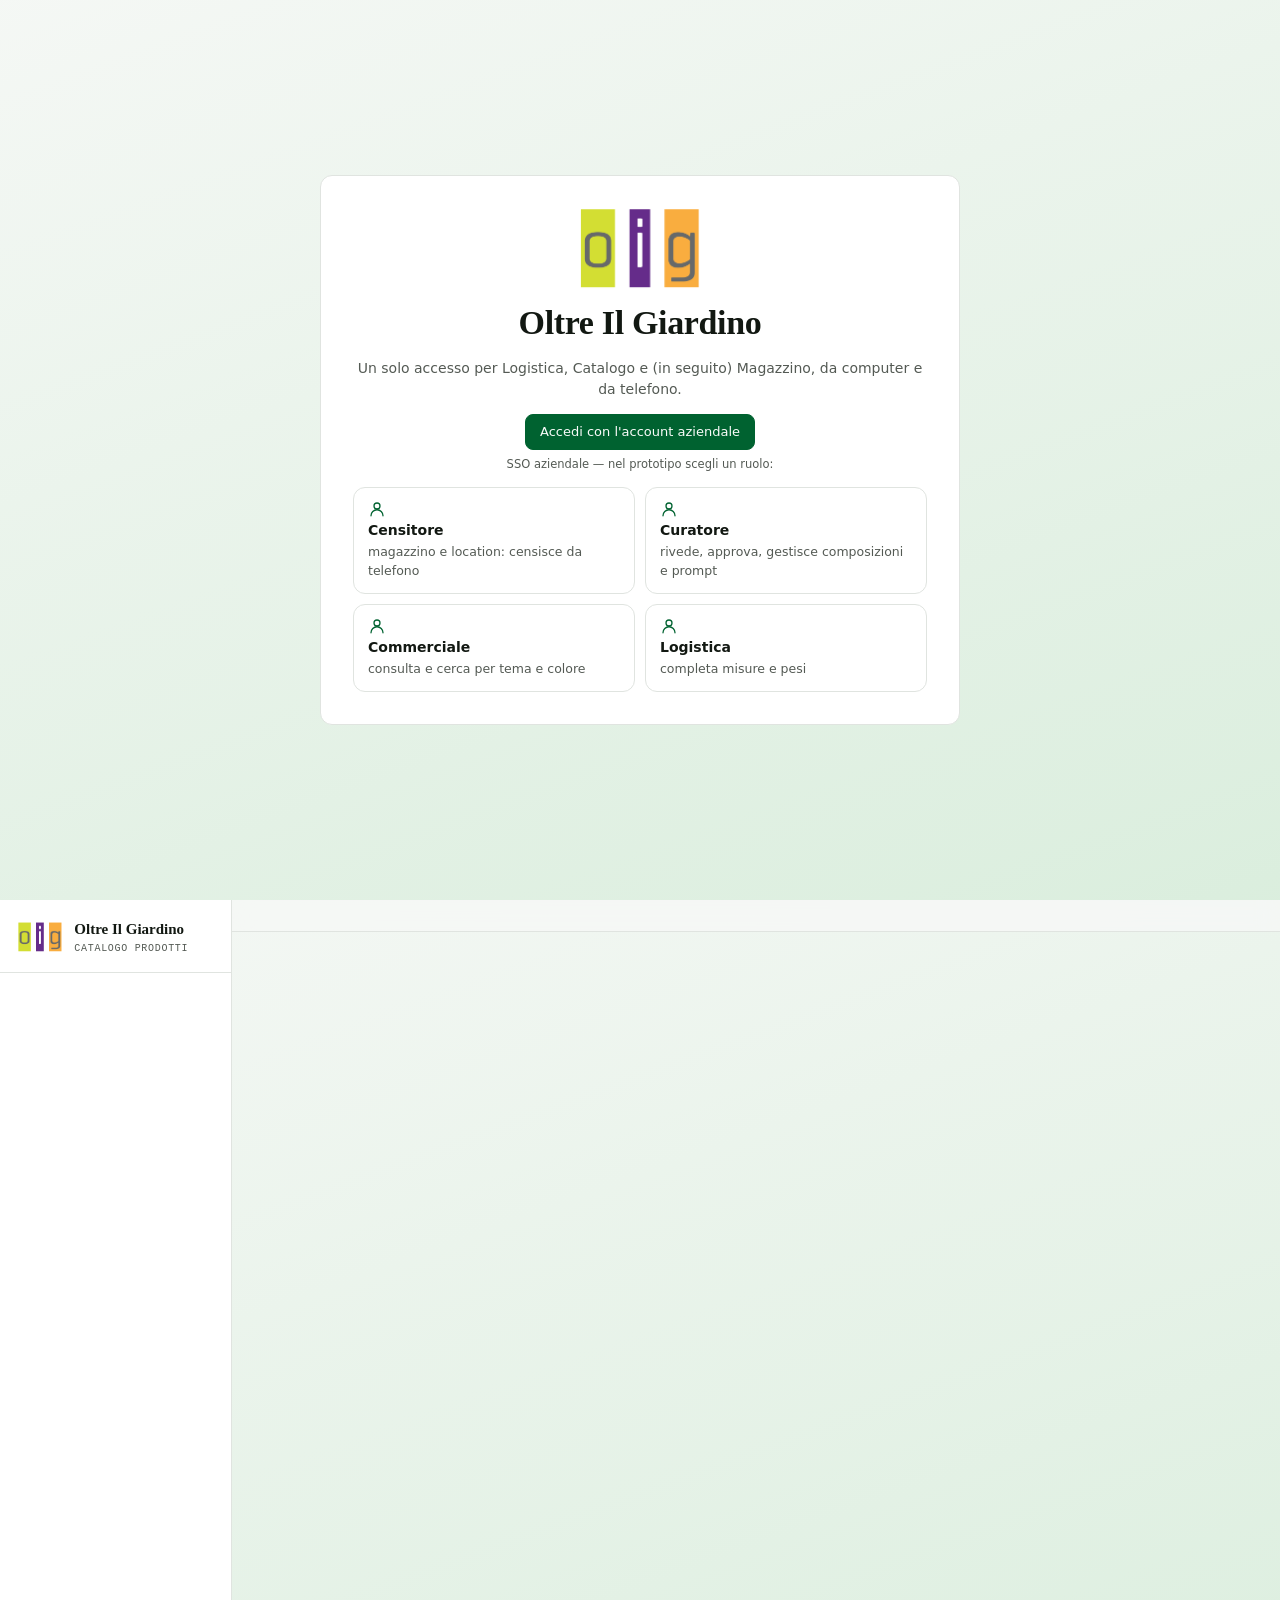
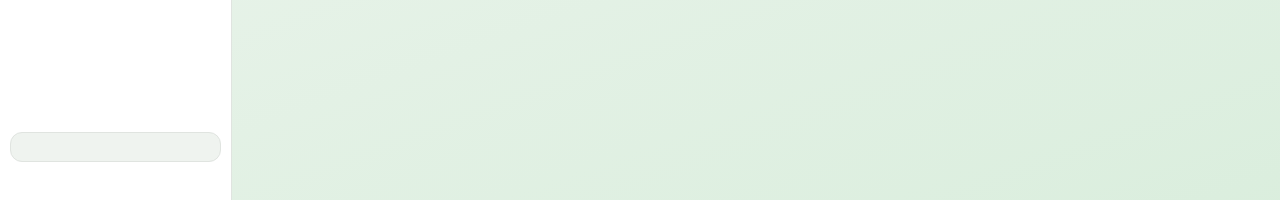
==== Prototipo-Catalogo/index.html @ 2d188ca6 "Catalogo come fonte unica: prezzi, fornitori multipli, storico costi, tipo articolo, navigazione per" ====
<!doctype html>
<html lang="it">
<head>
<meta charset="utf-8">
<meta name="viewport" content="width=device-width, initial-scale=1">
<meta name="color-scheme" content="light">
<title>Oltre Il Giardino · Catalogo prodotti</title>
<link rel="icon" href="assets/logo-oig.png">
<style>
:root{
  --bg:oklch(97.5% 0.005 145);
  --surface:oklch(100% 0 0);
  --sunken:oklch(96% 0.006 145);
  --fg:oklch(20% 0.015 145);
  --muted:oklch(46% 0.012 145);
  --faint:oklch(62% 0.01 145);
  --border:oklch(91.5% 0.007 145);
  --border-strong:oklch(85% 0.01 145);
  --accent:oklch(52% 0.14 155);
  --accent-ink:oklch(43% 0.12 155);
  --accent-soft:oklch(52% 0.14 155 / .1);
  --on-accent:oklch(99% 0.004 145);
  --hover:oklch(20% 0.015 145 / .045);
  --ok:oklch(46% 0.13 150);
  --warn:oklch(50% 0.13 70);
  --danger:oklch(50% 0.19 27);
  --info:oklch(47% 0.13 250);

  --t-carico:oklch(48% 0.09 255);
  --t-viaggio:oklch(50% 0.09 220);
  --t-consegna:oklch(48% 0.09 190);
  --t-allestimento:oklch(47% 0.12 155);
  --t-disallestimento:oklch(53% 0.12 80);
  --t-ritiro:oklch(51% 0.13 45);
  --t-rientro:oklch(44% 0.04 255);
  --pulse:oklch(78% 0.17 65);
  --t-attesa:oklch(55% 0.03 145);
  --t-pernotta:oklch(42% 0.09 300);
  --t-sopralluogo:oklch(50% 0.1 340);
  --t-altro:oklch(50% 0.02 60);

  --r:8px; --r-lg:12px;
  --font-display:'Iowan Old Style','Charter',Georgia,serif;
  --font-sans:-apple-system,BlinkMacSystemFont,'Segoe UI',system-ui,sans-serif;
  --font-mono:'JetBrains Mono','IBM Plex Mono',ui-monospace,Menlo,Consolas,monospace;
  --ease:cubic-bezier(.2,.7,.2,1);
  --lw:256px;
}
*{box-sizing:border-box}
html,body{height:100%}
body{margin:0; background:var(--bg); color:var(--fg); font:14px/1.5 var(--font-sans); -webkit-font-smoothing:antialiased}
button,input,select,textarea{font:inherit; color:inherit}
h1,h2,h3{margin:0; line-height:1.2; font-weight:600}
h1{font-family:var(--font-display); font-size:22px; letter-spacing:-.01em}
h2{font-size:15px}
h3{font-size:13.5px}
p{margin:0}
:focus-visible{outline:2px solid var(--accent-ink); outline-offset:2px}
.mono{font-family:var(--font-mono); font-variant-numeric:tabular-nums; letter-spacing:-.02em}
.muted{color:var(--muted)}
.small{font-size:12.5px}
.tiny{font-size:11.5px}
.eyebrow{font-family:var(--font-mono); font-size:10.5px; letter-spacing:.08em; text-transform:uppercase; color:var(--muted)}
[hidden]{display:none!important}
.sr{position:absolute; width:1px; height:1px; overflow:hidden; clip:rect(0 0 0 0); white-space:nowrap}
.row{display:flex; align-items:center; gap:8px}
.grow{flex:1; min-width:0}
.wrap{flex-wrap:wrap}

/* ---------- shell ---------- */
.app{display:grid; grid-template-columns:232px minmax(0,1fr); min-height:100vh}
.sidebar{background:var(--surface); border-right:1px solid var(--border); display:flex; flex-direction:column; position:sticky; top:0; height:100vh}
.brand{display:flex; align-items:center; gap:12px; padding:18px 18px 16px; border-bottom:1px solid var(--border)}
.brand img{height:30px; width:auto}
.brand strong{display:block; font-family:var(--font-display); font-size:15px}
.brand small{display:block; font-family:var(--font-mono); font-size:10px; letter-spacing:.07em; text-transform:uppercase; color:var(--muted)}
.nav{padding:10px; display:flex; flex-direction:column; gap:2px; flex:1; overflow-y:auto}
.nav button{display:flex; align-items:center; gap:10px; min-height:40px; padding:8px 10px; border:0; border-radius:var(--r); background:none; cursor:pointer; text-align:left; font-size:13.5px; font-weight:500; transition:background 140ms}
.nav button svg{color:var(--muted); flex:none}
.nav button:hover{background:var(--hover)}
.nav button[aria-current="page"]{background:var(--accent-soft); color:var(--accent-ink); font-weight:600}
.nav button[aria-current="page"] svg{color:var(--accent-ink)}
.nav .count{margin-left:auto; font-family:var(--font-mono); font-size:10.5px; font-weight:700; padding:1px 7px; border-radius:999px; background:oklch(50% 0.19 27 / .12); color:var(--danger)}
.health{margin:10px; padding:14px; border:1px solid var(--border); border-radius:var(--r-lg); background:var(--sunken); display:grid; gap:8px}
.health .row{justify-content:space-between; font-size:12.5px}
.health b{font-family:var(--font-mono); font-size:13px}
.side-foot{padding:12px 18px 16px; font-size:11px; color:var(--faint); line-height:1.45}

.main{min-width:0; display:flex; flex-direction:column}
.topbar{position:sticky; top:0; z-index:20; background:oklch(97.5% 0.005 145 / .9); backdrop-filter:blur(10px); border-bottom:1px solid var(--border); padding:14px 28px; display:flex; align-items:center; gap:16px; flex-wrap:wrap}
.topbar .title{flex:1 1 240px; min-width:0}
.topbar .title p{font-size:12.5px; color:var(--muted); margin-top:3px}
.datenav{display:flex; align-items:center; gap:4px}
.datenav .label{min-width:210px; text-align:center; font-weight:600; font-size:13.5px}
.datenav .label::first-letter{text-transform:uppercase}

/* ---------- controls ---------- */
.btn{display:inline-flex; align-items:center; justify-content:center; gap:7px; min-height:36px; padding:7px 14px; border:1px solid var(--border); border-radius:var(--r); background:var(--surface); cursor:pointer; font-size:13px; font-weight:500; white-space:nowrap; transition:background 140ms, border-color 140ms}
.btn:hover{background:var(--sunken); border-color:var(--border-strong)}
.btn-primary{background:var(--accent-ink); border-color:var(--accent-ink); color:var(--on-accent)}
.btn-primary:hover{background:oklch(38% 0.11 155); border-color:oklch(38% 0.11 155)}
.btn-ghost{border-color:transparent; background:none; color:var(--muted)}
.btn-ghost:hover{color:var(--fg)}
.btn-sm{min-height:30px; padding:4px 10px; font-size:12.5px}
.icon-btn{position:relative; display:inline-grid; place-items:center; width:36px; height:36px; border:1px solid var(--border); border-radius:var(--r); background:var(--surface); color:var(--muted); cursor:pointer; transition:background 140ms, color 140ms}
.icon-btn:hover{background:var(--sunken); color:var(--fg)}
.icon-btn .badge{position:absolute; top:-6px; right:-6px; min-width:18px; padding:1px 5px; border-radius:999px; background:var(--danger); color:#fff; font:700 10px/1.4 var(--font-mono)}
.seg{display:inline-flex; padding:3px; gap:2px; border:1px solid var(--border); border-radius:999px; background:var(--surface)}
.seg button{border:0; background:none; padding:5px 12px; min-height:28px; border-radius:999px; cursor:pointer; font-size:12.5px; font-weight:500; color:var(--muted); transition:background 140ms,color 140ms}
.seg button:hover{color:var(--fg)}
.seg button[aria-pressed="true"]{background:var(--fg); color:var(--surface)}
input,select,textarea{width:100%; min-height:36px; padding:7px 10px; border:1px solid var(--border); border-radius:var(--r); background:var(--surface); font-size:13px; transition:border-color 140ms}
input:hover,select:hover,textarea:hover{border-color:var(--border-strong)}
input:focus,select:focus,textarea:focus{outline:3px solid var(--accent-soft); border-color:var(--accent)}
textarea{min-height:64px; resize:vertical}
label.fl{display:block; font-size:12px; font-weight:600; color:var(--muted); margin-bottom:4px}

.chip{display:inline-flex; align-items:center; gap:5px; padding:2px 8px; border-radius:999px; font-size:11.5px; font-weight:600; white-space:nowrap; background:var(--hover); color:var(--muted)}
.chip.ok{background:oklch(46% 0.13 150 / .12); color:var(--ok)}
.chip.warn{background:oklch(50% 0.13 70 / .13); color:var(--warn)}
.chip.err{background:oklch(50% 0.19 27 / .11); color:var(--danger)}
.chip.info{background:oklch(47% 0.13 250 / .1); color:var(--info)}
.dot{width:8px; height:8px; border-radius:50%; flex:none; background:var(--faint)}
.dot.ok{background:var(--ok)} .dot.warn{background:var(--warn)} .dot.err{background:var(--danger)} .dot.info{background:var(--info)}
.tag{display:inline-flex; align-items:center; gap:6px; font-size:12px; font-weight:600}
.tag i{width:10px; height:10px; border-radius:3px; background:var(--c)}

/* ---------- surfaces ---------- */
.view{padding:24px 28px 56px; display:flex; flex-direction:column; gap:16px; animation:in 220ms var(--ease) both}
@keyframes in{from{opacity:0; transform:translateY(4px)}}
.card{background:var(--surface); border:1px solid var(--border); border-radius:var(--r-lg); min-width:0}
.card-head{padding:12px 16px; border-bottom:1px solid var(--border); display:flex; align-items:center; gap:12px; flex-wrap:wrap; min-height:56px}
.card-body{padding:16px}
.kpis{display:grid; grid-template-columns:repeat(auto-fit,minmax(170px,1fr)); gap:12px}
.kpi{background:var(--surface); border:1px solid var(--border); border-radius:var(--r-lg); padding:14px 16px}
.kpi .n{font-family:var(--font-mono); font-size:26px; font-weight:600; letter-spacing:-.04em; line-height:1.1}
.kpi .l{font-size:12px; color:var(--muted); margin-top:4px; display:flex; gap:6px; align-items:center}
table{width:100%; border-collapse:collapse; font-size:13px}
th{text-align:left; font-size:11.5px; font-weight:600; color:var(--muted); padding:9px 12px; border-bottom:1px solid var(--border); background:var(--sunken); white-space:nowrap; position:sticky; top:0; z-index:1}
td{padding:10px 12px; border-bottom:1px solid var(--border); vertical-align:top}
tbody tr:last-child td{border-bottom:0}
tr.click{cursor:pointer; transition:background 120ms}
tr.click:hover{background:var(--hover)}
.num{text-align:right; font-family:var(--font-mono); font-variant-numeric:tabular-nums; white-space:nowrap}
.table-box{overflow:auto}
.tabbar{display:flex; gap:2px; padding:0 12px; border-bottom:1px solid var(--border)}
.tabbar button{border:0; background:none; padding:12px 10px 10px; cursor:pointer; color:var(--muted); font-size:13px; font-weight:500; border-bottom:2px solid transparent; transition:color 140ms}
.tabbar button:hover{color:var(--fg)}
.tabbar button[aria-selected="true"]{color:var(--fg); border-bottom-color:var(--accent)}
/* registro modifiche */
.reg{list-style:none; margin:0; padding:0; display:grid}
.reg li{display:flex; gap:12px; align-items:center; padding:10px 0; border-bottom:1px solid var(--border)}
.reg li.annullata{opacity:.55} .reg li.annullata .grow>div:first-child{text-decoration:line-through}
.empty{padding:36px 20px; text-align:center; color:var(--muted); font-size:13px}
.meter{width:72px; height:6px; border-radius:999px; background:var(--sunken); overflow:hidden; display:inline-block; vertical-align:middle}
.meter b{display:block; height:100%; background:var(--accent)}
.meter.hi b{background:var(--warn)}

/* ---------- gantt ---------- */
.planner{display:grid; grid-template-columns:minmax(0,1fr) 340px; gap:16px; align-items:start}
@media (max-width:1240px){.planner{grid-template-columns:minmax(0,1fr)}}
.gscroll{overflow:auto; max-height:calc(100vh - 250px); scrollbar-width:thin}
.gantt{position:relative; width:calc(var(--lw) + var(--w)); min-width:100%}
.g-head,.g-row{display:grid; grid-template-columns:var(--lw) var(--w)}
.g-head{position:sticky; top:0; z-index:8; background:var(--surface)}
.g-corner{position:sticky; left:0; z-index:2; background:var(--sunken); border-right:1px solid var(--border); border-bottom:1px solid var(--border); padding:0 14px; display:flex; align-items:center}
.g-scale{position:relative; height:66px; background:var(--sunken); border-bottom:1px solid var(--border)}
.g-mbar{display:flex; height:22px; width:100%}
.mbseg{flex:0 0 auto; height:22px; position:relative; display:flex; align-items:center; background:oklch(91% 0.055 var(--h)); border-right:1px solid var(--surface); box-shadow:inset 0 -1px 0 oklch(80% 0.07 var(--h))}
.mb-lab{position:sticky; left:var(--lw); padding:0 10px; font-size:11px; font-weight:600; letter-spacing:.02em; color:oklch(32% 0.09 var(--h)); white-space:nowrap}
.g-scale .tk{position:absolute; top:22px; bottom:0; border-left:1px solid var(--border); padding:6px 0 0 6px; font-family:var(--font-mono); font-size:11px; color:var(--muted); white-space:nowrap}
.g-scale .tk b{display:block; font-family:var(--font-sans); font-size:12.5px; color:var(--fg); font-weight:600}
.g-scale .tk.today b{color:var(--accent-ink)}
.g-scale .tk.m1{border-left:2px solid var(--border-strong)}
.g-scale .tk.minor{top:50px; padding-top:0; color:var(--faint); font-size:9.5px; border-left-color:transparent}
.g-overlay{position:absolute; top:66px; bottom:0; left:var(--lw); width:var(--w); pointer-events:none}
.g-overlay i{position:absolute; top:0; bottom:0; border-left:1px solid var(--border)}
.g-overlay i.hr{border-left:1px dashed oklch(91.5% 0.007 145 / .7)}
.zoomer{align-items:center}
.sortsel{width:auto; min-height:30px; padding:3px 8px; font-size:12.5px}
.zoomer button{width:28px; padding:0; font-size:16px; line-height:1}
.zoomer span{min-width:48px; text-align:center; font-size:12px; color:var(--muted)}
.g-overlay i.shade{border:0; background:oklch(20% 0.015 145 / .028)}
.g-overlay i.today{border:0; background:var(--accent-soft)}
.g-now{position:absolute; top:0; bottom:0; width:2px; margin-left:-1px; background:var(--danger); z-index:3}
.g-now::before{content:''; position:absolute; top:-1px; left:-3px; width:8px; height:8px; border-radius:50%; background:var(--danger)}
.g-section{position:sticky; left:0; padding:14px 14px 6px; width:var(--lw)}
.g-row{position:relative}
.g-label{position:sticky; left:0; z-index:4; background:var(--surface); border-right:1px solid var(--border); border-bottom:1px solid var(--border); padding:8px 12px 8px 14px; display:flex; align-items:center; gap:8px; min-width:0}
.g-label .t{min-width:0; flex:1}
.g-label .l1{font-size:13px; font-weight:600; white-space:nowrap; overflow:hidden; text-overflow:ellipsis}
.g-label .l2{font-size:11.5px; color:var(--muted); white-space:nowrap; overflow:hidden; text-overflow:ellipsis}
.g-row.child .g-label{padding-left:40px; background:var(--sunken)}
.g-row.child .g-label .l1{font-weight:500}
.g-track{position:relative; border-bottom:1px solid var(--border); min-height:44px}
.g-empty{position:sticky; left:calc(var(--lw) + 16px); display:inline-block; padding:34px 0; font-size:13px; color:var(--muted)}
.g-row.drop .g-track{background:var(--accent-soft); box-shadow:inset 0 0 0 1.5px var(--accent)}
.chev{display:grid; place-items:center; width:24px; height:24px; border:0; border-radius:6px; background:none; color:var(--muted); cursor:pointer; flex:none; transition:transform 160ms var(--ease), background 140ms}
.chev:hover{background:var(--hover); color:var(--fg)}
.chev[aria-expanded="true"]{transform:rotate(90deg)}
.bar{position:absolute; z-index:2; display:flex; align-items:center; padding:0 7px; border:0; border-radius:5px; background:var(--c); color:#fff; font-size:11px; font-weight:600; white-space:nowrap; overflow:hidden; text-overflow:ellipsis; cursor:pointer; box-shadow:inset 0 -1px 0 oklch(0% 0 0 / .14); transition:filter 140ms, transform 140ms}
.bar:hover{filter:brightness(1.1); z-index:5}
.bar[draggable="true"]{cursor:grab}
.bar.dragging{opacity:.35}
.bar.slim{padding:0; justify-content:center; border-radius:min(5px,40%)}
/* barra troppo stretta per il testo: tre puntini indicano che c'è un'etichetta (nel tooltip e nel dettaglio) */
.bar .more{display:flex; gap:2px}
.bar .more i{width:3px; height:3px; border-radius:50%; background:currentColor; opacity:.9}
.bar.occ{background:repeating-linear-gradient(-45deg,var(--c) 0 5px,oklch(from var(--c) calc(l + .14) c h) 5px 10px)}
.bar.manual::after{content:""; position:absolute; top:2px; right:2px; width:5px; height:5px; border-radius:50%; background:#fff}
/* bordo di conflitto interno: non invade le barre vicine */
/* conflitto: la barra pulsa lentamente verso il rosso (niente bordi), lo stesso ritmo per tutte */
.bar.is-conflict::before,.legend .pulse::before{content:""; position:absolute; inset:0; border-radius:inherit; background:var(--pulse); opacity:0; pointer-events:none; animation:conflitto 2.4s ease-in-out infinite}
@keyframes conflitto{0%,100%{opacity:0} 50%{opacity:.85}}
/* la cella della griglia (ora o giorno, secondo lo zoom) che contiene il conflitto pulsa in controfase e più tenue */
.cellpulse{position:absolute; top:0; bottom:0; z-index:0; background:var(--pulse); opacity:0; pointer-events:none; animation:conflitto-cella 2.4s ease-in-out -1.2s infinite}
@keyframes conflitto-cella{0%,100%{opacity:0} 50%{opacity:.22}}
/* barre sottili: tacche rosse sopra e sotto, stessa larghezza, il colore del task resta visibile */
.clash{position:absolute; top:3px; bottom:3px; z-index:1; border-radius:4px; background:repeating-linear-gradient(-45deg, oklch(50% 0.19 27 / .18) 0 5px, transparent 5px 10px)}
.off{position:absolute; top:4px; bottom:4px; z-index:1; border-radius:5px; background:repeating-linear-gradient(-45deg, oklch(20% 0.015 145 / .07) 0 6px, transparent 6px 12px); border:1px dashed var(--border-strong); font-size:11px; color:var(--muted); display:flex; align-items:center; padding:0 8px; overflow:hidden; white-space:nowrap}
/* Spazio + trascina = sposta il diagramma */
body.space-pan .gscroll, body.space-pan .gscroll *{cursor:grab !important}
body.space-pan .gscroll .bar{pointer-events:none}
body.panning .gscroll, body.panning .gscroll *{cursor:grabbing !important; user-select:none}
/* pianificazione a tutta altezza: scorrono solo le righe del Gantt, legenda fissa in fondo */
@media (min-width:1241px){
  .main{height:100vh}
  .view{flex:1; min-height:0; overflow:auto}
  .view.fit{overflow:hidden; padding-bottom:20px}
  .view.fit .planner{flex:1; min-height:0; align-items:stretch}
  .view.fit .planner > .card{display:flex; flex-direction:column; min-height:0}
  .view.fit .gscroll,.view.fit .alerts-scroll{flex:1; min-height:0; max-height:none}
}
.legend{flex:none; display:flex; gap:6px 16px; flex-wrap:wrap; padding:12px 16px; border-top:1px solid var(--border); font-size:12px; color:var(--muted)}

/* ---------- avvisi ---------- */
.alerts{display:flex; flex-direction:column}
.alert{display:grid; grid-template-columns:auto 1fr; gap:4px 10px; padding:12px 16px; border:0; border-bottom:1px solid var(--border); background:none; text-align:left; cursor:pointer; transition:background 120ms}
.alert:hover{background:var(--hover)}
.alert:last-child{border-bottom:0}
.alert .dot{margin-top:6px}
.alert .a-t{font-size:13px; font-weight:600}
.alert .a-d{grid-column:2; font-size:12px; color:var(--muted)}
.alert .a-f{grid-column:2; font-size:12px; color:var(--accent-ink)}
.alerts-scroll{max-height:calc(100vh - 250px); overflow:auto}

/* ---------- foglio del giorno ---------- */
.sheet-head{display:flex; align-items:flex-end; gap:16px; flex-wrap:wrap}
.sheet-head h2{font-family:var(--font-display); font-size:26px; font-weight:600; letter-spacing:-.01em}
.sheet-head h2::first-letter{text-transform:uppercase}
/* foglio del giorno a tutta altezza: lista principale che scorre, colonna laterale fissa */
.giorno{display:grid; grid-template-columns:minmax(0,1fr) 320px; gap:16px; min-height:0}
.gl{display:flex; flex-direction:column; min-height:0}
.gl .tabbar .chip{margin-left:4px}
.gl-filtri{border-bottom:1px solid var(--border)}
.gl-scroll{flex:1; min-height:0; overflow:auto}
.gt{position:relative; padding:8px 16px 10px; border-bottom:1px solid var(--border); background:var(--surface); user-select:none; cursor:col-resize}
.gt-scale{position:relative; height:14px; margin-bottom:4px}
.gt-scale span{position:absolute; transform:translateX(-50%); font-family:var(--font-mono); font-size:9.5px; color:var(--faint)}
.gt-track{position:relative; height:calc(var(--lanes) * 9px + 8px); min-height:24px; border-radius:6px; background:var(--sunken)}
.gt-f{position:absolute; top:0; bottom:0; border-left:1px dashed var(--border-strong)}
.gt-bar{position:absolute; height:6px; padding:0; border:0; border-radius:3px; background:var(--c); opacity:.45; cursor:pointer; transition:opacity 140ms, transform 140ms}
.gt-bar.vis{opacity:1}
.gt-bar.w{box-shadow:0 0 0 1.5px var(--pulse)}
.gt-bar:hover{transform:scaleY(1.6); opacity:1}
.gt-now{position:absolute; top:-3px; bottom:-3px; width:2px; background:var(--danger)}
.gt-cur{position:absolute; top:-3px; bottom:-3px; border:1.5px solid var(--accent); border-radius:5px; background:var(--accent-soft); pointer-events:none; transition:left 120ms, width 120ms}
.gl-item.hot .gl-main,.gl-item.hov .gl-main{background:var(--accent-soft)}
.gl-item.hot{animation:hot 1.6s ease-out}
@keyframes hot{0%{box-shadow:inset 3px 0 0 var(--accent)}100%{box-shadow:inset 3px 0 0 transparent}}
.gl-group + .gl-group{border-top:1px solid var(--border)}
.gl-gh{position:sticky; top:0; z-index:2; display:flex; align-items:center; gap:8px; padding:7px 16px; background:var(--sunken); border-bottom:1px solid var(--border); font-family:var(--font-mono); font-size:10.5px; letter-spacing:.08em; text-transform:uppercase; color:var(--muted)}
.gl-item{border-bottom:1px solid var(--border)}
.gl-item:last-child{border-bottom:0}
.gl-item.has-w{box-shadow:inset 3px 0 0 var(--pulse)}
.gl-main{width:100%; display:grid; grid-template-columns:96px minmax(0,1fr) auto; gap:12px; align-items:center; padding:10px 16px; border:0; background:none; text-align:left; cursor:pointer; transition:background 120ms}
.gl-main:hover{background:var(--hover)}
.gl-item.open .gl-main{background:var(--accent-soft)}
.gl-ora{font-size:13px; font-weight:600; display:flex; flex-direction:column; line-height:1.25}
.gl-ora .muted{font-weight:400; font-size:11.5px}
.gl-body{display:flex; flex-direction:column; gap:2px; min-width:0}
.gl-l1{font-size:13.5px; white-space:nowrap; overflow:hidden; text-overflow:ellipsis}
.gl-l2{font-size:12.5px; color:var(--muted); white-space:nowrap; overflow:hidden; text-overflow:ellipsis}
.gl-side{display:flex; flex-direction:column; align-items:flex-end; gap:4px}
.gl-more{padding:4px 16px 14px 124px; background:var(--accent-soft)}
.gs-row{display:grid; grid-template-columns:170px minmax(0,1fr); gap:12px; padding:9px 16px; border-bottom:1px solid var(--border); align-items:center}
.gs-who{display:flex; flex-direction:column}
.gs-seq{display:flex; flex-wrap:wrap; gap:4px 6px; align-items:center; font-size:12.5px}
.gs-step{display:inline-flex; align-items:center; gap:5px; padding:2px 8px 2px 6px; border-radius:999px; background:var(--sunken)}
.gs-step i{width:8px; height:8px; border-radius:2px; background:var(--c)}
.gs-arr{color:var(--faint)}
.gside{min-height:0; overflow:auto}
.crew-v{grid-template-columns:1fr!important}
.crew-v > div{border-right:0!important; border-bottom:1px solid var(--border)}
.crew-v > div:last-child{border-bottom:0}
.kpi-btn{text-align:left; cursor:pointer; font:inherit; color:inherit; transition:border-color 140ms, background 140ms}
.kpi-btn:hover{border-color:var(--accent); background:var(--accent-soft)}
.print-only{display:none}
@media (min-width:1241px){ .view.fit .giorno{flex:1; grid-template-rows:minmax(0,1fr)} .view.fit .gl,.view.fit .gside{min-height:0; overflow:hidden} .view.fit .gside{overflow:auto} }
@media (max-width:1240px){ .giorno{grid-template-columns:1fr} .gl-scroll{max-height:none} .gl-more{padding-left:16px} }
@media print{ .giorno,.kpis{display:none!important} .print-only{display:block} }
.crew{display:grid; grid-template-columns:repeat(auto-fit,minmax(240px,1fr)); gap:0}
.crew > div{padding:14px 16px; border-right:1px solid var(--border)}
.crew > div:last-child{border-right:0}
.crew ul{list-style:none; margin:8px 0 0; padding:0; display:grid; gap:6px; font-size:13px}
.crew li{display:flex; gap:10px}
.crew .h{font-family:var(--font-mono); font-weight:600; min-width:48px; white-space:nowrap; flex:none}
.sheet td{font-size:12.5px}
.sheet td.who{min-width:150px}
td.mono{white-space:nowrap}
.sheet .need,.mag-sheet .need{color:var(--danger); font-weight:600}
/* report cartacei di magazzino */
.print-only{display:none}
.mag-list{display:grid; gap:14px}
.mag-sheet{padding:16px 18px; display:grid; gap:12px}
.mag-h{display:flex; align-items:flex-start; gap:12px}
.mag-h h3{margin:2px 0 0; font-size:16px}
.mag-h .mono{font-size:18px; font-weight:700}
.mag-info{display:grid; grid-template-columns:repeat(auto-fit,minmax(200px,1fr)); gap:6px 18px; margin:0}
.mag-info dt{font-size:10.5px; letter-spacing:.06em; text-transform:uppercase; color:var(--muted)}
.mag-info dd{margin:0; font-size:13px}
.mag-t{width:100%; border-collapse:collapse; font-size:13px}
.mag-t th,.mag-t td{border:1px solid var(--border); padding:6px 8px; text-align:left}
.mag-t th{background:var(--sunken); font-size:11.5px}
.mag-t .num{text-align:right; font-family:var(--font-mono)}
.mag-t .pen{width:90px} .mag-t .pen.c{text-align:center; font-size:16px; color:var(--muted)}
.mag-firma{display:flex; justify-content:space-between; gap:16px; flex-wrap:wrap; font-size:12px; color:var(--muted); padding-top:6px}

/* ---------- drawer & dialog (pannello dettaglio centrato) ---------- */
.scrim{position:fixed; inset:0; z-index:40; background:oklch(15% 0.02 145 / .45); opacity:0; pointer-events:none; transition:opacity 200ms}
.scrim.open{opacity:1; pointer-events:auto}
.drawer{position:fixed; inset:0; z-index:50; width:min(1320px,calc(100vw - 48px)); height:calc(100vh - 48px); margin:auto; background:var(--surface); border:1px solid var(--border); border-radius:var(--r-lg); box-shadow:0 24px 80px oklch(0% 0 0 / .18); display:flex; flex-direction:column; overflow:hidden; transform:scale(.97); opacity:0; visibility:hidden; transition:transform 220ms var(--ease), opacity 180ms ease, visibility 0s 220ms}
.drawer.open{transform:none; opacity:1; visibility:visible; transition:transform 220ms var(--ease), opacity 180ms ease}
.drawer-head{padding:18px 22px 14px; border-bottom:1px solid var(--border); display:flex; gap:16px; align-items:flex-start; flex-shrink:0}
.drawer-head h2{font-family:var(--font-display); font-size:22px; line-height:1.25}
.drawer-head .eyebrow{font-size:12px; color:var(--muted); text-transform:uppercase; letter-spacing:.06em; margin-bottom:2px}
.drawer-body{padding:0; overflow:auto; display:flex; flex-direction:column; flex:1; min-height:0}
.drawer-body > .detail-layout{flex:1}
.drawer-foot{padding:14px 22px; border-top:1px solid var(--border); display:flex; gap:10px; justify-content:flex-end; align-items:center; flex-shrink:0; background:var(--sunken)}
.drawer-foot .btn{min-height:36px}
.detail-layout{display:grid; grid-template-columns:minmax(0,1.35fr) minmax(0,1fr); gap:22px; padding:22px; align-content:start}
.detail-full{grid-column:1/-1; display:flex; flex-direction:column; gap:16px}
.detail-main,.detail-side{display:flex; flex-direction:column; gap:18px}
.detail-section{background:var(--surface); border:1px solid var(--border); border-radius:var(--r-lg); padding:16px; display:flex; flex-direction:column; gap:12px}
.detail-section > .eyebrow{margin:0}
.detail-section > .sec-head{margin:0}
.drawer .people{margin:0}
.drawer .seq{padding-bottom:6px}
.drawer .seq-i{flex-basis:110px}
@media (max-width:1024px){
  .drawer{width:100vw; height:100vh; max-height:none; border-radius:0; margin:0; inset:0}
  .detail-layout{grid-template-columns:1fr; padding:16px; gap:16px}
  .drawer-foot{position:sticky; bottom:0}
}
.sec > .eyebrow{margin-bottom:8px}
.sec-head{display:flex; align-items:center; gap:8px; margin-bottom:8px; min-height:30px}
.ui-head{display:flex; align-items:center; gap:12px; padding:12px 14px; border-radius:var(--r-lg); background:var(--sunken)}
.ui-head > i{width:6px; align-self:stretch; border-radius:3px; background:var(--c)}
.ui-head-t{font-family:var(--font-mono); font-size:14px; font-weight:600}
.drawer-body > *{flex-shrink:0}
.seq{display:flex; gap:2px; overflow-x:auto; padding-bottom:4px; scrollbar-width:thin}
.seq-i{flex:1 0 82px; display:flex; flex-direction:column; align-items:flex-start; gap:1px; min-width:0; padding:6px 6px 5px; border:1px solid var(--border); border-top:4px solid var(--c); border-radius:6px; background:var(--surface); text-align:left; cursor:pointer; position:relative; transition:background 140ms, border-color 140ms}
.seq-i:hover{background:var(--sunken)}
.seq-i.on{background:var(--accent-soft); border-color:var(--accent); border-top-color:var(--c); box-shadow:0 0 0 1px var(--accent)}
.seq-i.conf::after{content:""; position:absolute; top:4px; right:4px; width:7px; height:7px; border-radius:50%; background:var(--pulse)}
.seq-i > i{display:none}
.seq-n,.seq-d{display:block; width:100%; text-align:left}
.seq-n{max-width:100%; font-size:11.5px; font-weight:600; white-space:nowrap; overflow:hidden; text-overflow:ellipsis}
.seq-d{font-size:10.5px; color:var(--muted)}
.fold{border:1px solid var(--border); border-radius:var(--r); background:var(--surface)}
.fold > summary{display:flex; align-items:center; gap:8px; padding:9px 12px; cursor:pointer; list-style:none; font-size:12.5px; font-weight:600; color:var(--muted)}
.fold > summary::-webkit-details-marker{display:none}
.fold > summary svg{transition:transform 160ms var(--ease)}
.fold[open] > summary svg{transform:rotate(90deg)}
.fold-body{padding:0 12px 12px; display:grid; gap:10px}
.sec .fold{margin-top:10px}
dialog.confirm{width:min(440px,94vw)}
/* dialog di inserimento/modifica dati (anagrafiche, stima): larghezza moderata, non "wide" */
dialog.form{width:min(760px,94vw); max-height:92vh}
dialog.form .dlg-body{padding:20px 24px}
dialog.form .fgrid{grid-template-columns:repeat(2,minmax(0,1fr)); gap:14px 18px}
dialog.form .fgrid .full{grid-column:1/-1}
/* etichette di ambito per i pannelli di dettaglio: ordine (fisso) vs tratta vs task */
.scope{display:inline-flex; align-items:center; gap:5px; font-size:10px; font-weight:700; letter-spacing:.08em; text-transform:uppercase; padding:2px 8px; border-radius:999px; border:1px solid transparent; white-space:nowrap}
.scope.ordine{color:var(--accent-ink); border-color:var(--accent); background:var(--accent-soft)}
.scope.tratta{color:var(--ok); border-color:var(--ok); background:oklch(46% 0.13 150 / .1)}
.scope.task,.scope.piano{color:var(--info); border-color:var(--info); background:oklch(47% 0.13 250 / .1)}
.scope.avvisi{color:var(--warn); border-color:var(--warn); background:oklch(50% 0.13 70 / .1)}
.det-panel{overflow:hidden}
.det-panel.det-ordine{border-left:3px solid var(--accent)}
.det-panel.det-tratta{border-left:3px solid var(--ok)}
.det-panel.det-task,.det-panel.det-piano{border-left:3px solid var(--info)}
.det-panel.det-avvisi{border-left:3px solid var(--warn)}
.det-panel .card-head{gap:10px}
.det-panel .card-head h2{font-size:14px}
/* multi-selezione a checkbox (ruoli, patenti, certificazioni) */
.chipgroup{display:flex; flex-wrap:wrap; gap:8px}
.chk{display:inline-flex; align-items:center; gap:6px; padding:6px 10px; border:1px solid var(--border); border-radius:999px; background:var(--surface); cursor:pointer; font-size:13px; transition:border-color 140ms, background 140ms}
.chk:hover{border-color:var(--accent)}
.chk input{width:auto; min-height:0; accent-color:var(--accent)}
.chk:has(input:checked){border-color:var(--accent); background:var(--accent-soft)}
/* editor assenze/ferie nei moduli */
/* elenchi ad altezza fissa (~3 righe, poi scroll): il dialog non cambia dimensione aggiungendo righe */
.ass-list{display:flex; flex-direction:column; gap:8px; height:158px; overflow:auto; padding-right:4px; scrollbar-width:thin}
.ae-pane[data-pane="arch"] .ass-list{height:380px}
.ass-row{border:1px solid var(--border); border-radius:var(--r); padding:6px 8px 6px 10px; display:flex; gap:6px; align-items:center; flex-wrap:wrap; background:var(--surface)}
.ass-row.bad{border-color:var(--danger)}
.ass-row.hot{animation:hot 1.6s ease-out}
.ass-row select{width:auto; min-height:32px}
.ass-row input{min-height:32px; padding:4px 8px; font-size:12.5px; width:auto; min-width:118px}
.ass-dur{min-width:64px; text-align:right; font-family:var(--font-mono); font-size:11.5px; color:var(--muted)}
.ass-msg{flex-basis:100%; font-size:12px}
.ass-msg:empty{display:none}
.t-warn{color:var(--warn)}
/* dialog addetto: schede + disponibilità */
dialog.form.ae{width:min(980px,94vw)}
.ae .tabbar{padding:0 16px}
/* schede nei dialog: tutte nella stessa cella della griglia, quindi il dialog è alto quanto la scheda più grande
   e non cambia dimensione passando da una scheda all'altra (le nascoste restano in layout ma invisibili) */
.panes{display:grid}
.panes>*{grid-area:1/1; min-width:0; display:block}
/* data-off (non hidden: [hidden] è display:none globale) */
.panes>[data-off]{visibility:hidden}
.tab-n{margin-left:6px; padding:0 6px; border-radius:999px; background:var(--accent-soft); color:var(--accent-ink); font:700 10px/1.6 var(--font-mono)}
.tab-n[hidden]{display:none}
.tab-n.warn{background:oklch(50% 0.13 70 / .14); color:var(--warn)}
.stars{display:inline-flex; flex-direction:row-reverse; justify-content:flex-end; gap:2px}
.stars label{position:relative; padding:2px; font-size:24px; line-height:1; color:var(--border-strong); cursor:pointer; border-radius:4px}
.stars input{position:absolute; opacity:0; width:1px; height:1px}
.stars label:has(input:checked),.stars label:has(input:checked)~label{color:oklch(74% 0.15 80)}
.stars label:has(input:focus-visible){outline:2px solid var(--accent)}
.ae-bar{display:flex; align-items:center; gap:8px; flex-wrap:wrap}
.ae-bar b{min-width:130px; text-align:center; font-size:14px}
.ae-tl{--lw:150px; border:1px solid var(--border); border-radius:var(--r); overflow:hidden}
.ae-tl .gscroll{height:228px}
.ae-me .g-track{cursor:crosshair; user-select:none; touch-action:none}
.ae-sel{position:absolute; top:4px; bottom:4px; z-index:3; display:flex; align-items:center; padding:0 6px; border:1.5px dashed var(--accent); border-radius:5px; background:var(--accent-soft); color:var(--accent-ink); font-size:11px; white-space:nowrap; pointer-events:none}
.ae-sel[hidden]{display:none}
.off[data-act]{cursor:pointer}
.off[data-act]:hover{color:var(--danger); border-color:var(--danger)}
/* griglia delle tabelle di lookup */
.lk-grid{display:grid; grid-template-columns:repeat(2,minmax(0,1fr)); gap:16px}
@media (max-width:1024px){.lk-grid{grid-template-columns:1fr}}
/* ---------- aiuti contestuali (tooltip) ---------- */
.hint{display:inline-grid; place-items:center; width:20px; height:20px; padding:0; border:1px solid var(--border); border-radius:50%; background:var(--sunken); color:var(--muted); cursor:help; font-size:11px; line-height:1; flex:none; transition:border-color 140ms, color 140ms, background 140ms}
.hint:hover,.hint:focus-visible{border-color:var(--accent); color:var(--accent-ink); background:var(--accent-soft); outline:none}
.hint-tip{position:fixed; z-index:90; max-width:320px; padding:10px 12px; border:1px solid var(--border); border-radius:var(--r); background:var(--fg); color:var(--surface); box-shadow:0 12px 32px oklch(0% 0 0 / .22); font-size:12.5px; line-height:1.45}
.hint-tip b{color:var(--accent)}
.hint-tip[hidden]{display:none}


.btn-danger{background:var(--danger); border-color:var(--danger); color:#fff}
.btn-danger:hover{background:oklch(44% 0.18 27); border-color:oklch(44% 0.18 27)}
.comp-grid{display:grid; grid-template-columns:repeat(auto-fill,minmax(420px,1fr)); gap:16px; align-items:start}
.comp .card-head h2{font-size:13.5px}
.mt-leg{border:1px solid var(--border); border-radius:var(--r); padding:10px 12px; display:grid; gap:6px}
.mt-leg + .mt-leg{margin-top:10px}
.mt-dopo{padding:8px 10px; border-radius:var(--r); background:var(--sunken)}
.mt-dopo select{margin-top:2px}
.mt-row{display:grid; grid-template-columns:10px minmax(0,1fr) 168px 64px auto; gap:6px; align-items:center}
.mt-row > i{width:10px; height:22px; border-radius:3px; background:var(--c)}
.mt-row > i.occ{background:repeating-linear-gradient(-45deg,var(--c) 0 3px,transparent 3px 6px)}
.mt-row input{min-height:30px; padding:3px 6px; font-size:12px}
.mt-row.manual .mt-name::after{content:" ✎"; color:var(--warn)}
.mt-name{border:0; background:none; padding:0; text-align:left; font-size:12.5px; color:var(--fg); cursor:pointer; overflow:hidden; text-overflow:ellipsis; white-space:nowrap}
.mt-name:hover{color:var(--accent-ink); text-decoration:underline}
.mt-btns{display:flex; gap:2px}
.mt-btns .icon-btn{width:26px; height:26px; font-size:12px}
.mt-btns .icon-btn:disabled{opacity:.35; cursor:default}
.mt-add{min-height:30px; font-size:12px; padding:3px 8px}
.kv{display:grid; grid-template-columns:120px 1fr; gap:7px 14px; margin:0; font-size:13px}
.kv dt{color:var(--muted)}
.kv dd{margin:0; font-weight:500; min-width:0}
.why{font-size:12px; color:var(--muted); background:var(--sunken); border-radius:var(--r); padding:8px 10px; margin-top:8px}
.people{display:flex; flex-direction:column; gap:6px; margin-bottom:10px}
.person{display:flex; align-items:center; gap:10px; padding:8px 8px 8px 12px; border:1px solid var(--border); border-radius:var(--r)}
.person.bad{border-color:oklch(50% 0.19 27 / .4); background:oklch(50% 0.19 27 / .04)}
.steps{display:flex; flex-direction:column}
.stepi{display:grid; grid-template-columns:12px 1fr auto; gap:10px; align-items:center; padding:7px 8px; border:0; background:none; text-align:left; border-radius:6px; cursor:pointer; font-size:12.5px}
.stepi:hover{background:var(--hover)}
.stepi[aria-current="true"]{background:var(--accent-soft)}
.stepi i{width:10px; height:10px; border-radius:3px; background:var(--c)}
.stats{display:grid; grid-template-columns:repeat(2,minmax(0,1fr)); gap:8px}
.stats > div{background:var(--sunken); border-radius:var(--r); padding:10px 12px}
.stats b{display:block; font-family:var(--font-mono); font-size:17px; letter-spacing:-.03em}
.stats span{font-size:11.5px; color:var(--muted)}

dialog{border:1px solid var(--border); border-radius:var(--r-lg); padding:0; width:min(760px,96vw); max-height:92vh; background:var(--surface); color:var(--fg)}
dialog::backdrop{background:oklch(20% 0.015 145 / .38)}
dialog[open]{display:flex; flex-direction:column; animation:pop 200ms var(--ease)}
@keyframes pop{from{opacity:0; transform:translateY(8px) scale(.99)}}
.dlg-head{padding:16px 20px; border-bottom:1px solid var(--border); display:flex; gap:12px; align-items:flex-start}
.dlg-head h2{font-family:var(--font-display); font-size:20px}
.dlg-body{padding:20px; overflow:auto; display:flex; flex-direction:column; gap:16px}
.dlg-foot{padding:14px 20px; border-top:1px solid var(--border); display:flex; gap:10px; justify-content:flex-end; align-items:center}
.stepper{display:flex; gap:6px}
.stepper span{font-size:12px; font-weight:600; padding:4px 10px; border-radius:999px; background:var(--sunken); color:var(--muted)}
.stepper span.on{background:var(--fg); color:var(--surface)}
.stepper span.done{background:oklch(46% 0.13 150 / .12); color:var(--ok)}
.drop{display:grid; place-items:center; gap:6px; padding:40px 20px; border:1.5px dashed var(--border-strong); border-radius:var(--r-lg); background:var(--sunken); text-align:center; cursor:pointer; transition:border-color 140ms, background 140ms}
.drop:hover,.drop.over{border-color:var(--accent); background:var(--accent-soft)}
.progress{height:6px; border-radius:999px; background:var(--sunken); overflow:hidden}
.progress b{display:block; height:100%; width:0; background:var(--accent); transition:width 260ms linear}
.fgrid{display:grid; grid-template-columns:repeat(2,minmax(0,1fr)); gap:12px 14px}
.fgrid .full{grid-column:1/-1}
.conf{font-size:11px; font-weight:600; margin-top:4px; display:flex; gap:6px; align-items:center}
.field.low input,.field.low select{border-color:oklch(50% 0.13 70 / .6); background:oklch(50% 0.13 70 / .05)}
.preview{display:grid; grid-template-columns:repeat(4,minmax(0,1fr)); gap:8px}
.preview > div{background:var(--sunken); border-radius:var(--r); padding:10px 12px}
.preview b{display:block; font-family:var(--font-mono); font-size:15px}
.preview span{font-size:11.5px; color:var(--muted)}

.toasts{position:fixed; bottom:20px; right:20px; z-index:70; display:flex; flex-direction:column; gap:8px; max-width:360px}
.toast{background:var(--fg); color:var(--surface); border-radius:var(--r); padding:11px 14px; font-size:13px; border-left:3px solid var(--accent); animation:in 180ms var(--ease) both; transition:opacity 200ms}
/* dialog: una sola area di scorrimento */
dialog[open]{overflow:hidden}
.dlg-body{flex:1; min-height:0}
dialog.wide{width:min(1400px,97vw); height:94vh; max-height:94vh}
.dlg-body.split{overflow:hidden; padding-bottom:0}
.rev{flex:1; min-height:0; display:grid; grid-template-columns:minmax(0,1fr) minmax(0,1.1fr); gap:20px}
.pdfpane{display:flex; flex-direction:column; min-height:0; border:1px solid var(--border); border-radius:var(--r-lg); background:var(--sunken); overflow:hidden; margin-bottom:20px}
.pdfbar{display:flex; align-items:center; gap:8px; padding:8px 12px; border-bottom:1px solid var(--border); background:var(--surface); color:var(--muted)}
.pdfview{position:relative; flex:1; overflow:auto; padding:12px}
.pdfpage{position:relative; margin:0 auto 12px; background:#fff; box-shadow:0 1px 3px oklch(0% 0 0 / .18)}
.pdfpage canvas{display:block}
.hl{position:absolute; padding:0; border:0; border-radius:3px; background:oklch(88% 0.14 95 / .32); box-shadow:inset 0 0 0 1px oklch(72% 0.14 85 / .7); cursor:pointer; transition:background 140ms, box-shadow 140ms}
.hl.low{background:oklch(80% 0.13 60 / .3); box-shadow:inset 0 0 0 1px var(--warn)}
.hl:hover,.hl.on{background:oklch(52% 0.14 155 / .2); box-shadow:0 0 0 2px var(--accent); z-index:2}
.revform{min-height:0; overflow:auto; display:flex; flex-direction:column; gap:16px; padding:0 4px 20px 0}
.revform .field.on label,.revform tr.on td:first-child{color:var(--accent-ink)}
.revform .field.on input,.revform .field.on select,.revform .field.on textarea{border-color:var(--accent)}
.revform tr.on{background:var(--accent-soft)}
.src{font-size:11px; color:var(--muted)}
.src.miss{color:var(--warn)}
.offlist{display:grid; grid-template-columns:repeat(auto-fill,minmax(220px,1fr)); gap:8px}
.offitem{display:grid; gap:2px; text-align:left; padding:10px 12px; border:1px solid var(--border); border-radius:var(--r); background:var(--surface); cursor:pointer; transition:border-color 140ms, background 140ms}
.offitem:hover{border-color:var(--accent); background:var(--accent-soft)}
.avv{margin:6px 0 0; padding-left:18px; display:grid; gap:2px}
.standby{display:flex; gap:10px; align-items:flex-start; padding:10px 12px; border:1px dashed oklch(47% 0.13 250 / .45); border-radius:var(--r); background:oklch(47% 0.13 250 / .05); font-size:12.5px; color:var(--muted)}
.standby strong{color:var(--fg)}
.stepper button{font:inherit; font-size:12px; font-weight:600; padding:4px 10px; border-radius:999px; border:0; cursor:pointer; background:oklch(46% 0.13 150 / .12); color:var(--ok)}
.stepper button:hover{text-decoration:underline}
.field.verified input,.field.verified select,.field.verified textarea{border-color:oklch(46% 0.13 150 / .5)}
.wiz-scroll{flex:1; min-height:0; overflow:auto; display:flex; flex-direction:column; gap:16px; padding-bottom:20px}
.dlg-body:has(.wiz-scroll){overflow:hidden; padding-bottom:0}
.sum-head{display:flex; gap:20px; align-items:flex-end; flex-wrap:wrap}
.sum-title{font-family:var(--font-display); font-size:22px; margin:2px 0}
.sum-kpi .stats{grid-template-columns:repeat(4,auto)}
.t-err{color:var(--danger)}
.sum-grid{display:grid; grid-template-columns:repeat(2,minmax(0,1fr)); gap:16px}
@media (max-width:1024px){ .sum-grid{grid-template-columns:1fr} }
.map{margin-top:12px; display:flex; align-items:center; gap:10px; flex-wrap:wrap; min-height:44px}
.map iframe{width:100%; height:280px; border:0; border-radius:var(--r)}
.add-row td{background:var(--sunken)}
.dt-sort{display:inline-flex; align-items:center; gap:4px; border:0; background:none; padding:0; font:inherit; color:inherit; cursor:pointer; white-space:nowrap}
.dt-sort:hover{color:var(--fg)}
th[aria-sort="ascending"] .dt-sort,th[aria-sort="descending"] .dt-sort{color:var(--accent-ink)}
.dt-ico{font-size:9px; opacity:.5}
th[aria-sort="ascending"] .dt-ico,th[aria-sort="descending"] .dt-ico{opacity:1}
th.num .dt-sort{flex-direction:row-reverse}
table.dt tfoot td{font-weight:600; border-top:1px solid var(--border-strong); background:var(--sunken); border-bottom:0}
.dt-piede{display:flex; align-items:center; gap:12px; padding:8px 14px; border-top:1px solid var(--border); font-size:12px; color:var(--muted)}
.dt-pag{margin-left:auto; display:flex; gap:2px}
.dt-pag button{min-width:28px; height:28px; border:1px solid transparent; border-radius:6px; background:none; cursor:pointer; font-size:12px; color:var(--fg)}
.dt-pag button:hover:not(:disabled){background:var(--sunken)}
.dt-pag button.on{border-color:var(--accent); color:var(--accent-ink); font-weight:600}
.dt-pag button:disabled{opacity:.35; cursor:default}
.dt-filtri{padding:12px 14px}
.card-body.dt-filtri{border-bottom:1px solid var(--border)}
.filtri{display:flex; flex-wrap:wrap; gap:8px; align-items:center}
.filtri input[type=search]{max-width:280px; min-height:32px}
.seg-sm button{padding:4px 10px; min-height:26px; font-size:12px}
.seg-n{font-family:var(--font-mono); font-size:10.5px; opacity:.7}
.add-row input,.add-row select{min-height:30px; padding:3px 8px; font-size:12.5px}
.plan{display:flex; flex-direction:column; gap:12px}
.pl-leg{border:1px solid var(--border); border-radius:var(--r); padding:12px; display:grid; gap:10px}
.pl-line{display:flex; align-items:center; gap:8px; flex-wrap:wrap}
.pl-k{font-size:12px; font-weight:600; color:var(--muted); min-width:58px}
.pl-chips{flex:1; display:flex; flex-wrap:wrap; align-items:center; gap:6px; min-width:0}
.pl-chips select{width:auto; min-height:28px; padding:2px 8px; font-size:12px}
.pchip{display:inline-flex; align-items:center; gap:2px; padding:2px 3px 2px 10px; border:1px solid var(--border); border-radius:999px; background:var(--sunken); font-size:12px}
.pchip.bad{border-color:oklch(50% 0.19 27 / .45); color:var(--danger); background:oklch(50% 0.19 27 / .05)}
.pchip button{display:grid; place-items:center; width:20px; height:20px; padding:0; border:0; border-radius:50%; background:none; color:var(--muted); cursor:pointer}
.pchip button:hover{background:var(--hover); color:var(--fg)}
.pl-table th{position:static; padding:6px 8px}
.plan .stats{grid-template-columns:repeat(4,minmax(0,1fr))}
.pl-table td{padding:5px 8px; vertical-align:middle}
.pl-table input{min-height:30px; padding:3px 8px; font-size:12.5px}
@media (max-width:1024px){ .rev{grid-template-columns:1fr} .pdfpane{height:55vh; flex:none} .dlg-body.split{overflow:auto} .revform{overflow:visible} }
.toast.warn{border-left-color:oklch(75% 0.14 75)}

/* ---------- responsive / motion / print ---------- */
@media (max-width:1024px){
  :root{--lw:180px}
  .app{grid-template-columns:1fr}
  .sidebar{position:static; height:auto; flex-direction:row; align-items:center; border-right:0; border-bottom:1px solid var(--border); overflow-x:auto}
  .brand{border:0; padding:10px 14px}
  .brand div{display:none}
  .nav{flex-direction:row; padding:6px; overflow:visible}
  .nav .lbl{display:none}
  .health,.side-foot{display:none}
  .topbar{position:static; padding:12px 16px}
  .view{padding:16px 16px 40px}
  .datenav .label{min-width:0}
  .kv{grid-template-columns:1fr}
  .fgrid,.preview{grid-template-columns:1fr 1fr}
}
@media (prefers-reduced-motion:reduce){*{animation-duration:1ms!important; transition-duration:1ms!important}
  .bar.is-conflict::before,.legend .pulse::before{animation:none!important; opacity:.6}
  .cellpulse{animation:none!important; opacity:.14}}
@media print{
  body{background:#fff}
  .sidebar,.topbar,.no-print,.toasts{display:none!important}
  .app{display:block}
  .view{padding:0; animation:none}
  .card{border-color:#999; break-inside:avoid}
  th{background:#eee}
  .print-only{display:block}
  .mag-sheet{break-inside:avoid; box-shadow:none} .mag-list{gap:8mm} .mag-title{margin-bottom:4mm; font-size:14px} .mag-t th,.mag-t td{border-color:#666}
}

/* ===== aggiunte del Catalogo (sopra lo stile condiviso con la Logistica) ===== */
.link{border:0; background:none; padding:0; color:var(--accent-ink); cursor:pointer; font:inherit; text-decoration:underline; text-underline-offset:2px}
.side-foot strong{color:var(--fg)}
.sec{display:block}
.drawer{width:min(1520px,calc(100vw - 48px))}
/* sotto i 1024px la modale occupa tutto lo schermo, come nella Logistica */
@media (max-width:1024px){ .drawer{width:100vw} }
/* scheda articolo: riepilogo fisso a sinistra, schede a destra */
.art{display:grid; grid-template-columns:300px minmax(0,1fr); min-height:100%}
.art-side{display:flex; flex-direction:column; gap:14px; padding:20px; border-right:1px solid var(--border); background:var(--sunken)}
.art-side .kv{grid-template-columns:70px 1fr; font-size:12.5px}
.art-manca{list-style:none; margin:6px 0 0; padding:0; display:grid; gap:2px}
.art-manca .btn{width:100%; justify-content:flex-start; color:var(--warn)}
.art-main{display:flex; flex-direction:column; min-width:0}
.art-main .tabbar{position:sticky; top:0; z-index:2; background:var(--surface); padding:0 20px; overflow-x:auto; scrollbar-width:none}
.art-main .tabbar button{white-space:nowrap; flex:none}
.art-pane{padding:20px 24px; display:flex; flex-direction:column; gap:16px; max-width:1100px}
.art-grp{display:grid; gap:8px}
.art-uso{display:grid; grid-template-columns:repeat(2,minmax(0,1fr)); gap:18px 24px}
.ph.side{border-radius:var(--r-lg); overflow:hidden}
/* tablet: riepilogo in alto, compatto (foto accanto ai dati) */
@media (max-width:900px){ .art{grid-template-columns:1fr} .art-side{border-right:0; border-bottom:1px solid var(--border); display:grid; grid-template-columns:160px minmax(0,1fr); align-items:start}
  .art-side > *:not(.ph){grid-column:2} .art-side .ph{grid-row:1 / span 4} .art-uso{grid-template-columns:1fr} }
/* telefono: tutto in colonna, campi uno per riga */
@media (max-width:600px){ .art-side{grid-template-columns:96px minmax(0,1fr); padding:14px; gap:10px} .art-pane{padding:16px}
  .art-pane .fgrid,.art-pane .fgrid.g4{grid-template-columns:1fr 1fr} .art-pane .fgrid .full{grid-column:1/-1} .addc input#nc-desc{min-width:0; width:100%}
  .art-side .kv dt:nth-of-type(4),.art-side .kv dd:nth-of-type(4){display:none}
  #drawerFoot [data-act="close-drawer"]{display:none}   /* sul telefono si chiude con la × in alto */
  .art-manca{display:flex; flex-wrap:wrap; gap:4px} .art-manca .btn{width:auto} }
.view{overflow:auto}
/* accesso */
body.no-auth{background:linear-gradient(160deg,var(--bg),oklch(93% 0.03 150))}
.login{min-height:100vh; display:grid; place-items:center; padding:24px}
.login-card{width:min(640px,100%); padding:32px; text-align:center; display:grid; gap:14px; justify-items:center}
.login-card h1{font-size:34px}
.login-sso{display:grid; gap:6px; justify-items:center}
.ruoli{display:grid; grid-template-columns:repeat(2,minmax(0,1fr)); gap:10px; width:100%; text-align:left}
.ruolo{text-align:left; justify-items:start; display:grid; gap:2px; padding:12px 14px; border:1px solid var(--border); border-radius:var(--r-lg); background:var(--surface); cursor:pointer; transition:border-color 140ms, background 140ms}
.ruolo:hover{border-color:var(--accent); background:var(--accent-soft)}
.ruolo svg{color:var(--accent-ink)}
/* filtri e griglia */
.filtri-col{display:grid; gap:10px}
.filtri{display:flex; flex-wrap:wrap; gap:8px; align-items:center}
.filtri input[type=search]{max-width:340px; min-height:32px}
.seg-sm button{padding:4px 10px; min-height:26px; font-size:12px; text-transform:none}
.seg.k1{flex-wrap:wrap; border-radius:12px}
.seg.k1 button{text-transform:capitalize}
.seg-n{font-family:var(--font-mono); font-size:10.5px; opacity:.7}
.colfil{gap:4px}
.swb{border:2px solid transparent; border-radius:50%; padding:1px; background:none; cursor:pointer}
.swb.on{border-color:var(--accent)}
.sw{display:inline-block; width:14px; height:14px; border-radius:50%; background:var(--sw); box-shadow:inset 0 0 0 1px oklch(0% 0 0 / .18); flex:none}
.sw.big{width:22px; height:22px}
.dt-filtri{padding:12px 14px; border-bottom:1px solid var(--border)}
.pgrid{display:grid; grid-template-columns:repeat(auto-fill,minmax(190px,1fr)); gap:12px; padding:14px}
.pc{display:flex; flex-direction:column; border:1px solid var(--border); border-radius:var(--r-lg); background:var(--surface); padding:0; text-align:left; cursor:pointer; overflow:hidden; transition:border-color 140ms, box-shadow 140ms}
.pc:hover{border-color:var(--accent); box-shadow:0 4px 14px oklch(0% 0 0 / .07)}
.pc-b{padding:10px 12px 12px; display:grid; gap:6px}
.pc-t{font-size:13px; font-weight:600; line-height:1.3; display:-webkit-box; -webkit-line-clamp:2; -webkit-box-orient:vertical; overflow:hidden; min-height:2.6em}
.bar-c{height:4px; border-radius:2px; background:var(--sunken); overflow:hidden}
.bar-c b{display:block; height:100%; background:var(--accent)}
.dt-piede{display:flex; align-items:center; gap:12px; padding:8px 14px; border-top:1px solid var(--border); font-size:12px; color:var(--muted)}
.dt-pag{margin-left:auto; display:flex; gap:2px}
.dt-pag button{min-width:28px; height:28px; border:1px solid transparent; border-radius:6px; background:none; cursor:pointer; font-size:12px}
.dt-pag button.on{border-color:var(--accent); color:var(--accent-ink); font-weight:600}
.dt-pag button:disabled{opacity:.35}
/* segnaposto foto */
.ph{position:relative; aspect-ratio:4/3; display:flex; flex-direction:column; align-items:center; justify-content:center; gap:2px; background:radial-gradient(circle at 50% 42%, var(--ph) 0 28%, color-mix(in oklch, var(--ph) 22%, var(--sunken)) 29%); color:oklch(25% 0 0 / .65); text-align:center}
.ph span{font-size:11px; font-weight:600; text-transform:uppercase; letter-spacing:.06em; background:oklch(100% 0 0 / .75); padding:1px 6px; border-radius:4px; margin-top:58%}
.ph small{font-size:10px}
.ph.has-img{background:#f6f6f4}
.ph.has-img img{width:100%; height:100%; object-fit:contain}
.ph.big{width:200px; flex:none; border-radius:var(--r-lg); overflow:hidden}
.ph.sm{width:120px; border-radius:var(--r)}
.ph.xs{width:52px; flex:none; border-radius:6px}
.ph.xs span,.ph.xs small,.ph.sm small{display:none}
/* scheda */
.sch-top{display:flex; gap:16px; align-items:flex-start}
.sch-check{display:flex; flex-wrap:wrap; gap:4px 12px; margin-top:8px; font-size:12px; color:var(--muted)}
.sch-check .ok{color:var(--ok)}
.sec-head{display:flex; align-items:center; gap:8px; margin-bottom:8px}
.var{display:flex; flex-wrap:wrap; gap:6px}
.vb{display:inline-flex; align-items:center; gap:6px; padding:4px 10px 4px 6px; border:1px solid var(--border); border-radius:999px; background:var(--surface); cursor:pointer; font-size:12px}
.vb.on{border-color:var(--accent); background:var(--accent-soft)}
.tagset{display:flex; flex-wrap:wrap; gap:5px}
.tg{padding:3px 10px; border:1px solid var(--border); border-radius:999px; background:var(--surface); font-size:12px; cursor:pointer}
.tg.on{background:var(--accent-ink); border-color:var(--accent-ink); color:var(--on-accent)}
.tg-l{margin:10px 0 6px}
.fgrid.g4{grid-template-columns:repeat(4,minmax(0,1fr))}
.fgrid.one{grid-template-columns:1fr}
.addc{display:flex; gap:6px; margin-top:8px; flex-wrap:wrap}
.addc select{width:auto}
.addc input#nc-desc{flex:1; min-width:200px}
.fotos{display:flex; flex-wrap:wrap; gap:10px}
.fotos figure{margin:0; width:120px; display:grid; gap:3px}
.fotos img{width:120px; height:90px; object-fit:contain; background:#f6f6f4; border-radius:var(--r); border:1px solid var(--border)}
.fotos figure.main img{border-color:var(--accent); box-shadow:0 0 0 1px var(--accent)}
.fotos figcaption{overflow-wrap:anywhere}
.fold{border:1px solid var(--border); border-radius:var(--r); background:var(--surface)}
.fold > summary{display:flex; align-items:center; gap:8px; padding:9px 12px; cursor:pointer; list-style:none; font-size:12.5px; font-weight:600; color:var(--muted)}
.fold > summary::-webkit-details-marker{display:none}
.fold[open] > summary svg{transform:rotate(90deg)}
.fold-body{padding:0 12px 12px; display:grid; gap:8px}
.standby{display:flex; gap:10px; align-items:flex-start; padding:10px 12px; border:1px dashed oklch(47% 0.13 250 / .45); border-radius:var(--r); background:oklch(47% 0.13 250 / .05); font-size:12.5px; color:var(--muted)}
.standby strong{color:var(--fg)}
dialog.confirm{width:min(440px,94vw)}
/* telefono */
.cens{display:grid; grid-template-columns:auto minmax(0,1fr); gap:24px; align-items:start}
.phone{width:380px; height:760px; border-radius:46px; background:#151515; padding:14px; box-shadow:0 20px 50px oklch(0% 0 0 / .25); position:relative}
.phone-notch{position:absolute; top:14px; left:50%; transform:translateX(-50%); width:120px; height:24px; background:#151515; border-radius:0 0 14px 14px; z-index:2}
.phone-scr{height:100%; border-radius:34px; background:var(--bg); overflow:auto; display:flex; flex-direction:column}
.m-head{position:sticky; top:0; z-index:1; display:flex; align-items:center; gap:8px; padding:36px 16px 12px; background:var(--surface); border-bottom:1px solid var(--border); font-size:16px}
.m-back{border:0; background:none; font-size:26px; line-height:1; cursor:pointer; color:var(--accent-ink); padding:0 6px 0 0}
.m-body{padding:16px; display:grid; gap:12px}
.m-opt{display:grid; gap:2px; padding:16px; border:1px solid var(--border); border-radius:16px; background:var(--surface); text-align:left; cursor:pointer}
.m-opt:hover{border-color:var(--accent)}
.m-coda{text-align:center}
.m-shot{display:grid; justify-items:center; gap:6px; padding:34px 12px; border:2px dashed var(--border-strong); border-radius:18px; background:var(--surface); color:var(--accent-ink); cursor:pointer}
.m-thumbs{display:flex; flex-wrap:wrap; gap:8px}
.m-th{position:relative}
.m-th img{width:96px; height:96px; object-fit:cover; border-radius:12px}
.m-th button{position:absolute; top:-6px; right:-6px; width:22px; height:22px; border-radius:50%; border:0; background:var(--fg); color:#fff; cursor:pointer}
.m-next{width:100%; min-height:46px; font-size:15px}
.m-list,.m-sim{display:grid; gap:6px}
.m-it{display:flex; gap:10px; align-items:center; padding:8px; border:1px solid var(--border); border-radius:12px; background:var(--surface); text-align:left; cursor:pointer}
.m-it > span{display:grid; gap:2px; min-width:0}
.m-it strong{font-size:13px}
.m-imgs{display:grid; grid-template-columns:1fr 1fr; gap:8px}
.m-imgs figure{margin:0; display:grid; gap:2px; text-align:center}
.m-imgs img{width:100%; aspect-ratio:1; object-fit:cover; border-radius:12px; background:#eee}
.m-wait{justify-items:center; text-align:center; padding-top:120px}
.spin{width:44px; height:44px; border-radius:50%; border:4px solid var(--border); border-top-color:var(--accent); animation:spin 1s linear infinite}
@keyframes spin{to{transform:rotate(360deg)}}
.m-ok{width:72px; height:72px; border-radius:50%; display:grid; place-items:center; background:var(--accent-soft); color:var(--accent-ink)}
.steps-l{padding-left:18px; display:grid; gap:6px; margin:8px 0 14px}
/* revisione, prompt, import, api */
.rev-list{display:grid; gap:12px}
.rev-it{display:flex; gap:14px; padding:12px; align-items:flex-start}
.rev-it .ph{width:140px; flex:none; border-radius:var(--r); overflow:hidden}
.rev-act{display:grid; gap:6px}
.ptwo{display:grid; grid-template-columns:minmax(0,1.3fr) minmax(0,1fr); gap:16px; align-items:start}
.plist{display:grid}
.pitem{padding:12px 16px; border-bottom:1px solid var(--border); display:grid; gap:6px}
.imp{display:grid; gap:8px}
.codes{display:flex; flex-wrap:wrap; gap:4px 10px}
.json{margin:0; padding:14px 16px; font-family:var(--font-mono); font-size:12px; background:var(--sunken); overflow:auto; max-height:420px; white-space:pre}
@media (max-width:1100px){ .cens,.ptwo{grid-template-columns:1fr} .fgrid.g4{grid-template-columns:repeat(2,minmax(0,1fr))} }
/* su un telefono vero il censimento occupa tutto lo schermo */
@media (max-width:640px){
  .cens-note{display:none} .phone{width:100%; height:auto; min-height:calc(100vh - 140px); padding:0; border-radius:0; background:none; box-shadow:none}
  .phone-notch{display:none} .phone-scr{border-radius:0} .m-head{padding-top:12px}
  .sch-top{flex-direction:column} .ph.big{width:100%} .ruoli{grid-template-columns:1fr}
}
/* navigazione per categoria */
.crumbs{display:flex; align-items:center; gap:2px; flex-wrap:wrap; margin-bottom:10px; font-size:13px}
.cat-grid{grid-template-columns:repeat(auto-fill,minmax(210px,1fr))}
.cat-t{position:relative}
.cat-b{width:100%; height:100%}
.cat-b .pc-t{min-height:0; font-size:14.5px}
.cat-pin{position:absolute; top:6px; right:6px; color:var(--faint)}
.cat-pin.on{color:oklch(74% 0.15 80)}
/* moduli di aggiunta in riga (componenti, fornitori, costi): i campi si dividono la riga, poi vanno a capo */
.addc{align-items:center}
.addc input,.addc select{width:auto; flex:1 1 140px; min-width:0}
.addc input[type=date],.addc input[type=number]{flex:0 0 130px}
.addc .btn{flex:none}
</style>
<script src="assets/articoli.js"></script>
<!-- listino completo (escluso da git) se presente in locale, altrimenti la copia pubblicabile (Catalogo/pubblica.py) -->
<script>if(!window.CAT) document.write('<script src="assets/articoli-demo.js"><'+'/script>');</script>
</head>
<body>
<div class="login-wrap" id="login"></div>
<div class="app">
  <aside class="sidebar">
    <div class="brand">
      <img src="assets/logo-oig.png" alt="" width="241" height="163">
      <div><strong>Oltre Il Giardino</strong><small>Catalogo prodotti</small></div>
    </div>
    <nav class="nav" id="nav" aria-label="Sezioni"></nav>
    <div class="health" id="health" aria-live="polite"></div>
    <p class="side-foot" id="sideFoot"></p>
  </aside>
  <div class="main">
    <header class="topbar">
      <div class="title"><div class="row"><h1 id="pageTitle"></h1><span id="pageHint"></span></div><p id="pageSub"></p></div>
      <div class="row" id="topActions" style="gap:8px"></div>
    </header>
    <main class="view" id="view" tabindex="-1"></main>
  </div>
</div>
<div class="scrim" id="scrim" data-act="close-drawer"></div>
<aside class="drawer" id="drawer" role="dialog" aria-modal="true" aria-labelledby="drawerTitle">
  <div class="drawer-head">
    <div class="grow"><div class="eyebrow" id="drawerKicker"></div><h2 id="drawerTitle"></h2></div>
    <button class="icon-btn" data-act="close-drawer" aria-label="Chiudi dettaglio"><svg width="18" height="18" viewBox="0 0 24 24" fill="none" stroke="currentColor" stroke-width="1.8" stroke-linecap="round"><path d="M18 6 6 18M6 6l12 12"/></svg></button>
  </div>
  <div class="drawer-body" id="drawerBody"></div>
  <div class="drawer-foot" id="drawerFoot" hidden></div>
</aside>
<div class="toasts" id="toasts" aria-live="polite"></div>
<div class="hint-tip" id="hintTip" role="tooltip" hidden></div>
<script>
"use strict";
/* ---- libreria componenti copiata dal prototipo Logistica da Catalogo/build.py: non modificare qui ---- */
const esc=s=>String(s??"").replace(/[&<>"']/g,c=>({"&":"&amp;","<":"&lt;",">":"&gt;",'"':"&quot;","'":"&#39;"}[c]));
const $=id=>document.getElementById(id);
const showDlg=d=>{if(typeof d.showModal==="function")d.showModal();else d.setAttribute("open","open");};
const closeDlg=d=>{if(!d)return; if(typeof d.close==="function")d.close();else{d.removeAttribute("open"); d.dispatchEvent(new Event("close",{bubbles:false}));}};
const ICON={
  sheet:'<rect x="3" y="4" width="18" height="16" rx="2"/><path d="M3 9h18M9 9v11"/>',
  gantt:'<path d="M4 6h8M7 12h10M10 18h7"/><path d="M3 3v18"/>',
  list:'<path d="M8 6h13M8 12h13M8 18h13M3 6h.01M3 12h.01M3 18h.01"/>',
  users:'<path d="M16 21v-2a4 4 0 0 0-4-4H6a4 4 0 0 0-4 4v2"/><circle cx="9" cy="7" r="4"/><path d="M22 21v-2a4 4 0 0 0-3-3.9M16 3.1a4 4 0 0 1 0 7.8"/>',
  box:'<path d="M21 8 12 3 3 8v8l9 5 9-5Z"/><path d="m3 8 9 5 9-5M12 13v8"/>',
  chev:'<path d="m9 18 6-6-6-6"/>',
  x:'<path d="M18 6 6 18M6 6l12 12"/>',
  grid:'<rect x="3" y="3" width="7" height="7" rx="1.5"/><rect x="14" y="3" width="7" height="7" rx="1.5"/><rect x="3" y="14" width="7" height="7" rx="1.5"/><rect x="14" y="14" width="7" height="7" rx="1.5"/>',
  file:'<path d="M14 3H6a2 2 0 0 0-2 2v14a2 2 0 0 0 2 2h12a2 2 0 0 0 2-2V9Z"/><path d="M14 3v6h6"/>'
};
const icon=(n,s=17)=>`<svg width="${s}" height="${s}" viewBox="0 0 24 24" fill="none" stroke="currentColor" stroke-width="1.7" stroke-linecap="round" stroke-linejoin="round" aria-hidden="true">${ICON[n]}</svg>`;
const UI={
  /* stato: chip colorata. tono: ok | warn | err | info | (neutro) */
  stato:(testo,tono="",titolo="")=>`<span class="chip ${tono}"${titolo?` title="${esc(titolo)}"`:""}>${esc(testo)}</span>`,
  contatore:(n,tono="")=>n?`<span class="chip ${tono}">${n}</span>`:"",
  /* aiuto contestuale: icona «?» che mostra il testo da AIUTI[chiave] */
  hint:k=>`<button type="button" class="hint" data-hint="${esc(k)}" aria-label="Aiuto su questa sezione">?</button>`,
  /* sezione del pannello laterale: etichetta, azioni a destra, corpo */
  sezione:({titolo,azioni="",corpo,id="",aiuto})=>`<section class="sec"${id?` id="${id}"`:""}>${titolo||azioni?`<div class="sec-head"><div class="eyebrow grow">${titolo||""}${aiuto?` ${UI.hint(aiuto)}`:""}</div>${azioni}</div>`:""}${corpo}</section>`,
  /* pannello: card con intestazione */
  /* pannello: card con intestazione (titolo/azioni) o testata libera (es. schede), corpo e piede facoltativo */
  pannello:({titolo,azioni="",testata="",corpo,piede="",classe="",aiuto})=>`<section class="card ${classe}">${testata}${titolo||azioni?`<div class="card-head"><h2 class="grow">${titolo||""}${aiuto?` ${UI.hint(aiuto)}`:""}</h2>${azioni}</div>`:""}${corpo}${piede?`<div class="card-body small muted" style="border-top:1px solid var(--border)">${piede}</div>`:""}</section>`,
  /* schede: tab che cambiano state[chiave] */
  schede:(chiave,voci)=>`<div class="tabbar" role="tablist">${voci.map(([k,l])=>`<button role="tab" data-act="tab" data-k="${chiave}" data-v="${k}" aria-selected="${state[chiave]===k}">${l}</button>`).join("")}</div>`,
  /* misura: barra di riempimento con valore */
  misura:(v,max,unita="")=>`<span class="meter${v/max>.85?" hi":""}"><b style="width:${Math.min(100,v/max*100)}%"></b></span> <span class="mono small">${num(v,0)}${unita?" "+unita:""}</span>`,
  /* elenco: blocco con titolo e coppie [sinistra, destra] */
  elenco:(titolo,voci,vuoto="Nessuno")=>`<div><div class="eyebrow">${esc(titolo)}</div><ul>${voci.map(([a,b])=>`<li>${a}<span>${b}</span></li>`).join("")||`<li class="muted">${esc(vuoto)}</li>`}</ul></div>`,
  /* tipoTask: etichetta colorata di un tipo di micro-task */
  /* gettone: persona o mezzo compatto con ✕ (anteprima del piano) */
  gettone:(testo,rimuovi,problema=false)=>`<span class="pchip${problema?" bad":""}">${esc(testo)}<button type="button" ${rimuovi} aria-label="Togli ${esc(testo)}">${icon("x",12)}</button></span>`,
  tipoTask:tipo=>`<span class="tag" style="--c:var(${TIPI[tipo].c})"><i></i>${TIPI[tipo].l}</span>`,
  /* voce: riga punto + titolo + testo, senza azione (criticità, note) */
  voce:(tono,titolo,testo)=>`<div class="alert" style="cursor:default"><i class="dot ${tono}"></i><span class="a-t">${esc(titolo)}</span><span class="a-d">${esc(testo)}</span></div>`,
  /* blocco piegabile (chiuso di default) */
  piegabile:({titolo,corpo,aperto=false,conteggio=""})=>`<details class="fold"${aperto?" open":""}><summary><span class="grow">${titolo}</span>${conteggio!==""?`<span class="chip">${conteggio}</span>`:""}${icon("chev",14)}</summary><div class="fold-body">${corpo}</div></details>`,
  /* testata del pannello laterale: tipo colorato, titolo, sottotitolo, stati */
  intestazione:({colore,titolo,sotto="",stati=""})=>`<div class="ui-head"${colore?` style="--c:var(${colore})"`:""}>${colore?"<i></i>":""}<div class="grow"><div class="ui-head-t">${esc(titolo)}</div>${sotto?`<div class="small muted">${sotto}</div>`:""}</div>${stati}</div>`,
  kpi:(n,etichetta,stato)=>`<div class="kpi"><div class="n">${esc(n)}</div><div class="l">${esc(etichetta)}${stato?` ${UI.stato(stato[0],stato[1])}`:""}</div></div>`,
  kpiRiga:voci=>`<div class="stats">${voci.map(([n,l])=>`<div><b>${esc(n)}</b><span>${esc(l)}</span></div>`).join("")}</div>`,
  /* dettagli: coppie etichetta → valore (valore già in HTML) */
  dettagli:voci=>`<dl class="kv">${voci.filter(Boolean).map(([k,v])=>`<dt>${esc(k)}</dt><dd>${v}</dd>`).join("")}</dl>`,
  /* tabella: colonne [{t:"Titolo", num:true}], righe = array di celle HTML */
  /* tabella: colonne [{t, num, mono, cls}]; righe = array di celle HTML oppure {celle, act} per righe cliccabili; senza colonne/titoli: solo corpo */
  tabella:({colonne,righe,vuoto="Nessun dato.",classe="",testa=true})=>{
    const cl=c=>[c?.num&&"num",c?.mono&&"mono",c?.cls].filter(Boolean).join(" ");
    const td=(v,i)=>v&&typeof v==="object"?`<td colspan="${v.span}"${v.cls?` class="${v.cls}"`:""}>${v.html}</td>`:`<td${cl(colonne[i])?` class="${cl(colonne[i])}"`:""}>${v}</td>`;
    const tr=r=>{const R=Array.isArray(r)?{celle:r}:r, cls=[R.act&&"click",R.cls].filter(Boolean).join(" ");
      return `<tr${cls?` class="${cls}"`:""}${R.act?` ${R.act} tabindex="0"`:""}${R.attr?` ${R.attr}`:""}>${R.celle.map(td).join("")}</tr>`;};
    return `<div class="table-box"><table class="${classe}">${testa?`<thead><tr>${colonne.map(c=>`<th${c.num?' class="num"':""}>${esc(c.t)}</th>`).join("")}</tr></thead>`:""}<tbody>${righe.length?righe.map(tr).join(""):`<tr><td colspan="${colonne.length}" class="empty">${esc(vuoto)}</td></tr>`}</tbody></table></div>`;},
  /* sequenza: mini-timeline orizzontale dei micro-task, il corrente evidenziato; ogni tappa apre il suo task */
  sequenza:(tasks,corrente)=>`<div class="seq" role="list">${tasks.map(x=>`<button class="seq-i${x.id===corrente?" on":""}${state.av.conflitti.has(x.id)?" conf":""}" role="listitem" data-act="task" data-id="${x.id}" style="--c:var(${TIPI[x.tipo].c})" title="${esc(tl(x)+" — "+rng(x))}" aria-current="${x.id===corrente}">
      <i></i><span class="seq-n">${esc(tsh(x))}</span><span class="seq-d mono">${GG[x.inizio.getDay()]} ${hm(x.inizio)}</span></button>`).join("")}</div>`,
  /* risorsa: riga persona o mezzo con stati e azione per toglierla */
  risorsa:({nome,sotto="",stati=[],problema=false,rimuovi})=>`<div class="person${problema?" bad":""}"><div class="grow"><strong>${esc(nome)}</strong> <span class="small muted">${esc(sotto)}</span></div>${stati.join(" ")}${rimuovi?`<button class="icon-btn" style="width:30px;height:30px" ${rimuovi} aria-label="Togli ${esc(nome)}">${icon("x",14)}</button>`:""}</div>`,
  /* avviso: punto colorato, titolo, dettaglio, azione suggerita; cliccabile se ha indice */
  avviso:(w,{clic=true,azione=true}={})=>{const i=state.av?.list.indexOf(w);
    return `<${clic&&i>=0?`button class="alert" data-act="warn" data-i="${i}"`:'div class="alert" style="cursor:default"'}><i class="dot ${sevCls(w.sev)}"></i><span class="a-t">${esc(w.titolo)}</span><span class="a-d">${esc(w.dettaglio)}</span>${azione&&w.azione?`<span class="a-f">${esc(w.azione)}</span>`:""}</${clic&&i>=0?"button":"div"}>`;},
  avvisi:(list,opz={})=>list.length?list.map(w=>UI.avviso(w,opz)).join(""):`<div class="empty">${esc(opz.vuoto||"Nessun avviso: risorse, capacità e accessi sono coerenti.")}</div>`,
  /* binario: stepper; i passi già fatti sono cliccabili se si passa act */
  binario:(passi,corrente,act)=>`<div class="stepper">${passi.map((s,i)=>i<corrente&&act&&i>=2?`<button type="button" class="done" data-act="${act}" data-v="${i}">${i+1} · ${s}</button>`:`<span class="${i===corrente?"on":i<corrente?"done":""}">${i+1} · ${s}</span>`).join("")}</div>`,
  inArrivo:(titolo,testo)=>`<div class="standby"><span class="chip info">In arrivo</span><span><strong>${esc(titolo)}</strong> ${esc(testo)}</span></div>`,
  nota:testo=>`<p class="why">${testo}</p>`,
  /* campo modulo con etichetta */
  campo:({id,etichetta,valore="",tipo="text",attr="",pieno=false})=>`<div${pieno?' class="full"':""}><label class="fl" for="${id}">${esc(etichetta)}</label>${tipo==="textarea"?`<textarea id="${id}" ${attr}>${esc(valore)}</textarea>`:`<input id="${id}" type="${tipo}" value="${esc(valore)}" ${attr}>`}</div>`,
  selezione:({id,etichetta,opzioni,attr="",nascosta=true})=>`<div>${etichetta?`<label class="${nascosta?"sr":"fl"}" for="${id}">${esc(etichetta)}</label>`:""}<select id="${id}" ${attr}>${opzioni.map(([v,l,sel])=>`<option value="${esc(v)}"${sel?" selected":""}>${esc(l)}</option>`).join("")}</select></div>`,
  /* conferma: dialog che sostituisce confirm(); restituisce una Promise<boolean> */
  conferma:({titolo,testo,ok="Conferma",pericolo=false})=>new Promise(res=>{
    const d=document.createElement("dialog"); d.className="confirm";
    d.innerHTML=`<div class="dlg-head"><h2 class="grow">${esc(titolo)}</h2></div><div class="dlg-body"><p>${esc(testo)}</p></div>
      <div class="dlg-foot"><button class="btn" value="no">Annulla</button><button class="btn ${pericolo?"btn-danger":"btn-primary"}" value="si">${esc(ok)}</button></div>`;
    document.body.append(d);
    d.querySelectorAll(".dlg-foot button").forEach(b=>b.onclick=()=>{d.returnValue=b.value; closeDlg(d);});
    d.addEventListener("close",()=>{res(d.returnValue==="si"); d.remove();});
    showDlg(d);
    d.querySelector(".dlg-foot .btn:last-child").focus();
  })
};
const dtStato=id=>state.dt[id]??={ord:null,pag:0,q:"",seg:{}};
const DT_TIPI={
  testo:{v:x=>String(x??"").toLocaleLowerCase("it"),f:x=>esc(x??"—")},
  numero:{v:x=>+x||0,f:x=>num(+x||0),num:true},
  data:{v:x=>x?+new Date(x):0,f:x=>x?`${GG[new Date(x).getDay()]} ${dm(new Date(x))} ${hm(new Date(x))}`:"—",mono:true},
  ora:{v:x=>x?+new Date(x):0,f:x=>x?hm(new Date(x)):"—",mono:true},
  stato:{v:x=>String(x??""),f:x=>esc(x??"")}
};
Object.assign(UI,{
  /* datatable: ordinamento cliccando l'intestazione, paginazione, conteggio, totali, stato vuoto */
  datatable:({id,colonne,righe,perPagina=25,vuoto="Nessun elemento",suggerimento="",riga,classe="",ordIniziale=null})=>{
    const st=dtStato(id); if(!st.ord&&ordIniziale) st.ord={...ordIniziale};
    const cols=colonne.map(c=>({...c,_t:DT_TIPI[c.tipo||"testo"],_v:c.valore||(r=>r[c.key])}));
    let lista=righe;
    if(st.ord){ const c=cols.find(x=>x.key===st.ord.key); if(c){ const val=c.ordina||(r=>c._t.v(c._v(r)));
      lista=[...righe].sort((a,b)=>{const x=val(a),y=val(b), r=typeof x==="string"?x.localeCompare(y,"it",{numeric:true}):x-y; return st.ord.dir==="desc"?-r:r;}); } }
    const n=lista.length, pagine=perPagina?Math.max(1,Math.ceil(n/perPagina)):1; st.pag=Math.min(st.pag,pagine-1);
    const vis=perPagina?lista.slice(st.pag*perPagina,(st.pag+1)*perPagina):lista;
    const cl=c=>[(c.num??c._t.num)&&"num",(c.mono??c._t.mono)&&"mono",c.cls].filter(Boolean).join(" ");
    const th=c=>{const att=!!st.ord && st.ord.key===c.key, dir=att?st.ord.dir:"";
      return c.sort===false||!c.key?`<th${cl(c)?` class="${cl(c)}"`:""}>${esc(c.t)}</th>`
        :`<th class="${cl(c)}" aria-sort="${att?(dir==="asc"?"ascending":"descending"):"none"}"><button type="button" class="dt-sort" data-act="dt-sort" data-dt="${id}" data-k="${c.key}">${esc(c.t)}<span class="dt-ico">${att?(dir==="asc"?"▲":"▼"):"↕"}</span></button></th>`;};
    const td=(c,r,i)=>`<td${cl(c)?` class="${cl(c)}"`:""}>${c.cella?c.cella(r):(Array.isArray(r)&&r[i]!==undefined?r[i]:r.celle?.[i]!==undefined?r.celle[i]:c._t.f(c._v(r)))}</td>`;
    const tr=(r)=>{const x=riga?riga(r):{}; return `<tr${x.act?` class="click${x.cls?" "+x.cls:""}" ${x.act} tabindex="0"`:x.cls?` class="${x.cls}"`:""}>${cols.map((c,i)=>td(c,r,i)).join("")}</tr>`;};
    const tot=cols.some(c=>c.totale)?`<tfoot><tr>${cols.map((c,i)=>`<td${cl(c)?` class="${cl(c)}"`:""}>${c.totale?num(lista.reduce((s,r)=>s+(+c._v(r)||0),0)):i===0?"Totale":""}</td>`).join("")}</tr></tfoot>`:"";
    const nav=pagine>1?`<nav class="dt-pag" aria-label="Pagine">${[["‹",st.pag-1,st.pag===0,"Pagina precedente"],...Array.from({length:pagine},(_,i)=>[i+1,i,false,"Pagina "+(i+1)]),["›",st.pag+1,st.pag===pagine-1,"Pagina successiva"]]
      .map(([t,p,dis,tit])=>`<button type="button" data-act="dt-pag" data-dt="${id}" data-p="${p}"${dis?" disabled":""}${p===st.pag&&typeof t==="number"?' aria-current="page" class="on"':""} title="${tit}">${t}</button>`).join("")}</nav>`:"";
    return `<div class="table-box"><table class="dt ${classe}"><thead><tr>${cols.map(th).join("")}</tr></thead><tbody>${vis.length?vis.map(tr).join("")
      :`<tr><td colspan="${cols.length}"><div class="empty"><strong>${esc(vuoto)}</strong>${suggerimento?`<div class="small">${esc(suggerimento)}</div>`:""}</div></td></tr>`}</tbody>${tot}</table></div>
      ${n?`<div class="dt-piede"><span>${pagine>1?`${st.pag*perPagina+1}–${Math.min(n,(st.pag+1)*perPagina)} di `:""}${n} ${n===1?"elemento":"elementi"}</span>${nav}</div>`:""}`;
  },
  /* filtri: ricerca + gruppi di segmenti con conteggio. segmenti: [{nome, etichetta, voci:[[valore, etichetta, n]]}] ("" = tutti) */
  filtri:({id,cerca="",segmenti=[]})=>{const st=dtStato(id), attivi=(st.q?1:0)+Object.values(st.seg).filter(Boolean).length;
    return `<div class="filtri">${cerca?`<label class="sr" for="dtq-${id}">Cerca</label><input id="dtq-${id}" type="search" placeholder="${esc(cerca)}" value="${esc(st.q)}" data-dtq="${id}">`:""}
      ${segmenti.map(g=>`<div class="seg seg-sm" role="group" aria-label="${esc(g.etichetta)}">${g.voci.map(([v,l,n])=>`<button data-act="dt-seg" data-dt="${id}" data-g="${g.nome}" data-v="${esc(v)}" aria-pressed="${(st.seg[g.nome]||"")===v}">${esc(l)}${n!=null?` <span class="seg-n">${n}</span>`:""}</button>`).join("")}</div>`).join("")}
      ${attivi?`<button class="btn btn-sm btn-ghost" data-act="dt-reset" data-dt="${id}">Togli i filtri</button>`:""}</div>`;},
  /* applica ricerca e segmenti di un filtro a un elenco. testo: r=>stringa ricercabile; campi: {nome: r=>valore} */
  filtra:(id,righe,testo,campi={})=>{const st=dtStato(id), q=st.q.toLocaleLowerCase("it").trim();
    return righe.filter(r=>(!q||testo(r).toLocaleLowerCase("it").includes(q))&&Object.entries(st.seg).every(([g,v])=>!v||(Array.isArray(campi[g]?.(r))?campi[g](r).includes(v):String(campi[g]?.(r))===v)));},
  /* conteggio per segmento, sul set già filtrato dalla ricerca e dagli altri gruppi */
  conta:(id,righe,testo,campi,gruppo,valore)=>{const st=dtStato(id), salv=st.seg[gruppo]; st.seg[gruppo]="";
    const base=UI.filtra(id,righe,testo,campi); st.seg[gruppo]=salv; return valore?base.filter(r=>(Array.isArray(campi[gruppo](r))?campi[gruppo](r).includes(valore):String(campi[gruppo](r))===valore)).length:base.length;}
});
function toast(msg,kind=""){
  const n=document.createElement("div"); n.className="toast "+kind; n.textContent=msg; $("toasts").append(n);
  setTimeout(()=>{n.style.opacity="0"; setTimeout(()=>n.remove(),220);},3800);
}
function hintShow(el){
  const k=el.dataset.hint, testo=AIUTI[k]; if(!testo) return;
  const tip=$("hintTip"); tip.innerHTML=testo; tip.hidden=false;
  const r=el.getBoundingClientRect(), tw=tip.offsetWidth, th=tip.offsetHeight;
  let x=r.left+r.width/2-tw/2, y=r.top-th-8;
  if(y<8) y=r.bottom+8;
  tip.style.left=Math.max(8,Math.min(window.innerWidth-tw-8,x))+"px";
  tip.style.top=y+"px";
}
const hintHide=()=>{const t=$("hintTip"); if(t) t.hidden=true;};
document.addEventListener("mouseover",ev=>{const h=ev.target.closest?.("[data-hint]"); if(h) hintShow(h);});
document.addEventListener("mouseout",ev=>{if(ev.target.closest?.("[data-hint]")) hintHide();});
document.addEventListener("focusin",ev=>{const h=ev.target.closest?.("[data-hint]"); if(h) hintShow(h);});
document.addEventListener("focusout",ev=>{if(ev.target.closest?.("[data-hint]")) hintHide();});
document.addEventListener("scroll",()=>hintHide(),true);
/* ---- catalogo ---- */
/* ============================================================
   OLTRE IL GIARDINO · CATALOGO — prototipo dell'anagrafica articoli (stessa suite della Logistica)
   Componenti (UI, datatable, filtri, conferme, toast, ?) arrivano dalla Logistica tramite build.py.
   Dati: file articoli (2.194 articoli) convertito da Catalogo/converti.py.
   AI simulata: Nano Banana (foto di presentazione) e LLM (descrizione, temi) sono imitati nel browser;
   i colori della foto invece sono calcolati davvero (k-means sui pixel).
   Le modifiche restano solo in questo browser (localStorage).
   ============================================================ */
const pad=n=>String(n).padStart(2,"0");
const num=(n,d=1)=>(+n).toLocaleString("it-IT",{maximumFractionDigits:d});
const GG=["dom","lun","mar","mer","gio","ven","sab"], dm=d=>pad(d.getDate())+"/"+pad(d.getMonth()+1), hm=d=>pad(d.getHours())+":"+pad(d.getMinutes());
const oggi=()=>{const d=new Date(); return `${dm(d)}/${d.getFullYear()} ${hm(d)}`;};
Object.assign(ICON,{cam:'<path d="M4 8h3l2-3h6l2 3h3v11H4z"/><circle cx="12" cy="13" r="3.5"/>',check:'<path d="m5 12 4 4 10-10"/>',
  spark:'<path d="M12 3v4M12 17v4M3 12h4M17 12h4M6 6l2.5 2.5M15.5 15.5 18 18M6 18l2.5-2.5M15.5 8.5 18 6"/>',
  upload:'<path d="M12 15V3"/><path d="m7 8 5-5 5 5"/><path d="M5 21h14"/>',api:'<path d="M8 6 3 12l5 6M16 6l5 6-5 6"/>',
  user:'<circle cx="12" cy="8" r="4"/><path d="M4 21a8 8 0 0 1 16 0"/>',text:'<path d="M4 6h16M4 12h10M4 18h7"/>'});

/* ---------- tabelle ---------- */
const CAT=window.CAT||{articoli:[],colori:{},colfam:{},materiali:{},matfam:{},classi:[],anomalie:{}};
const RGB={"00":"#e9eef0","01":"#ffffff","02":"#fffff0","03":"#fdf3d0","04":"#e6f2f5","05":"#faf3e0","10":"#f2d43c","11":"#d4a017","12":"#bfd641","13":"#dfff00","14":"#cc7722","15":"#ffbf00",
 "20":"#f28c28","21":"#fa8072","22":"#f5a04a","23":"#9a463d","30":"#c62828","31":"#c41e3a","32":"#6d071a","33":"#ff7f50","40":"#7b3fa0","41":"#c8a2c8","42":"#e0218a","43":"#f4a6c0","44":"#e8c4c4","45":"#f7d6dc","46":"#a99bd8",
 "50":"#1c2541","52":"#1f4e9c","53":"#30b5b0","54":"#7ec8e3","55":"#7fd1c1","60":"#2e8b3e","61":"#1b5e63","62":"#6b7f2a","63":"#9caf88","64":"#6fc3b0","65":"#39ff14","66":"#b0ff1a","67":"#8db600","68":"#0b4d2c",
 "70":"#6b4226","71":"#8b7d6b","72":"#e8dcc0","73":"#d9c7a7","74":"#c2b280","75":"#8b5a2b","76":"#4e2e1e","77":"#7a5230","80":"#8c8c8c","81":"#383e42","82":"#a89f91","83":"#c8c8c8","90":"#1a1a1a",
 "91":"#c9a227","92":"#c0c0c0","93":"#5a5a5a","94":"#8c4a2f","95":"#c8a97e","96":"#b0a0c0","97":"#b76e79","98":"#b5a642","99":"#b87333"};
const FAMCOL={bianco:"#ffffff",giallo:"#f2d43c",arancione:"#f28c28",rosso:"#c62828",viola:"#7b3fa0",blu:"#1f4e9c",verde:"#2e8b3e",marrone:"#6b4226",grigio:"#8c8c8c",nero:"#1a1a1a",liberi:"#c9a227",incolore:"#e9eef0"};
const famColore=cc=>{if(!cc) return ""; const n=+cc, k=Object.keys(CAT.colfam).sort().reverse().find(x=>+x<=n); return k?CAT.colfam[k]:"";};
const nomeColore=cc=>CAT.colori[cc]||"";
const nomeMateriale=pr=>CAT.materiali[pr]||(()=>{const k=Object.keys(CAT.matfam).sort().reverse().find(x=>+x<=+pr); return k?CAT.matfam[k]:"";})();
const hex2rgb=h=>[1,3,5].map(i=>parseInt(h.slice(i,i+2),16)), rgb2hex=c=>"#"+c.map(x=>pad(Math.round(x).toString(16))).join("");
const vicino=rgb=>Object.entries(RGB).filter(([k])=>CAT.colori[k]).map(([k,h])=>[k,hex2rgb(h).reduce((s,v,i)=>s+(v-rgb[i])**2,0)]).sort((a,b)=>a[1]-b[1])[0][0];
const CODICI1={},CODICI2={}; CAT.classi.forEach(([c1,n1,c2,n2])=>{CODICI1[n1]=c1; CODICI2[n1+"|"+n2]=c2;});
const CLASSI1=[...new Set(CAT.classi.map(x=>x[1]))];
const classi2=k1=>[...new Set(CAT.classi.filter(x=>x[1]===k1).map(x=>x[3]))], classi3=(k1,k2)=>CAT.classi.filter(x=>x[1]===k1&&x[3]===k2).map(x=>x[5]);
const cap=s=>s?s.charAt(0)+s.slice(1).toLowerCase():"";
const FUNZIONI=["Seduta","Appoggio / tavolo","Bar e catering","Accoglienza","Illuminazione","Decorazione e scenografia","Separazione spazi","Copertura","Contenitore / espositore","Pedane e palchi","Tessili","Mise en place","Climatizzazione"];
const STILI=["Minimal","Industrial","Shabby chic","Boho","Vintage","Rustico","Luxury","Tropicale","Nordico","Mediterraneo","Contemporaneo","Pop"];
const TEMI=["Matrimonio","Gala","Aziendale / convention","Fiera e stand","Lancio prodotto","Festa privata","Natalizio","Estivo / beach","Garden party","Cerimonia","Evento culturale","Street food"];
const ATTR=["Impilabile","Smontabile","Pieghevole","Per esterni","Resiste alla pioggia","Richiede corrente"];
const RUOLI={parte:"Parte",anima:"Anima",rivestimento:"Rivestimento",struttura:"Struttura"};

/* ---------- stato, persistenza ---------- */
const LS="serra-catalogo-v1";   // chiave storica: cambiarla farebbe perdere i dati già salvati nei browser
const load=()=>{try{return JSON.parse(localStorage.getItem(LS))||{};}catch{return {};}};
const DB=Object.assign({ov:{},nuovi:[],prompt:[]},load());
const save=()=>{try{localStorage.setItem(LS,JSON.stringify(DB));}catch{}};
const state={view:"catalogo",ruolo:DB.ruolo||null,dt:{},sel:null,mob:{step:0},vista:"griglia",drawer:null};

/* articoli: dati origine + modifiche locali + nuovi censiti */
const ARTICOLI=()=>[...CAT.articoli,...DB.nuovi];
/* il catalogo è la fonte dei dati (anche per l'ERP): dai campi del file si ricava il modello completo
   - forn: fornitori dell'articolo [{nome, codice, acquisto, condizioni, principale}] (molti-a-molti)
   - prezzi: {acquisto, vendita, noleggio}; costi: storico [{data, tipo:"produzione"|"riacquisto", importo, fornitore, nota}]
   - tipo: "finito" (si noleggia da solo) | "componente" (parte di altri articoli, es. anima o rivestimento)
   - giacenza: giacenza fisica contata a mano, giacenzaIl: data dell'ultimo conteggio */
const COMPONENTE_RX=/copertur|fodera|rivestiment|struttura |anima |imbottitur|ricambio/i;
const conOv=a=>{ const x={...a,...(DB.ov[a.c]||{})};
  x.forn??=[a.f&&{nome:a.f,principale:true},a.f2&&{nome:a.f2}].filter(Boolean);
  x.prezzi??={acquisto:null,vendita:a.pv??null,noleggio:a.pn??null};
  x.costi??=[]; x.tipo??=(COMPONENTE_RX.test(a.d)?"componente":"finito");
  return x; };
/* foto collegate a un codice diverso da quello dell'articolo (errore di mappatura nel file) */
const fotoFuori=a=>(a.foto||[]).filter(f=>!f.toUpperCase().startsWith(a.c.toUpperCase()+"_"));
const art=c=>{const a=CAT.articoli.find(x=>x.c===c)||DB.nuovi.find(x=>x.c===c); return a?conOv(a):null;};
const setArt=(c,patch,nota)=>{const prev=DB.ov[c]||{}; DB.ov[c]={...prev,...patch,storico:[...(prev.storico||[]),{q:oggi(),chi:RUOLO_N[state.ruolo]||"—",n:nota||Object.keys(patch).join(", ")}]}; save();};
const gruppi=()=>{const m=new Map(); ARTICOLI().forEach(a0=>{const a=conOv(a0); if(!m.has(a.b)) m.set(a.b,[]); m.get(a.b).push(a);}); return [...m.values()];};

/* completezza della scheda (§6 del PRD) */
const CHECK=[["foto","Foto principale",a=>a.foto?.length||a.fotoNuove?.length],["desc","Descrizione estesa",a=>(a.e||"").length>20],
  ["dim","Dimensioni strutturate",a=>a.L||a.D],["log","Volume e peso da imballato",a=>a.vol&&a.peso],["rgb","Colori RGB",a=>a.rgb?.length],
  ["temi","Almeno un tema",a=>a.temi?.length],["funz","Funzione",a=>a.funz?.length],["prezzo","Prezzo di noleggio",a=>a.tipo==="componente"||a.prezzi?.noleggio!=null]];
const compl=a=>CHECK.filter(([,,f])=>f(a)).length/CHECK.length;
const statoArt=a=>a.stato==="revisione"?["Da revisionare","warn"]:a.stato==="pubblicato"?["Pubblicato","ok"]:compl(a)===1?["Completo","info"]:["Da completare",""];
const STATI=["Da completare","Da revisionare","Completo","Pubblicato"];

/* una sola azione primaria per vista, in alto a destra (come «Carica offerta PDF» / «+ Nuovo» nella Logistica) */
/* pezzi propri del catalogo (in aggiunta a UI della Logistica) */
const sw=(hex,lab="",big=false)=>`<span class="sw${big?" big":""}" style="--sw:${hex}" title="${esc(lab||hex)}"></span>`;
/* multi-selezione a checkbox: stesso componente dei ruoli/patenti dell'anagrafica addetti */
const scelte=(campo,voci,sel=[],c,ro)=>`<div class="chipgroup">${voci.map(x=>`<label class="chk"><input type="checkbox" data-tag="${campo}" data-c="${esc(c)}" value="${esc(x)}"${sel.includes(x)?" checked":""}${ro?" disabled":""}>${esc(x)}</label>`).join("")}</div>`;
const blocco=(titolo,corpo,{azioni="",aiuto}={})=>`<div class="detail-section">${UI.sezione({titolo,azioni,corpo,aiuto})}</div>`;
/* segnaposto foto: le immagini non sono nel progetto, si mostra un riquadro col colore dell'articolo */
const ph=(a,cls="")=>{const f=a.fotoNuove?.find(x=>x.main)||a.fotoNuove?.[0];
  if(f) return `<div class="ph ${cls} has-img"><img src="${f.pres||f.orig}" alt="${esc(a.t||a.d)}"></div>`;
  return `<div class="ph ${cls}" style="--ph:${RGB[a.cc]||"#d9d9d9"}" title="${esc(a.foto?.[0]||"nessuna foto")}"><span>${esc((a.k2||a.k1||"").slice(0,14))}</span><small>${a.foto?.length?"con foto":"senza foto"}</small></div>`;};

/* ---------- aiuti (?) ---------- */
const AIUTI={
  "vista-catalogo":"<b>Catalogo</b>: tutti gli articoli raggruppati per modello (le varianti di colore stanno insieme). Cerca, filtra per stato, classe e colore; clicca un articolo per aprire la scheda.",
  "vista-censimento":"<b>Censimento</b>: il flusso da telefono — foto, nota, AI, invio in revisione. Qui è mostrato dentro un telefono; su un telefono vero occupa tutto lo schermo.",
  "vista-revisione":"<b>Revisione</b>: le schede proposte dall'AI o dai censitori. Il curatore le apre, le corregge e le approva; «Rimanda» le restituisce al censitore.",
  "vista-prompt":"<b>Prompt immagini</b>: le istruzioni per la foto di presentazione (Nano Banana). Gli standard non si modificano; i personali sì.",
  "vista-importa":"<b>Import</b>: cosa è arrivato dal file articoli attuale e le anomalie da sistemare. Clicca una riga per aprire l'articolo.",
  "vista-api":"<b>API e MCP</b>: come ERP, sito, logistica e agenti AI leggono il catalogo. Escono solo gli articoli pubblicati.",
  "sch-misure":"<b>Misure per la logistica</b>: volume e peso da imballato, pezzi per pila e tempi sono i dati che servono al pianificatore per stimare carichi e mezzi.",
  "sch-comp":"<b>Composizione</b>: distinta base (struttura, parti), anima e rivestimento, componenti condivisi tra articoli diversi."
};

/* ---------- accesso unico ---------- */
const RUOLI_U={censitore:["Censitore","magazzino e location: censisce da telefono"],curatore:["Curatore","rivede, approva, gestisce composizioni e prompt"],commerciale:["Commerciale","consulta e cerca per tema e colore"],logistica:["Logistica","completa misure e pesi"]};
const RUOLO_N=Object.fromEntries(Object.entries(RUOLI_U).map(([k,v])=>[k,v[0]]));
function viewAccesso(){
  return `<div class="login"><div class="login-card card"><img src="assets/logo-oig.png" alt="" width="120"><h1>Oltre Il Giardino</h1><p class="muted">Un solo accesso per Logistica, Catalogo e (in seguito) Magazzino, da computer e da telefono.</p>
    <div class="login-sso"><button class="btn btn-primary" disabled>Accedi con l'account aziendale</button><span class="tiny muted">SSO aziendale — nel prototipo scegli un ruolo:</span></div>
    <div class="ruoli">${Object.entries(RUOLI_U).map(([k,[n,d]])=>`<button class="ruolo" data-act="ruolo" data-v="${k}">${icon("user",18)}<strong>${n}</strong><span class="small muted">${d}</span></button>`).join("")}</div></div></div>`;
}

/* ---------- navigazione ---------- */
const VIEWS={
  catalogo:{l:"Catalogo",i:"grid",sub:"Tutti gli articoli: cerca, filtra per classe, colore e stato, apri la scheda"},
  censimento:{l:"Censimento",i:"cam",sub:"Da telefono: foto → AI → revisione"},
  revisione:{l:"Revisione",i:"check",sub:"Schede proposte dall'AI o dai censitori, da approvare prima della pubblicazione"},
  prompt:{l:"Prompt immagini",i:"spark",sub:"Prompt standard e personali per le foto di presentazione"},
  importa:{l:"Import",i:"upload",sub:"Il file articoli attuale: cosa è stato importato e le anomalie da sistemare"},
  api:{l:"API e MCP",i:"api",sub:"Come gli altri sistemi leggono il catalogo"}
};
const VISIBILI={censitore:["censimento","catalogo"],curatore:Object.keys(VIEWS),commerciale:["catalogo","api"],logistica:["catalogo","censimento","importa"]};
function topActions(){
  const a=[];
  if(state.view==="prompt"&&state.ruolo==="curatore") a.push(`<button class="btn btn-primary" data-act="prompt-new">+ Nuovo prompt</button>`);
  if(state.view==="catalogo"&&VISIBILI[state.ruolo].includes("censimento")) a.push(`<button class="btn btn-primary" data-act="view" data-v="censimento">${icon("cam",16)} Censisci</button>`);
  return a.join("");
}
/* un campo che perde il focus mentre la pagina si ridisegna genera un «change» e un secondo render annidato:
   lo si rimanda a dopo il primo */
let _rendering=false, _ancora=false;
function render(){
  if(_rendering){ _ancora=true; return; }
  _rendering=true; try{ disegna(); } finally{ _rendering=false; if(_ancora){ _ancora=false; render(); } }
}
function disegna(){
  document.body.classList.toggle("no-auth",!state.ruolo);
  if(!state.ruolo){ $("login").innerHTML=viewAccesso(); return; }
  $("login").innerHTML="";
  const vis=VISIBILI[state.ruolo]; if(!vis.includes(state.view)) state.view=vis[0];
  const tutti=ARTICOLI().map(conOv), nRev=tutti.filter(a=>a.stato==="revisione").length, nOk=tutti.filter(a=>a.stato==="pubblicato").length, nCompl=tutti.filter(a=>compl(a)===1).length;
  $("nav").innerHTML=vis.map(k=>`<button data-act="view" data-v="${k}" aria-current="${state.view===k?"page":"false"}">${icon(VIEWS[k].i)}<span class="lbl">${VIEWS[k].l}</span>${k==="revisione"&&nRev?`<span class="count">${nRev}</span>`:""}</button>`).join("");
  $("health").innerHTML=`<div class="eyebrow">Stato del catalogo</div>
    <div class="row"><span class="row"><i class="dot warn"></i>Da revisionare</span><b>${nRev}</b></div>
    <div class="row"><span class="row"><i class="dot info"></i>Schede complete</span><b>${num(nCompl,0)}</b></div>
    <div class="row"><span class="row"><i class="dot ok"></i>Pubblicati</span><b>${num(nOk,0)}</b></div>`;
  $("sideFoot").innerHTML=`Accesso come <strong>${RUOLO_N[state.ruolo]}</strong> · <button class="btn btn-sm btn-ghost" data-act="esci">Cambia</button><br>Prototipo: AI simulata, modifiche salvate solo in questo browser. <button class="btn btn-sm btn-ghost" data-act="reset">Azzera</button>`;
  $("pageTitle").textContent=VIEWS[state.view].l; $("pageSub").textContent=VIEWS[state.view].sub; $("pageHint").innerHTML=UI.hint("vista-"+state.view); $("topActions").innerHTML=topActions();
  $("view").innerHTML=({catalogo:viewCatalogo,censimento:viewCensimento,revisione:viewRevisione,prompt:viewPrompt,importa:viewImport,api:viewApi})[state.view]();
  if(state.drawer) state.drawer();
}

/* ---------- CATALOGO ---------- */
const testoGruppo=g=>g.map(x=>[x.c,x.d,x.t,x.e,x.k1,x.k2,x.k3,(x.forn||[]).map(f=>f.nome).join(" "),nomeColore(x.cc),(x.temi||[]).join(" "),(x.stili||[]).join(" ")].join(" ")).join(" ");
const CAMPI_CAT={st:g=>g.map(x=>statoArt(x)[0]),k1:g=>g[0].k1,k2:g=>g[0].k2,tipo:g=>g[0].tipo,col:g=>g.map(x=>famColore(x.cc))};
/* ordine delle categorie: prima quelle messe in testa dal curatore (nell'ordine scelto), poi alfabetico */
const ordCat=lista=>{const pin=DB.catOrd||[]; return [...lista].sort((a,b)=>{const i=pin.indexOf(a), j=pin.indexOf(b); return i>=0||j>=0?(i<0?1e9:i)-(j<0?1e9:j):a.localeCompare(b,"it");});};
/* senza ricerca si naviga a due livelli: prima la categoria, poi la sottocategoria, solo allora i prodotti */
function navCategorie(tutti,st){
  const k1=st.seg.k1, cur=state.ruolo==="curatore", pin=DB.catOrd||[];
  const conta=f=>tutti.filter(f).length;
  const voci=k1?ordCat(classi2(k1)).map(k2=>[k2,conta(g=>g[0].k1===k1&&g[0].k2===k2),"k2"]).filter(x=>x[1]):ordCat(CLASSI1).map(k=>[k,conta(g=>g[0].k1===k),"k1"]);
  const tile=([n,q,liv])=>`<div class="cat-t"><button class="pc cat-b" data-act="dt-seg" data-dt="cat" data-g="${liv}" data-v="${esc(n)}"><div class="pc-b"><div class="pc-t">${esc(cap(n))}</div><span class="small muted">${num(q,0)} ${q===1?"modello":"modelli"}</span></div></button>
    ${cur&&liv==="k1"?`<button class="icon-btn cat-pin${pin.includes(n)?" on":""}" data-act="cat-pin" data-v="${esc(n)}" aria-label="${pin.includes(n)?"Togli dalla testa":"Metti in testa"}: ${esc(cap(n))}" title="${pin.includes(n)?"In testa all'elenco: clicca per tornare in ordine alfabetico":"Metti in testa all'elenco"}">★</button>`:""}</div>`;
  return `<div class="pgrid cat-grid">${voci.map(tile).join("")}</div>`;
}
const briciole=st=>`<nav class="crumbs" aria-label="Percorso"><button class="btn btn-sm btn-ghost" data-act="cat-nav" data-v="">Tutte le categorie</button>${st.seg.k1?` › <button class="btn btn-sm btn-ghost" data-act="cat-nav" data-v="k1">${esc(cap(st.seg.k1))}</button>`:""}${st.seg.k2?` › <strong>${esc(cap(st.seg.k2))}</strong>`:""}${st.q?` · <span class="muted">risultati della ricerca in ${st.seg.k2?"questa sottocategoria":st.seg.k1?"questa categoria":"tutto il catalogo"}</span>`:""}</nav>`;
function viewCatalogo(){
  const tutti=gruppi(), list=UI.filtra("cat",tutti,testoGruppo,CAMPI_CAT).sort((a,b)=>a[0].b.localeCompare(b[0].b)), st=dtStato("cat"), cnt=(g,v)=>UI.conta("cat",tutti,testoGruppo,CAMPI_CAT,g,v);
  const naviga=!st.q&&!st.seg.k2;
  const filtri=naviga?UI.filtri({id:"cat",cerca:"Cerca in tutto il catalogo: codice, descrizione, fornitore, tema…"}):UI.filtri({id:"cat",cerca:"Cerca codice, descrizione, fornitore, tema…",segmenti:[
      {nome:"st",etichetta:"Stato",voci:[["","Tutti",cnt("st")],...STATI.map(s=>[s,s,cnt("st",s)])]},
      {nome:"tipo",etichetta:"Tipo",voci:[["","Tutti"],["finito","Articoli finiti",cnt("tipo","finito")],["componente","Componenti",cnt("tipo","componente")]]}]})
    +(naviga?"":`<div class="row wrap colfil" role="group" aria-label="Colore"><span class="tiny muted">Colore</span>${Object.entries(FAMCOL).map(([f,h])=>`<button class="swb${st.seg.col===f?" on":""}" data-act="dt-seg" data-dt="cat" data-g="col" data-v="${st.seg.col===f?"":f}" title="${f}" aria-pressed="${st.seg.col===f}">${sw(h,f)}</button>`).join("")}</div>`);
  const vista=`<div class="seg" role="group" aria-label="Vista"><button data-act="vista" data-v="griglia" aria-pressed="${state.vista==="griglia"}">Griglia</button><button data-act="vista" data-v="tabella" aria-pressed="${state.vista==="tabella"}">Tabella</button></div>`;
  /* la datatable tratta gli array come celle: ogni gruppo va incapsulato in {g} */
  const corpo=naviga?navCategorie(tutti,st):state.vista==="tabella"?UI.datatable({id:"cat",righe:list.map(g=>({g})),perPagina:48,ordIniziale:{key:"b",dir:"asc"},vuoto:"Nessun articolo con questi filtri",suggerimento:"Cambia la ricerca o togli i filtri.",
      riga:({g})=>({act:`data-act="apri" data-c="${esc(g[0].c)}"`}),colonne:[
      {key:"b",t:"Codice",mono:true,valore:({g})=>g[0].b},{key:"t",t:"Articolo",valore:({g})=>g[0].t||g[0].d,cella:({g})=>`<strong>${esc(g[0].t||g[0].d)}</strong>`},
      {key:"k",t:"Classe",valore:({g})=>g[0].k1+" "+g[0].k2,cella:({g})=>`<span class="small">${esc(cap(g[0].k1))} › ${esc(cap(g[0].k2))}</span>`},
      {key:"n",t:"Varianti",tipo:"numero",valore:({g})=>g.length,cella:({g})=>`<span class="row" style="gap:3px;justify-content:flex-end">${g.slice(0,6).map(x=>sw(RGB[x.cc]||"#ddd",nomeColore(x.cc))).join("")}<span class="mono small">${g.length}</span></span>`},
      {key:"dim",t:"Dimensioni",valore:({g})=>g[0].dim||"",cella:({g})=>`<span class="small">${esc(g[0].dim||"—")}</span>`},
      {key:"compl",t:"Completezza",tipo:"numero",valore:({g})=>compl(g[0]),cella:({g})=>UI.misura(Math.round(compl(g[0])*100),100,"%")},
      {key:"st",t:"Stato",tipo:"stato",valore:({g})=>statoArt(g[0])[0],cella:({g})=>UI.stato(...statoArt(g[0]))}]})
    :griglia(list);
  return `<section class="kpis">${UI.kpi(num(ARTICOLI().length,0),"articoli")}${UI.kpi(num(tutti.length,0),"modelli (con varianti)")}${UI.kpi(num(ARTICOLI().filter(a=>compl(conOv(a))===1).length,0),"schede complete",["obiettivo 80%","info"])}${UI.kpi(cnt("st","Da revisionare"),"da revisionare")}</section>
    ${UI.pannello({titolo:naviga?(st.seg.k1?`${esc(cap(st.seg.k1))}: scegli la sottocategoria`:"Scegli la categoria"):`${num(list.length,0)} modelli`,azioni:naviga?"":vista,aiuto:"vista-catalogo",corpo:`<div class="card-body dt-filtri">${briciole(st)}${filtri}</div>${corpo}`})}`;
}
/* griglia a schede: stessa paginazione e stesso piede della datatable (stato in dtStato("cat")) */
function griglia(list){
  const st=dtStato("cat"), per=48, pagine=Math.max(1,Math.ceil(list.length/per)); st.pag=Math.min(st.pag,pagine-1);
  const vis=list.slice(st.pag*per,(st.pag+1)*per);
  const card=g=>{const a=g[0], [s,t]=statoArt(a), c=compl(a);
    return `<button class="pc" data-act="apri" data-c="${esc(a.c)}">${ph(a)}<div class="pc-b"><div class="mono tiny muted">${esc(a.b)}</div><div class="pc-t">${esc(a.t||a.d)}</div>
      <div class="row wrap" style="gap:4px">${g.slice(0,8).map(x=>sw(RGB[x.cc]||"#ddd",nomeColore(x.cc))).join("")}${g.length>8?`<span class="tiny muted">+${g.length-8}</span>`:""}<span class="grow"></span>${UI.stato(s,t)}</div>
      <span class="meter" title="Scheda completa al ${Math.round(c*100)}%"><b style="width:${c*100}%"></b></span></div></button>`;};
  const nav=pagine>1?`<nav class="dt-pag" aria-label="Pagine">${[["‹",st.pag-1,st.pag===0,"Pagina precedente"],...Array.from({length:pagine},(_,i)=>[i+1,i,false,"Pagina "+(i+1)]).filter(([,i])=>Math.abs(i-st.pag)<4||i===0||i===pagine-1),["›",st.pag+1,st.pag===pagine-1,"Pagina successiva"]]
    .map(([t,p,dis,tit])=>`<button type="button" data-act="dt-pag" data-dt="cat" data-p="${p}"${dis?" disabled":""}${p===st.pag&&typeof t==="number"?' aria-current="page" class="on"':""} title="${tit}">${t}</button>`).join("")}</nav>`:"";
  return vis.length?`<div class="pgrid">${vis.map(card).join("")}</div><div class="dt-piede"><span>${pagine>1?`${st.pag*per+1}–${Math.min(list.length,(st.pag+1)*per)} di `:""}${list.length} ${list.length===1?"elemento":"elementi"}</span>${nav}</div>`
    :`<div class="empty"><strong>Nessun articolo con questi filtri</strong><div class="small">Cambia la ricerca o togli i filtri.</div></div>`;
}

/* ---------- SCHEDA ARTICOLO (stesso pannello del dettaglio ordine) ---------- */
function openDrawer(fn){ state.drawer=fn; fn(); $("drawer").classList.add("open"); $("scrim").classList.add("open"); }
function closeDrawer(){ state.drawer=null; state.sel=null; $("drawer").classList.remove("open"); $("scrim").classList.remove("open"); $("drawerFoot").hidden=true; }
function fillDrawer(kicker,title,html,foot=""){ $("drawerKicker").textContent=kicker; $("drawerTitle").textContent=title; const sc=$("drawerBody").scrollTop; $("drawerBody").innerHTML=html; $("drawerBody").scrollTop=sc; $("drawerFoot").innerHTML=foot; $("drawerFoot").hidden=!foot; }
const apri=c=>{ if(!state.drawer) state.atab="scheda"; state.sel=c; openDrawer(drawerArticolo); $("drawerBody").scrollTop=0; };
/* scheda articolo: a sinistra il riepilogo sempre visibile (foto, stato, varianti, cosa manca),
   a destra una scheda per argomento. Ogni voce di completezza porta alla scheda dove si completa. */
const SCHEDE_ART=[["scheda","Descrizione"],["uso","Uso negli eventi"],["misure","Misure"],["comp","Composizione"],["foto","Foto e colori"],["prezzi","Prezzi e fornitori"],["info","Magazzino e storico"]];
const CHECK_TAB={prezzo:"prezzi",foto:"foto",desc:"scheda",dim:"misure",log:"misure",rgb:"foto",temi:"uso",funz:"uso"};
function drawerArticolo(){
  const a=art(state.sel); if(!a) return closeDrawer();
  const g=gruppi().find(x=>x.some(y=>y.c===a.c))||[a], [s,t]=statoArt(a), c=a.c, ro=state.ruolo==="commerciale";
  const tab=state.atab||"scheda", manca=CHECK.filter(([,,fn])=>!fn(a)), mancaIn=k=>manca.filter(([m])=>CHECK_TAB[m]===k).length;
  const dis=ro?" disabled":"", at=k=>`data-f="${k}" data-c="${esc(c)}"${dis}`;
  const f=(k,et,step="any",suff="")=>UI.campo({id:"f-"+k,etichetta:et+(suff?` (${suff})`:""),valore:a[k]??"",tipo:"number",attr:`${at(k)} step="${step}"`});
  const sel=(k,et,op,v)=>`<div><label class="fl" for="f-${k}">${esc(et)}</label><select id="f-${k}" ${at(k)}>${op.map(o=>{const [val,l]=Array.isArray(o)?o:[o,cap(o)]; return `<option value="${esc(val)}"${val===v?" selected":""}>${esc(l)}</option>`;}).join("")}</select></div>`;

  const usatoIn=ARTICOLI().map(conOv).filter(x=>(x.comp||[]).some(k=>k.cod===c));
  const roP=state.ruolo!=="curatore", disP=roP?" disabled":"";   /* prezzi e fornitori: li modifica il curatore */
  const eur=v=>v==null||v===""?"—":`€ ${num(v,2)}`;
  /* ---- riepilogo (colonna sinistra) ---- */
  const riep=`<aside class="art-side">${ph(a,"side")}
    <div class="row wrap" style="gap:4px">${UI.stato(s,t)}${UI.stato(a.tipo==="componente"?"Componente":"Articolo finito",a.tipo==="componente"?"info":"")}${a.dup?UI.stato("codice duplicato","err"):""}${fotoFuori(a).length?UI.stato("foto di un altro codice","err"):""}${a.nuovo?UI.stato("censito da telefono","info"):""}${a.ai?UI.stato("proposta AI da controllare","warn"):""}</div>
    ${UI.dettagli([["Codice",`<span class="mono">${esc(c)}</span>`],["Classe",`${esc(cap(a.k1))} › ${esc(cap(a.k2))}${a.k3?` › ${esc(cap(a.k3))}`:""}`],["Colore",a.cc?`${sw(RGB[a.cc]||"#ddd")} ${esc(a.cc)} ${esc(nomeColore(a.cc))}`:"—"],["Misure",esc(a.dim||"—")]])}
    ${g.length>1?`<div><div class="eyebrow">Varianti · ${g.length}</div><div class="var">${g.map(x=>`<button class="vb${x.c===c?" on":""}" data-act="apri" data-c="${esc(x.c)}" title="${esc(x.c)}">${sw(RGB[x.cc]||"#ddd")}<span>${esc(nomeColore(x.cc)||x.cc||x.d)}</span></button>`).join("")}</div></div>`:""}
    <div><div class="row"><span class="eyebrow grow">Scheda completa</span>${UI.misura(Math.round(compl(a)*100),100,"%")}</div>
      ${manca.length?`<ul class="art-manca">${manca.map(([k,l])=>`<li><button class="btn btn-sm btn-ghost" data-act="tab" data-k="atab" data-v="${CHECK_TAB[k]}">○ ${esc(l)} ›</button></li>`).join("")}</ul>`:'<p class="small" style="color:var(--ok)">✓ Tutti i dati richiesti ci sono</p>'}</div>
  </aside>`;

  /* ---- contenuto delle schede ---- */
  const pesoComp=(a.comp||[]).reduce((s,k)=>s+((art(k.cod)?.peso||0)*(k.q||1)),0);
  const volAuto=a.L&&a.P&&a.H?a.L*a.P*a.H/1e6:a.D&&a.H?Math.PI*(a.D/2)**2*a.H/1e6:null;
  const corpo={
    scheda:()=>`<div class="fgrid">${UI.campo({id:"f-t",etichetta:"Nome",valore:a.t,attr:at("t"),pieno:true})}
        ${UI.campo({id:"f-e",etichetta:"Descrizione",valore:a.e,tipo:"textarea",pieno:true,attr:`rows="5" ${at("e")}`})}
        ${UI.campo({id:"f-d",etichetta:`Descrizione breve per l'ERP (${(a.d||"").length}/40)`,valore:a.d,attr:`maxlength="60" ${at("d")}`,pieno:true})}
        ${sel("k1","Classe",CLASSI1,a.k1)}${sel("k2","Sottoclasse",classi2(a.k1),a.k2)}${sel("k3","Tipo",classi3(a.k1,a.k2),a.k3)}
        ${sel("cc","Colore (scala aziendale)",Object.entries(CAT.colori).map(([k,n])=>[k,`${k} ${n}`]),a.cc)}
        ${sel("tipo","Tipo articolo",[["finito","Articolo finito (si noleggia da solo)"],["componente","Componente (parte di altri articoli)"]],a.tipo)}</div>
      ${(a.d||"").length>40?UI.nota("La descrizione breve supera i 40 caratteri ammessi dall'ERP."):""}
      ${a.tipo==="componente"&&!usatoIn.length?UI.nota("È un componente ma non è ancora collegato a nessun articolo: aprilo dall'articolo principale, scheda Composizione."):""}
      <p class="small muted">Materiale (dal codice): ${a.mat?`<span class="mono">${a.mat}</span> ${esc(nomeMateriale(a.mat))}`:"—"}</p>`,
    uso:()=>`<div class="art-uso"><div><label class="fl">Funzione</label>${scelte("funz",FUNZIONI,a.funz||[],c,ro)}</div><div><label class="fl">Temi</label>${scelte("temi",TEMI,a.temi||[],c,ro)}</div>
        <div><label class="fl">Stile</label>${scelte("stili",STILI,a.stili||[],c,ro)}</div><div><label class="fl">Caratteristiche</label>${scelte("attr",ATTR,a.attr||[],c,ro)}</div></div>`,
    misure:()=>`<p class="small">Dal file: <span class="mono">${esc(a.dim||"—")}</span></p>
      <div class="art-grp"><div class="eyebrow">Dimensioni da montato</div><div class="fgrid g4">${f("L","Lunghezza","any","cm")}${f("P","Profondità","any","cm")}${f("H","Altezza","any","cm")}${f("D","Diametro","any","cm")}</div></div>
      <div class="art-grp"><div class="eyebrow">Trasporto ${UI.hint("sch-misure")}</div><div class="fgrid g4">${f("vol","Volume imballato","0.01","m³")}${f("peso","Peso","0.1","kg")}${f("pila","Pezzi per pila","1")}${f("pers","Persone per spostarlo","1")}</div>
        ${volAuto&&!a.vol&&!ro?`<div class="row" style="margin-top:8px"><span class="small muted grow">Dalle dimensioni: ${num(volAuto,3)} m³ da montato.</span><button class="btn btn-sm" data-act="usa-vol" data-c="${esc(c)}" data-v="${volAuto.toFixed(3)}">Usa come volume</button></div>`:""}</div>
      <div class="art-grp"><div class="eyebrow">Tempi</div><div class="fgrid g4">${f("tCar","Carico per pezzo","0.5","min")}${f("tMon","Montaggio per pezzo","1","min")}</div></div>`,
    comp:()=>`${UI.tabella({colonne:[{t:"Ruolo"},{t:"Componente"},{t:"Q.tà",num:true},{t:""}],vuoto:"Nessun componente.",righe:(a.comp||[]).map((k,i)=>{const ka=k.cod&&art(k.cod);
        return [UI.stato(RUOLI[k.ruolo]||k.ruolo,k.ruolo==="rivestimento"?"info":""),ka?`<button class="btn btn-sm btn-ghost" data-act="apri" data-c="${esc(k.cod)}">${esc(ka.d)}</button> <span class="mono tiny muted">${esc(k.cod)}</span>`:esc(k.desc),k.q||1,
          ro?"":`<button class="icon-btn" data-act="rm-comp" data-c="${esc(c)}" data-i="${i}" aria-label="Togli ${esc(ka?.d||k.desc)}">${icon("x",13)}</button>`];})})}
      ${ro?"":`<div class="addc"><select id="nc-ruolo" aria-label="Ruolo">${Object.entries(RUOLI).map(([k,v])=>`<option value="${k}">${v}</option>`).join("")}</select>
        <input id="nc-desc" placeholder="Descrizione del componente, o cerca un articolo (es. copertura)…" list="nc-list" aria-label="Componente"><datalist id="nc-list">${suggerisciComp(a).map(x=>`<option value="${esc(x.c)} · ${esc(x.d)}">`).join("")}</datalist>
        <input id="nc-q" type="number" min="1" value="1" style="width:72px" aria-label="Quantità"><button class="btn btn-sm" data-act="add-comp" data-c="${esc(c)}">+ Aggiungi</button></div>`}
      ${pesoComp?`<p class="small muted">Peso dai componenti: ${num(pesoComp)} kg</p>`:""}
      ${usatoIn.length?`<p class="small">Usato come componente in: ${usatoIn.map(x=>`<button class="btn btn-sm btn-ghost" data-act="apri" data-c="${esc(x.c)}">${esc(x.d)}</button>`).join(" ")}</p>`:""}`,
    foto:()=>`<div class="fotos">${(a.fotoNuove||[]).map((x,i)=>`<figure class="${x.main?"main":""}"><img src="${x.pres||x.orig}" alt=""><figcaption class="tiny">${esc(x.prompt||"originale")}${x.main?" · principale":""}</figcaption>${ro||x.main?"":`<button class="btn btn-sm btn-ghost" data-act="foto-main" data-c="${esc(c)}" data-i="${i}">Rendi principale</button>`}</figure>`).join("")}
        ${(a.foto||[]).map((n,i)=>`<figure><div class="ph sm" style="--ph:${RGB[a.cc]||"#ddd"}"></div><figcaption class="tiny mono">${esc(n)}${i===0?" · principale":""}${fotoFuori(a).includes(n)?' <span class="t-err">· codice diverso</span>':""}</figcaption></figure>`).join("")||(a.fotoNuove?.length?"":'<p class="small muted">Nessuna foto.</p>')}</div>
      ${ro?"":`<div><button class="btn btn-sm" data-act="foto-da" data-c="${esc(c)}">${icon("cam",15)} Aggiungi foto da telefono</button></div>`}
      <div class="art-grp"><div class="eyebrow">Colori rilevati dalla foto</div>${a.rgb?.length?`<div class="row wrap">${a.rgb.map(x=>`${sw(x.hex,"",true)}<span class="mono tiny">${x.hex} · ${x.pct}%</span>`).join("")}</div><p class="tiny muted">Codice colore più vicino: ${vicino(hex2rgb(a.rgb[0].hex))} ${esc(nomeColore(vicino(hex2rgb(a.rgb[0].hex))))}</p>`:'<p class="small muted">Si calcolano quando si aggiunge una foto.</p>'}</div>
      ${UI.nota("Le foto del file sono indicate per nome: la cartella immagini non è ancora nel progetto.")}`,
    prezzi:()=>{ const P=a.prezzi||{}, pf=(k,l)=>UI.campo({id:"p-"+k,etichetta:l+" (€)",valore:P[k]??"",tipo:"number",attr:`data-prezzo="${k}" data-c="${esc(c)}" step="0.01" min="0"${disP}`});
        const marg=P.vendita&&P.acquisto?Math.round((P.vendita-P.acquisto)/P.vendita*100):null;
        return `<div class="art-grp"><div class="eyebrow">Prezzi</div><div class="fgrid g4">${pf("acquisto","Acquisto")}${pf("vendita","Vendita")}${pf("noleggio","Noleggio")}</div>
          ${marg!=null?`<p class="small muted">Margine sulla vendita: ${marg}%${P.noleggio&&P.acquisto?` · il noleggio ripaga l'acquisto in ${Math.ceil(P.acquisto/P.noleggio)} noleggi`:""}</p>`:""}</div>
        <div class="art-grp"><div class="eyebrow">Fornitori · ${(a.forn||[]).length}</div>
          ${UI.tabella({colonne:[{t:"Fornitore"},{t:"Codice del fornitore",mono:true},{t:"Prezzo d'acquisto",num:true},{t:"Condizioni"},{t:"Principale"},{t:""}],vuoto:"Nessun fornitore.",righe:(a.forn||[]).map((f,i)=>[
            `<strong>${esc(f.nome)}</strong>`,esc(f.codice||"—"),eur(f.acquisto),`<span class="small">${esc(f.condizioni||"—")}</span>`,
            f.principale?UI.stato("principale","ok"):roP?"":`<button class="btn btn-sm btn-ghost" data-act="forn-main" data-c="${esc(c)}" data-i="${i}">Rendi principale</button>`,
            roP?"":`<button class="icon-btn" data-act="forn-del" data-c="${esc(c)}" data-i="${i}" aria-label="Togli ${esc(f.nome)}">${icon("x",13)}</button>`])})}
          ${roP?"":`<div class="addc"><input id="nf-nome" placeholder="Fornitore" list="nf-list" aria-label="Fornitore"><datalist id="nf-list">${FORNITORI().map(n=>`<option value="${esc(n)}">`).join("")}</datalist>
            <input id="nf-cod" placeholder="Suo codice" style="width:130px" aria-label="Codice del fornitore"><input id="nf-pr" type="number" step="0.01" min="0" placeholder="€ acquisto" style="width:110px" aria-label="Prezzo d'acquisto">
            <input id="nf-cond" placeholder="Condizioni (es. 15 gg, minimo 10 pz)" aria-label="Condizioni"><button class="btn btn-sm" data-act="forn-add" data-c="${esc(c)}">+ Aggiungi</button></div>`}</div>
        <div class="art-grp"><div class="eyebrow">Storico costi di produzione e di riacquisto · ${(a.costi||[]).length}</div>
          ${UI.tabella({colonne:[{t:"Data",mono:true},{t:"Tipo"},{t:"Importo",num:true},{t:"Fornitore"},{t:"Nota"}],vuoto:"Nessun costo registrato.",righe:(a.costi||[]).slice().sort((x,y)=>y.data.localeCompare(x.data)).map(k=>[esc(k.data),UI.stato(k.tipo==="produzione"?"Produzione":"Riacquisto",k.tipo==="produzione"?"info":""),eur(k.importo),esc(k.fornitore||"—"),`<span class="small">${esc(k.nota||"")}</span>`])})}
          ${roP?"":`<div class="addc"><input id="nk-data" type="date" value="${new Date().toISOString().slice(0,10)}" aria-label="Data"><select id="nk-tipo" aria-label="Tipo"><option value="riacquisto">Riacquisto</option><option value="produzione">Produzione</option></select>
            <input id="nk-imp" type="number" step="0.01" min="0" placeholder="€" style="width:100px" aria-label="Importo"><select id="nk-forn" aria-label="Fornitore"><option value="">—</option>${(a.forn||[]).map(f=>`<option>${esc(f.nome)}</option>`).join("")}</select>
            <input id="nk-nota" placeholder="Nota" aria-label="Nota"><button class="btn btn-sm" data-act="costo-add" data-c="${esc(c)}">+ Registra</button></div>`}</div>
        ${a.f==null&&a.pn==null&&!(a.forn||[]).length?UI.nota("Nella versione pubblica fornitori e prezzi del file sono esclusi."):""}`; },
    info:()=>`<div class="art-grp"><div class="eyebrow">Giacenza</div><div class="fgrid g4">${f("giacenza","Giacenza fisica","1","pz")}</div>
        <p class="small muted">${a.giacenzaIl?`Ultimo conteggio: ${esc(a.giacenzaIl)}`:"Mai contata: va allineata articolo per articolo prima del nuovo magazzino."}</p>
        ${ro||a.giacenza==null?"":`<div><button class="btn btn-sm" data-act="giac-ok" data-c="${esc(c)}">Conferma il conteggio di oggi</button></div>`}</div>
      <div class="art-grp"><div class="eyebrow">Codice</div><p class="small"><span class="mono">${esc(c)}</span> — classe ${esc(CODICI1[a.k1]||"?")} · sottoclasse ${esc(CODICI2[a.k1+"|"+a.k2]||"?")} · materiale ${esc(a.mat||"?")} · colore ${esc(a.cc||"?")}</p>
        ${a.dup?UI.nota("Questo codice compare su più righe del file: va reso univoco prima della pubblicazione (vedi Import)."):""}</div>
      <div class="art-grp"><div class="eyebrow">Storico modifiche · ${(a.storico||[]).length}</div>${(a.storico||[]).slice().reverse().map(h=>`<div class="small"><span class="mono tiny muted">${h.q}</span> ${esc(h.chi)} — ${esc(h.n)}</div>`).join("")||'<p class="small muted">Nessuna modifica: dati originali.</p>'}</div>`
  };
  const schede=`<div class="tabbar" role="tablist">${SCHEDE_ART.map(([k,l])=>`<button role="tab" data-act="tab" data-k="atab" data-v="${k}" aria-selected="${tab===k}">${l}${mancaIn(k)?`<span class="tab-n warn" title="${mancaIn(k)} dati mancanti">${mancaIn(k)}</span>`:""}${k==="comp"&&a.comp?.length?`<span class="tab-n">${a.comp.length}</span>`:""}</button>`).join("")}</div>`;
  const foot=`<button class="btn" data-act="close-drawer">Chiudi</button><span class="grow"></span>${ro?"":`<button class="btn btn-ghost" data-act="ai" data-c="${esc(c)}">${icon("spark",15)} Arricchisci con AI</button>
      ${a.stato==="revisione"&&state.ruolo==="curatore"?`<button class="btn" data-act="scarta" data-c="${esc(c)}">Rimanda</button><button class="btn btn-primary" data-act="approva" data-c="${esc(c)}">Approva e pubblica</button>`:a.stato!=="pubblicato"&&a.stato!=="revisione"?`<button class="btn btn-primary" data-act="invia" data-c="${esc(c)}">Invia in revisione</button>`:""}`}`;
  fillDrawer(`${a.b} · ${cap(a.k1)} › ${cap(a.k2)}`,a.t||a.d,`<div class="art">${riep}<section class="art-main">${schede}<div class="art-pane">${corpo[tab]()}</div></section></div>`,foot);
}
const FORNITORI=()=>[...new Set(ARTICOLI().map(conOv).flatMap(x=>(x.forn||[]).map(f=>f.nome)))].sort();
const suggerisciComp=a=>{const parola=(a.t||a.d).split(/\s+/).find(w=>w.length>3&&!/poltrona|divano|pouf|tavolo|sedia/i.test(w))||"";
  return ARTICOLI().map(conOv).filter(x=>x.b!==a.b&&(x.tipo==="componente"||/piano|gamba|telo|zavorr|cuscin/i.test(x.d))&&(!parola||x.d.toLowerCase().includes(parola.toLowerCase())||x.k1===a.k1)).slice(0,40);};

/* ---------- AI simulata ---------- */
const KW=[[/pallet|legno|rustic|botte|cassett/i,"Rustico"],[/ferro|metall|industr|acciaio|corten/i,"Industrial"],[/velluto|oro|ottone|crist|specchi/i,"Luxury"],[/bamb|rattan|vimini|midollino|juta|paglia/i,"Boho"],[/tropic|palm|jungle|mare|righe/i,"Tropicale"],[/vintage|retr|anni/i,"Vintage"],[/bianc|minimal|plexi|metacril/i,"Minimal"],[/shabby|provenz|decap/i,"Shabby chic"]];
const FUNZ_K1={SEDUTE:["Seduta"],TAVOLI:["Appoggio / tavolo"],BANCONI:["Bar e catering"],LUCI:["Illuminazione"],"MISE EN PLACE":["Mise en place"],COPERTURE:["Copertura"],TESSUTI:["Tessili"],CUSCINI:["Tessili","Seduta"],"VASI E PIANTE":["Decorazione e scenografia"],"PAVIMENTI E TAPPETI":["Pedane e palchi","Decorazione e scenografia"],ACCESSORI:["Accoglienza"],MOBILI:["Contenitore / espositore"],BAMBINI:["Decorazione e scenografia"]};
function aiProponi(a,nota=""){
  const testo=[a.t,a.d,a.e,nota,nomeColore(a.cc),nomeMateriale(a.mat||"")].join(" ");
  const stili=[...new Set(KW.filter(([r])=>r.test(testo)).map(x=>x[1]))]; if(!stili.length) stili.push("Contemporaneo");
  const temi=new Set(); if(stili.includes("Luxury")) temi.add("Gala").add("Matrimonio"); if(stili.includes("Rustico")) temi.add("Garden party").add("Matrimonio");
  if(stili.some(s=>["Tropicale","Boho"].includes(s))) temi.add("Estivo / beach"); if(/ross|oro|verde bott/i.test(nomeColore(a.cc))) temi.add("Natalizio"); temi.add("Aziendale / convention");
  const attr=[]; if(/sedia|sgabello|bicchier|piatt|calic/i.test(testo)) attr.push("Impilabile"); if(/ester|giardin|outdoor|polipropil|ombrell/i.test(testo)) attr.push("Per esterni"); if(/lampad|luce|led|frigo/i.test(testo)) attr.push("Richiede corrente");
  const mis=a.L?`Misure ${a.L}×${a.P}${a.H?"×"+a.H:""} cm.`:a.D?`Diametro ${a.D} cm${a.H?", altezza "+a.H+" cm":""}.`:"";
  const e=`${a.t||a.d}${a.mat?" in "+nomeMateriale(a.mat).toLowerCase():""}${a.cc?", colore "+nomeColore(a.cc).toLowerCase():""}. ${a.e&&a.e.length>20?a.e.replace(/\s+$/,"")+" ":""}${mis} ${nota?"Note del censitore: "+nota+". ":""}Adatto ad allestimenti in stile ${stili.join(", ").toLowerCase()}, in particolare per ${[...temi].slice(0,3).join(", ").toLowerCase()}.`.replace(/\s+/g," ").trim();
  return {e,stili,temi:[...temi],funz:FUNZ_K1[a.k1]||[],attr};
}
/* colori reali dalla foto: k-means sui pixel centrali, si scarta il cluster dello sfondo (bordi) */
function coloriDaImmagine(img){
  const N=64, cv=document.createElement("canvas"); cv.width=cv.height=N; const x=cv.getContext("2d",{willReadFrequently:true}); x.drawImage(img,0,0,N,N);
  const d=x.getImageData(0,0,N,N).data, px=[], bordo=[];
  for(let y=0;y<N;y++) for(let i=0;i<N;i++){const k=(y*N+i)*4, p=[d[k],d[k+1],d[k+2]]; (y<3||y>N-4||i<3||i>N-4?bordo:px).push(p);}
  const K=5; let c=Array.from({length:K},(_,i)=>px[Math.floor(i*px.length/K)]); let lab=[];
  for(let it=0;it<10;it++){ lab=px.map(p=>c.reduce((b,q,j)=>{const dd=(p[0]-q[0])**2+(p[1]-q[1])**2+(p[2]-q[2])**2; return dd<b[1]?[j,dd]:b;},[0,1e9])[0]);
    c=c.map((q,j)=>{const m=px.filter((_,i)=>lab[i]===j); return m.length?[0,1,2].map(t=>m.reduce((s,p)=>s+p[t],0)/m.length):q;}); }
  const bg=[0,1,2].map(t=>bordo.reduce((s,p)=>s+p[t],0)/bordo.length);
  const cl=c.map((q,j)=>({q,n:lab.filter(l=>l===j).length})).filter(o=>Math.hypot(...o.q.map((v,i)=>v-bg[i]))>40);
  const tot=cl.reduce((s,o)=>s+o.n,0)||1;
  return cl.sort((a,b)=>b.n-a.n).slice(0,3).map(o=>({hex:rgb2hex(o.q),rgb:o.q.map(Math.round),pct:Math.round(o.n/tot*100)}));
}
/* "Nano Banana" simulato: oggetto centrato su sfondo pulito con ombra, secondo il prompt */
function presentazione(img,prompt){
  const S=640, cv=document.createElement("canvas"); cv.width=cv.height=S; const x=cv.getContext("2d");
  const amb=/giardin|ambient/i.test(prompt), grigio=/grigio|ombra/i.test(prompt);
  const g=x.createLinearGradient(0,0,0,S); if(amb){g.addColorStop(0,"#dfe9d6");g.addColorStop(1,"#9fb98a");} else if(grigio){g.addColorStop(0,"#f4f4f2");g.addColorStop(1,"#dcdcd8");} else {g.addColorStop(0,"#fff");g.addColorStop(1,"#f6f6f6");}
  x.fillStyle=g; x.fillRect(0,0,S,S);
  const r=Math.min(S*.78/img.width,S*.78/img.height), w=img.width*r, h=img.height*r;
  x.save(); x.shadowColor="rgba(0,0,0,.22)"; x.shadowBlur=30; x.shadowOffsetY=16; x.drawImage(img,(S-w)/2,(S-h)/2-10,w,h); x.restore();
  x.fillStyle="rgba(0,0,0,.45)"; x.font="12px system-ui"; x.fillText("simulazione Nano Banana",12,S-12);
  return cv.toDataURL("image/jpeg",.85);
}
const caricaImg=src=>new Promise((ok,ko)=>{const i=new Image(); i.onload=()=>ok(i); i.onerror=ko; i.src=src;});
const leggiFile=f=>new Promise(ok=>{const r=new FileReader(); r.onload=()=>ok(r.result); r.readAsDataURL(f);});
/* foto di esempio (nessuna foto reale nel progetto): un pouf disegnato su fondo grigio */
function fotoEsempio(){const cv=document.createElement("canvas"); cv.width=640; cv.height=480; const x=cv.getContext("2d");
  x.fillStyle="#9a9a96"; x.fillRect(0,0,640,480); x.fillStyle="#7d7c78"; x.fillRect(0,330,640,150);
  x.fillStyle="#d4a017"; x.beginPath(); x.ellipse(320,250,150,110,0,0,Math.PI*2); x.fill();
  x.fillStyle="#b88a10"; x.beginPath(); x.ellipse(320,180,140,45,0,0,Math.PI*2); x.fill();
  x.strokeStyle="#7a5a08"; x.lineWidth=4; for(let i=-2;i<=2;i++){x.beginPath(); x.moveTo(320+i*55,170); x.quadraticCurveTo(320+i*62,260,320+i*50,350); x.stroke();}
  return cv.toDataURL("image/jpeg",.9);}

/* ---------- PROMPT ---------- */
const PROMPT_STD=[
  {id:"bianco",n:"Sfondo bianco da catalogo",t:"Scontorna l'oggetto e posizionalo al centro su sfondo bianco puro (#FFFFFF), luce diffusa da studio, ombra di contatto leggera. Non modificare forma, proporzioni, colori, materiali o dettagli dell'oggetto. Inquadratura frontale tre quarti, formato quadrato."},
  {id:"ombra",n:"Ombra morbida su grigio chiaro",t:"Scontorna l'oggetto e presentalo su fondo grigio chiaro uniforme con ombra morbida realistica. Non alterare forma, colori e materiali. Formato quadrato, oggetto all'80% dell'inquadratura."},
  {id:"giardino",n:"Ambientato in un giardino",t:"Inserisci l'oggetto, identico all'originale, in un giardino curato al tramonto, come allestimento per un evento all'aperto. L'oggetto resta protagonista e in primo piano; non cambiarne colori né proporzioni."},
  {id:"scheda",n:"Scheda tecnica con misure",t:"Scontorna l'oggetto su fondo bianco e aggiungi quote di larghezza, profondità e altezza con linee sottili grigie, secondo le misure indicate nella descrizione. Stile tecnico pulito."}];
const prompts=()=>[...PROMPT_STD.map(p=>({...p,std:true})),...DB.prompt.map((p,i)=>({...p,i}))];
function viewPrompt(){
  const cur=state.ruolo==="curatore", righe=UI.filtra("prompt",prompts(),p=>p.n+" "+p.t,{tipo:p=>p.std?"Standard":"Personale"});
  return UI.pannello({titolo:"Prompt per le foto di presentazione",aiuto:"vista-prompt",
    corpo:`<div class="card-body dt-filtri">${UI.filtri({id:"prompt",cerca:"Cerca nome o testo…",segmenti:[{nome:"tipo",etichetta:"Tipo",voci:[["","Tutti",prompts().length],["Standard","Standard",PROMPT_STD.length],["Personale","Personali",DB.prompt.length]]}]})}</div>
      ${UI.datatable({id:"prompt",righe,vuoto:"Nessun prompt",colonne:[{key:"n",t:"Nome",cella:p=>`<strong>${esc(p.n)}</strong>`},{key:"tipo",t:"Tipo",tipo:"stato",valore:p=>p.std?"Standard":"Personale",cella:p=>UI.stato(p.std?"Standard":"Personale",p.std?"ok":"info")},
        {key:"autore",t:"Autore",valore:p=>p.std?"—":p.autore||"—"},{key:"t",t:"Testo",sort:false,cella:p=>`<span class="small">${esc(p.t)}</span>`},
        {key:"az",t:"Azioni",sort:false,cella:p=>p.std||!cur?"—":`<div class="row" style="gap:4px"><button class="btn btn-sm" data-act="prompt-edit" data-i="${p.i}">Modifica</button><button class="btn btn-sm btn-ghost" data-act="prompt-del" data-i="${p.i}" style="color:var(--err)">Elimina</button></div>`}]})}`,
    piede:"Ogni immagine generata conserva prompt, modello, data e autore. Modello: Nano Banana (Gemini 2.5 Flash Image), da valutare su Vertex AI in region UE; nel prototipo l'immagine è imitata nel browser."});
}
/* dialog di inserimento/modifica: stessa struttura dei dialog anagrafica della Logistica */
function dialogPrompt(i=-1){
  const p=i>=0?DB.prompt[i]:{n:"",t:PROMPT_STD[0].t};
  const d=document.createElement("dialog"); d.className="form"; d.id="promptDlg";
  d.innerHTML=`<div class="dlg-head"><h2 class="grow">${i<0?"Nuovo":"Modifica"} prompt</h2></div>
    <div class="dlg-body"><div class="fgrid">${UI.campo({id:"np-n",etichetta:"Nome",valore:p.n,pieno:true})}
      ${i<0?`<div class="full"><label class="fl" for="np-base">Parti da</label><select id="np-base">${PROMPT_STD.map((x,k)=>`<option value="${k}">${esc(x.n)}</option>`).join("")}</select></div>`:""}
      ${UI.campo({id:"np-t",etichetta:"Testo del prompt",valore:p.t,tipo:"textarea",pieno:true})}</div></div>
    <div class="dlg-foot"><button class="btn" data-act="dlg-close">Annulla</button><button class="btn btn-primary" data-act="prompt-save" data-i="${i}">${i<0?"Crea":"Salva"}</button></div>`;
  document.body.append(d); d.addEventListener("close",()=>d.remove()); showDlg(d); $("np-n").focus();
}

/* ---------- CENSIMENTO (telefono) ---------- */
function viewCensimento(){
  return `<div class="cens"><div class="phone"><div class="phone-notch"></div><div class="phone-scr" id="mob">${mobile()}</div></div>
    ${UI.pannello({titolo:"Come funziona",aiuto:"vista-censimento",corpo:`<div class="card-body"><ol class="small steps-l"><li><strong>Scegli</strong>: nuovo articolo, completa un esistente, aggiungi solo foto.</li><li><strong>Scatta</strong> una o più foto (dal telefono si apre la fotocamera).</li><li>Una <strong>nota facoltativa</strong> e il <strong>prompt</strong> per la foto di presentazione.</li>
      <li>L'AI produce: foto di presentazione (Nano Banana), descrizione dettagliata, fino a 3 colori RGB, funzione, stili, temi (LLM). Propone anche gli articoli simili per evitare doppioni.</li><li><strong>Invii in revisione</strong>: il curatore approva da computer.</li></ol>
      ${UI.nota("I colori sono calcolati davvero dai pixel della foto; immagine di presentazione e descrizione sono imitate. Senza rete le foto resterebbero in coda sul telefono.")}</div>`,
      piede:"Su un telefono vero questa schermata occupa tutto lo schermo: è la stessa applicazione, con lo stesso accesso.",classe:"cens-note"})}</div>`;
}
const M=()=>state.mob;
function mobile(){
  const m=M(), head=(t,back=true)=>`<div class="m-head">${back?`<button class="m-back" data-act="m-back" aria-label="Indietro">‹</button>`:""}<strong>${t}</strong></div>`;
  if(m.step===0) return `${head("Censisci",false)}<div class="m-body"><p class="small muted">Cosa vuoi fare?</p>
    ${[["nuovo","Nuovo articolo","Un oggetto che non è in catalogo"],["completa","Completa un articolo","Foto, misure, componenti di un articolo esistente"],["foto","Solo foto","Aggiungi foto a un articolo"]].map(([k,t,d])=>`<button class="m-opt" data-act="m-mode" data-v="${k}"><strong>${t}</strong><span class="small muted">${d}</span></button>`).join("")}
    <div class="m-coda"><span class="tiny muted">In coda (senza rete): 0</span></div></div>`;
  if(m.step===1&&m.mode!=="nuovo"&&!m.target){ const q=(m.q||"").toLowerCase(), r=q.length>1?gruppi().filter(g=>g.some(a=>(a.c+" "+a.d+" "+a.t).toLowerCase().includes(q))).slice(0,12):[];
    return `${head("Quale articolo?")}<div class="m-body"><input type="search" id="m-q" placeholder="Cerca per nome o codice…" value="${esc(m.q||"")}" data-mq="1" aria-label="Cerca articolo">
      <div class="m-list">${r.map(g=>`<button class="m-it" data-act="m-target" data-c="${esc(g[0].c)}">${ph(g[0],"xs")}<span><strong>${esc(g[0].t||g[0].d)}</strong><span class="tiny muted mono">${esc(g[0].b)} · ${g.length} var.</span></span></button>`).join("")||`<p class="small muted">${q.length>1?"Nessun risultato":"Scrivi almeno due lettere"}</p>`}</div></div>`; }
  if(m.step===1) return `${head(m.mode==="nuovo"?"Nuovo articolo":"Foto per "+(art(m.target)?.d||""))}<div class="m-body">
    <label class="m-shot">${icon("cam",34)}<strong>Scatta o scegli foto</strong><input type="file" accept="image/*" capture="environment" multiple id="m-file" class="sr"></label>
    <button class="btn btn-sm" data-act="m-demo">Usa una foto di esempio</button>
    <div class="m-thumbs">${(m.foto||[]).map((f,i)=>`<div class="m-th"><img src="${f}" alt=""><button data-act="m-rmfoto" data-i="${i}" aria-label="Togli foto">×</button></div>`).join("")}</div>
    ${m.foto?.length?`<button class="btn btn-primary m-next" data-act="m-step" data-v="2">Avanti</button>`:""}</div>`;
  if(m.step===2){ const p=prompts(), cur=m.pid??0;
    return `${head("Dettagli")}<div class="m-body"><label class="fl" for="m-nota">Nota (facoltativa)</label><textarea id="m-nota" placeholder="Es. pouf in velluto senape, cuciture a spicchi, fodera sfilabile" data-mn="1">${esc(m.nota||"")}</textarea>
      <label class="fl" for="m-p" style="margin-top:10px">Foto di presentazione</label><select id="m-p" data-mp="1">${p.map((x,i)=>`<option value="${i}"${i===cur?" selected":""}>${esc(x.n)}</option>`).join("")}<option value="-1"${cur===-1?" selected":""}>Nessuna elaborazione</option></select>
      ${cur>=0?UI.piegabile({titolo:"Modifica il prompt",corpo:`<textarea id="m-pt" data-mpt="1" aria-label="Testo del prompt">${esc(m.ptesto??p[cur].t)}</textarea>`}):""}
      <button class="btn btn-primary m-next" data-act="m-elabora">${icon("spark",16)} Elabora con AI</button></div>`; }
  if(m.step===3) return `${head("Elaborazione",false)}<div class="m-body m-wait"><div class="spin"></div><p class="small">${m.msg||"Invio foto…"}</p></div>`;
  if(m.step===4){ const r=m.res;
    return `${head("Proposta")}<div class="m-body"><div class="m-imgs"><figure><img src="${m.foto[0]}" alt=""><figcaption class="tiny">originale</figcaption></figure>${r.pres?`<figure><img src="${r.pres}" alt=""><figcaption class="tiny">presentazione</figcaption></figure>`:""}</div>
      <div class="eyebrow">Colori rilevati</div><div class="row wrap">${r.rgb.map(c=>`${sw(c.hex,"",true)}<span class="mono tiny">${c.hex} ${c.pct}%</span>`).join("")}</div>
      <p class="tiny muted">Codice aziendale più vicino: <strong>${r.cc} ${esc(nomeColore(r.cc))}</strong></p>
      ${m.mode==="nuovo"&&r.simili.length?`<div class="m-sim"><div class="eyebrow">È uno di questi?</div>${r.simili.map(g=>`<button class="m-it" data-act="m-simile" data-c="${esc(g[0].c)}">${ph(g[0],"xs")}<span><strong>${esc(g[0].t||g[0].d)}</strong><span class="tiny muted">${g.length} varianti · aggiungi come variante o foto</span></span></button>`).join("")}</div>`:""}
      ${m.mode==="nuovo"?`<div class="fgrid one">${UI.campo({id:"m-t",etichetta:"Nome",valore:r.t,attr:'data-mr="t"'})}
        <div><label class="fl" for="m-k1">Classe</label><select id="m-k1" data-mr="k1">${CLASSI1.map(k=>`<option value="${esc(k)}"${k===r.k1?" selected":""}>${esc(cap(k))}</option>`).join("")}</select></div>
        <div><label class="fl" for="m-k2">Sottoclasse</label><select id="m-k2" data-mr="k2">${classi2(r.k1).map(k=>`<option value="${esc(k)}"${k===r.k2?" selected":""}>${esc(cap(k))}</option>`).join("")}</select></div></div>`:""}
      <div class="eyebrow" style="margin-top:8px">Descrizione</div><p class="small">${esc(r.e)}</p>
      <div class="row wrap" style="gap:4px">${[...r.funz,...r.stili,...r.temi].map(x=>UI.stato(x,"info")).join("")}</div>
      <button class="btn btn-primary m-next" data-act="m-invia">Invia in revisione</button></div>`; }
  return `${head("Fatto",false)}<div class="m-body m-wait"><div class="m-ok">${icon("check",40)}</div><p><strong>Inviato in revisione</strong></p><p class="small muted">${esc(m.fatto||"")}</p>
    <button class="btn" data-act="m-apri">Apri la scheda</button><button class="btn btn-primary" data-act="m-reset">Censisci un altro</button></div>`;
}
function rm(){ const el=$("mob"); if(el) el.innerHTML=mobile(); }
const simili=(testo,k1,cc)=>{const w=testo.toLowerCase().split(/[^a-zàèéìòù0-9]+/).filter(x=>x.length>3); if(!w.length) return [];
  return gruppi().map(g=>[g,w.filter(x=>(g[0].t+" "+g[0].d+" "+g[0].k3).toLowerCase().includes(x)).length+(g[0].k1===k1?.5:0)+(cc&&g.some(x=>x.cc===cc)?1:0)]).filter(x=>x[1]>=1).sort((a,b)=>b[1]-a[1]).slice(0,3).map(x=>x[0]);};
const indovinaClasse=t=>{t=t.toLowerCase(); const c=CAT.classi.find(x=>t.includes(String(x[5]).toLowerCase().replace(/e$|i$/,"")))||CAT.classi.find(x=>t.includes(String(x[3]).toLowerCase().slice(0,5)));
  return c?[c[1],c[3]]:["SEDUTE",classi2("SEDUTE")[0]];};
async function elabora(){
  const m=M(); m.step=3; m.msg="Lettura della foto…"; rm();
  const img=await caricaImg(m.foto[0]), p=prompts()[m.pid??0];
  await new Promise(r=>setTimeout(r,500)); m.msg="Nano Banana: foto di presentazione…"; rm();
  const pres=(m.pid??0)>=0?presentazione(img,(m.ptesto??p?.t)||""):null;
  await new Promise(r=>setTimeout(r,600)); m.msg="LLM: descrizione, colori e temi…"; rm();
  const rgb=coloriDaImmagine(img), cc=rgb.length?vicino(rgb[0].rgb):"96";
  const base=m.target?art(m.target):(()=>{const [k1,k2]=indovinaClasse(m.nota||""); return {t:(m.nota||"Nuovo articolo").split(/[,.]/)[0].replace(/^\w/,c=>c.toUpperCase()).slice(0,40),d:"",e:"",k1,k2,cc};})();
  const ai=aiProponi({...base,cc},m.nota||"");
  await new Promise(r=>setTimeout(r,500));
  m.res={pres,rgb,cc,...ai,t:base.t||base.d,k1:base.k1,k2:base.k2,simili:m.mode==="nuovo"?simili(m.nota||"",base.k1,cc):[]}; m.step=4; rm();
}
function inviaCensimento(){
  const m=M(), r=m.res, fn=[{orig:m.foto[0],pres:r.pres,prompt:r.pres?(prompts()[m.pid??0]?.n||"prompt"):null,main:true},...m.foto.slice(1).map(f=>({orig:f}))];
  const rgb=r.rgb.map(({hex,pct})=>({hex,pct}));
  if(m.target){ const a=art(m.target);
    setArt(m.target,{fotoNuove:[...(a.fotoNuove||[]).map(x=>({...x,main:false})),...fn],...(m.mode==="foto"?{}:{e:r.e,rgb,stili:r.stili,temi:r.temi,funz:r.funz,attr:r.attr,ai:true}),stato:m.mode==="foto"?a.stato:"revisione"},m.mode==="foto"?"foto aggiunte da telefono":"completato da telefono con AI");
    m.fatto=`${a.t||a.d}: ${fn.length} foto${m.mode==="foto"?"":" e scheda proposta"}`; m.nuovo=m.target;
  } else {
    const k1=$("m-k1")?.value||r.k1, k2=$("m-k2")?.value||r.k2, t=$("m-t")?.value||r.t;
    const x1=CODICI1[k1]||"XX", x2=CODICI2[k1+"|"+k2]||"XXX", mat="99";
    const usati=ARTICOLI().filter(a=>a.c.startsWith(x1+x2+mat)).map(a=>+a.c.slice(7,10)), prg=pad(Math.max(0,...usati)+1).padStart(3,"0");
    const c=`${x1}${x2}${mat}${prg}-${r.cc}`;
    const nuovo={c,b:c.split("-")[0],d:t.slice(0,40),t,e:r.e,k1,k2,k3:classi3(k1,k2)[0]||"",cc:r.cc,mat,um:"NR",nuovo:true,fotoNuove:fn,rgb,stili:r.stili,temi:r.temi,funz:r.funz,attr:r.attr,ai:true,stato:"revisione",storico:[{q:oggi(),chi:RUOLO_N[state.ruolo],n:"censito da telefono"}]};
    DB.nuovi.push(nuovo); save(); m.fatto=`Codice proposto ${c} (materiale da definire: 99)`; m.nuovo=c;
  }
  m.step=5; toast("Inviato in revisione"); render();
}

/* ---------- REVISIONE ---------- */
function viewRevisione(){
  const l=ARTICOLI().map(conOv).filter(a=>a.stato==="revisione"), cur=state.ruolo==="curatore";
  const ori=a=>a.nuovo?"Nuovo":"Esistente", righe=UI.filtra("rev",l,a=>[a.c,a.t,a.d,a.e].join(" "),{ori,ai:a=>a.ai?"AI":"Manuale"});
  const ultimo=a=>a.storico?.at(-1)||{};
  return UI.pannello({titolo:`${l.length} schede da revisionare`,aiuto:"vista-revisione",
    corpo:`<div class="card-body dt-filtri">${UI.filtri({id:"rev",cerca:"Cerca codice o descrizione…",segmenti:[{nome:"ori",etichetta:"Origine",voci:[["","Tutte",l.length],["Nuovo","Nuovi",l.filter(a=>a.nuovo).length],["Esistente","Esistenti",l.filter(a=>!a.nuovo).length]]},{nome:"ai",etichetta:"Proposta",voci:[["","Tutte"],["AI","Da AI",l.filter(a=>a.ai).length],["Manuale","Manuali",l.filter(a=>!a.ai).length]]}]})}</div>
      ${UI.datatable({id:"rev",righe,vuoto:"Coda vuota",suggerimento:"Le schede arrivano qui dal censimento da telefono o con «Arricchisci con AI» + «Invia in revisione».",riga:a=>({act:`data-act="apri" data-c="${esc(a.c)}"`}),colonne:[
        {key:"ph",t:"Foto",sort:false,cella:a=>ph(a,"xs")},{key:"t",t:"Articolo",valore:a=>a.t||a.d,cella:a=>`<strong>${esc(a.t||a.d)}</strong><div class="mono tiny muted">${esc(a.c)}</div>`},
        {key:"ori",t:"Origine",tipo:"stato",valore:ori,cella:a=>UI.stato(ori(a),a.nuovo?"info":"")+(a.ai?" "+UI.stato("proposta AI","warn"):"")},
        {key:"e",t:"Descrizione",sort:false,cella:a=>`<span class="small">${esc((a.e||"").slice(0,140))}${(a.e||"").length>140?"…":""}</span>`},
        {key:"q",t:"Inviata",valore:a=>ultimo(a).q||"",cella:a=>`<span class="small">${esc(ultimo(a).chi||"")}</span><div class="mono tiny muted">${esc(ultimo(a).q||"")}</div>`},
        {key:"az",t:"Azioni",sort:false,cella:a=>cur?`<div class="row" style="gap:4px"><button class="btn btn-sm btn-primary" data-act="approva" data-c="${esc(a.c)}">Approva</button><button class="btn btn-sm btn-ghost" data-act="scarta" data-c="${esc(a.c)}">Rimanda</button></div>`:"—"}]})}`});
}

/* ---------- IMPORT ---------- */
const ANOMALIE={duplicati:["Codice duplicato","Lo stesso codice compare su più righe","Decidere quale riga tenere o assegnare un nuovo codice colore"],
  fuori_schema:["Codice fuori schema","Non rispetta XXFFFprprg-CC","Ricodificare"],breve_lunga:["Descrizione breve oltre 40 caratteri","Il tracciato ERP ammette 40 caratteri","Accorciare: il resto va nel titolo o nella descrizione estesa"],
  dimensioni:["Dimensioni non leggibili","Testo non interpretabile come misure","Misurare o correggere il testo"],coperture:["Copertura o fodera","È il rivestimento di un altro articolo","Collegarla come componente «rivestimento» dell'articolo principale"],
  foto_codice:["Foto di un altro codice","Il nome del file foto non inizia con il codice dell'articolo","Rinominare la foto o collegarla all'articolo giusto"]};
function viewImport(){
  const A=CAT.anomalie, g=gruppi(), multi=g.filter(x=>x.length>1).length, dimOk=CAT.articoli.filter(a=>a.L||a.D).length;
  const tutte=[...Object.entries(A).flatMap(([k,l])=>(l||[]).map(c=>({c,k,a:art(c)}))),...CAT.articoli.filter(a=>fotoFuori(a).length).map(a=>({c:a.c,k:"foto_codice",a:conOv(a)}))], campi={k:r=>r.k};
  const righe=UI.filtra("imp",tutte,r=>[r.c,r.a?.d,ANOMALIE[r.k]?.[0]].join(" "),campi);
  return `<section class="kpis">${UI.kpi(num(CAT.articoli.length,0),"articoli importati")}${UI.kpi(num(multi,0),"modelli con varianti di colore")}${UI.kpi(Math.round(dimOk/(CAT.articoli.length||1)*100)+"%","dimensioni leggibili")}${UI.kpi(num(tutte.length,0),"anomalie",["da sistemare","warn"])}</section>
    ${UI.pannello({titolo:"Dal file al catalogo",corpo:`<div class="card-body">${UI.dettagli([["File","<span class='mono'>Articoli_13_10_25_rev2_mod.xlsx</span>"],["Codice","spazi rimossi; dal codice si ricavano classe, sottoclasse, <strong>materiale</strong> e <strong>colore</strong>"],
      ["Varianti","stesso codice prima di «-CC» → stesso modello; «-CC» è la variante di colore"],["Dimensioni","testo libero convertito in L/P/H/Ø dove possibile, il resto va misurato"],["Foto","solo i nomi file: la cartella immagini va caricata"],
      ["Nuovi campi","volume e peso, impilabilità, tempi, componenti, colori RGB, funzione, stili, temi: vuoti per tutti, da completare"]])}</div>`})}
    ${UI.pannello({titolo:"Anomalie trovate",aiuto:"vista-importa",corpo:`<div class="card-body dt-filtri">${UI.filtri({id:"imp",cerca:"Cerca codice o descrizione…",segmenti:[{nome:"k",etichetta:"Tipo",voci:[["","Tutte",UI.conta("imp",tutte,r=>[r.c,r.a?.d].join(" "),campi,"k")],...Object.keys(ANOMALIE).map(k=>[k,ANOMALIE[k][0],UI.conta("imp",tutte,r=>[r.c,r.a?.d].join(" "),campi,"k",k)])]}]})}</div>
      ${UI.datatable({id:"imp",righe,vuoto:"Nessuna anomalia",riga:r=>r.a?{act:`data-act="apri" data-c="${esc(r.c)}"`}:{},colonne:[{key:"c",t:"Codice",mono:true},{key:"d",t:"Articolo",valore:r=>r.a?.t||r.a?.d||"",cella:r=>esc(r.a?.t||r.a?.d||"—")},
        {key:"k",t:"Anomalia",tipo:"stato",valore:r=>ANOMALIE[r.k]?.[0]||r.k,cella:r=>UI.stato(ANOMALIE[r.k]?.[0]||r.k,"warn",ANOMALIE[r.k]?.[1])},{key:"az",t:"Cosa fare",sort:false,cella:r=>`<span class="small">${esc(ANOMALIE[r.k]?.[2]||"")}</span>`}]})}`})}`;
}

/* ---------- API ---------- */
function viewApi(){
  const a=art(state.sel||"SEPOU83006-11")||CAT.articoli[0], ex={codice:a.c,modello:a.b,nome:a.t||a.d,descrizione:a.e,classificazione:[a.k1,a.k2,a.k3],colore:{codice:a.cc,nome:nomeColore(a.cc),rgb:a.rgb||[]},materiale:a.mat?{codice:a.mat,nome:nomeMateriale(a.mat)}:null,
    tipo:a.tipo,dimensioni_cm:{L:a.L,P:a.P,H:a.H,D:a.D},logistica:{volume_m3:a.vol??(a.L&&a.P&&a.H?+(a.L*a.P*a.H/1e6).toFixed(3):null),volume_stimato:!a.vol,peso_kg:a.peso??null,pezzi_per_pila:a.pila??null,persone:a.pers??null},prezzi:a.prezzi,fornitori:(a.forn||[]).map(f=>({nome:f.nome,codice:f.codice||null,principale:!!f.principale})),giacenza_fisica:a.giacenza??null,funzione:a.funz||[],stili:a.stili||[],temi:a.temi||[],componenti:a.comp||[],
    varianti:(gruppi().find(g=>g.some(x=>x.c===a.c))||[]).map(x=>x.c),foto:(a.foto||[]).map(f=>"https://…/foto/"+f),stato:statoArt(a)[0]};
  return `<div class="ptwo">${UI.pannello({titolo:"API REST (sola lettura)",aiuto:"vista-api",corpo:UI.tabella({colonne:[{t:"Metodo"},{t:"Percorso",mono:true},{t:"Cosa restituisce"}],righe:[
      ["GET","/articoli","elenco con filtri: testo, classe, funzione, stile, tema, colore vicino a un RGB, stato, aggiornati dopo il…"],["GET","/articoli/{codice}","scheda completa con varianti, componenti, foto, misure"],
      ["GET","/articoli/{codice}/foto","foto originali e di presentazione"],["GET","/modelli/{codice}","modello con tutte le varianti di colore"],["GET","/tassonomie","categorie e sottocategorie in ordine, colori, materiali, funzioni, stili, temi"],["GET","/articoli/{codice}/logistica","volume, peso, L×P×H, pezzi per pila, persone, tempi: per dimensionare i mezzi"],["GET","/logistica/articoli?codici=…","gli stessi dati per tutte le righe di un'offerta, in una chiamata"],["GET","/fornitori, /fornitori/{id}/articoli","fornitori e articoli che forniscono, con codici e prezzi"],["GET","/export/erp","tracciato per l'ERP: il catalogo è la fonte, l'ERP riceve"],["POST","webhook","articolo.pubblicato / articolo.modificato / prezzo.modificato (anche verso l'ERP)"]].map(r=>[UI.stato(r[0],r[0]==="GET"?"ok":"info"),esc(r[1]),`<span class="small">${esc(r[2])}</span>`])}),
      piede:"Lettura: escono solo gli articoli pubblicati; prezzi d'acquisto e fornitori solo con le chiavi di ERP e amministrazione. Scrittura (CRUD di articoli, fornitori, composizioni, categorie): solo l'applicazione. Chiavi per sistema, registro degli accessi."})}
    ${UI.pannello({titolo:"Server MCP per gli agenti AI",corpo:UI.tabella({colonne:[{t:"Strumento",mono:true},{t:"Uso"}],righe:[["cerca_articoli","ricerca libera con filtri"],["dettaglio_articolo","scheda di un codice"],["articoli_per_tema","es. «matrimonio rustico all'aperto»"],["articoli_per_colore","vicini a un RGB o a un codice colore"],["composizione","componenti e configurazioni di un articolo"]].map(r=>[r[0],r[1]])})})}</div>
    ${UI.pannello({titolo:`Esempio: GET /articoli/${esc(a.c)}`,azioni:'<span class="small muted">apri un articolo dal catalogo per cambiarlo</span>',corpo:`<pre class="json">${esc(JSON.stringify(ex,null,2))}</pre>`})}`;
}

/* ---------- eventi ---------- */
const dopo=(msg,kind="")=>{ render(); if(msg) toast(msg,kind); };
document.addEventListener("click",async ev=>{
  const b=ev.target.closest("[data-act]"); if(!b) return; const v=b.dataset.v, c=b.dataset.c, m=M();
  switch(b.dataset.act){
    case "ruolo": state.ruolo=DB.ruolo=v; save(); state.view=VISIBILI[v][0]; render(); break;
    case "esci": state.ruolo=null; DB.ruolo=null; save(); closeDrawer(); render(); break;
    case "reset": if(await UI.conferma({titolo:"Azzerare le modifiche?",testo:"Si torna ai dati originali: articoli censiti, foto e modifiche fatte in questo browser vanno persi.",ok:"Azzera",pericolo:true})){ try{localStorage.removeItem(LS);}catch{} location.reload(); } break;
    case "view": state.view=v; closeDrawer(); if(v==="censimento"&&m.step===5) state.mob={step:0}; render(); $("view").scrollTop=0; break;
    case "tab": state[b.dataset.k]=v; render(); break;
    /* datatable e filtri: stesse azioni della Logistica */
    case "dt-sort": { const st=dtStato(b.dataset.dt), k=b.dataset.k; st.ord=st.ord?.key===k?(st.ord.dir==="asc"?{key:k,dir:"desc"}:null):{key:k,dir:"asc"}; st.pag=0; render(); break; }
    case "dt-pag": dtStato(b.dataset.dt).pag=+b.dataset.p; render(); $("view").scrollTop=0; break;
    case "dt-seg": { const st=dtStato(b.dataset.dt); st.seg[b.dataset.g]=b.dataset.v; st.pag=0; render(); break; }
    case "dt-reset": { const st=dtStato(b.dataset.dt); st.q=""; st.seg={}; st.pag=0; render(); break; }
    case "vista": state.vista=v; render(); break;
    case "cat-nav": { const st=dtStato("cat"); st.seg.k2=""; if(!v) st.seg.k1=""; st.q=""; st.pag=0; render(); break; }
    case "cat-pin": { const pin=DB.catOrd||[]; DB.catOrd=pin.includes(v)?pin.filter(x=>x!==v):[...pin,v]; save(); render(); break; }
    case "forn-add": { const n=$("nf-nome").value.trim(); if(!n) return toast("Scrivi il nome del fornitore","warn"); const a=art(c);
      if(a.forn.some(f=>f.nome.toLowerCase()===n.toLowerCase())) return toast("Questo fornitore c'è già","warn");
      setArt(c,{forn:[...a.forn,{nome:n,codice:$("nf-cod").value.trim(),acquisto:$("nf-pr").value===""?null:+$("nf-pr").value,condizioni:$("nf-cond").value.trim(),principale:!a.forn.length}]},`fornitore aggiunto: ${n}`); dopo("Fornitore aggiunto"); break; }
    case "forn-main": { const a=art(c); setArt(c,{forn:a.forn.map((f,i)=>({...f,principale:i===+b.dataset.i}))},"fornitore principale"); dopo("Fornitore principale aggiornato"); break; }
    case "forn-del": { const a=art(c), f=a.forn[+b.dataset.i]; if(!await UI.conferma({titolo:"Togliere il fornitore?",testo:`«${f.nome}» non sarà più tra i fornitori di questo articolo.`,ok:"Togli",pericolo:true})) return;
      const resto=a.forn.filter((_,i)=>i!==+b.dataset.i); if(f.principale&&resto[0]) resto[0]={...resto[0],principale:true}; setArt(c,{forn:resto},`fornitore tolto: ${f.nome}`); dopo("Fornitore tolto"); break; }
    case "costo-add": { const imp=$("nk-imp").value; if(imp===""||!$("nk-data").value) return toast("Data e importo sono obbligatori","warn"); const a=art(c);
      setArt(c,{costi:[...a.costi,{data:$("nk-data").value,tipo:$("nk-tipo").value,importo:+imp,fornitore:$("nk-forn").value,nota:$("nk-nota").value.trim()}]},"costo registrato"); dopo("Costo registrato"); break; }
    case "giac-ok": setArt(c,{giacenzaIl:oggi()},"conteggio confermato"); dopo("Conteggio confermato"); break;
    case "apri": apri(c); break;
    case "close-drawer": closeDrawer(); break;
    case "dlg-close": closeDlg(b.closest("dialog")); break;
    case "ai": { const a=art(c), p=aiProponi(a); setArt(c,{e:p.e,stili:p.stili,temi:p.temi,funz:p.funz,attr:[...new Set([...(a.attr||[]),...p.attr])],ai:true},"proposta AI (simulata)"); dopo("Proposta AI applicata: controllala e invia in revisione"); break; }
    case "invia": setArt(c,{stato:"revisione"},"inviato in revisione"); dopo("Inviato in revisione"); break;
    case "approva": setArt(c,{stato:"pubblicato",ai:false},"approvato e pubblicato"); dopo("Pubblicato: ora è visibile via API"); break;
    case "scarta": { const a=art(c); if(!await UI.conferma({titolo:"Rimandare la scheda?",testo:`«${a.t||a.d}» torna al censitore e esce dalla coda di revisione.`,ok:"Rimanda"})) return;
      setArt(c,{stato:""},"rimandato al censitore"); dopo("Scheda rimandata al censitore"); break; }
    case "usa-vol": setArt(c,{vol:+v},"volume dalle dimensioni"); dopo("Volume aggiornato"); break;
    case "add-comp": { const d=$("nc-desc").value.trim(); if(!d) return toast("Scrivi la descrizione o scegli un articolo","warn");
      const cod=d.split(" · ")[0], ka=art(cod), a=art(c); setArt(c,{comp:[...(a.comp||[]),{ruolo:$("nc-ruolo").value,q:+$("nc-q").value||1,...(ka?{cod}:{desc:d})}]},"componente aggiunto"); dopo("Componente aggiunto"); break; }
    case "rm-comp": { const a=art(c), k=a.comp[+b.dataset.i]; if(!await UI.conferma({titolo:"Togliere il componente?",testo:`«${art(k.cod)?.d||k.desc}» viene tolto dalla composizione.`,ok:"Togli",pericolo:true})) return;
      setArt(c,{comp:a.comp.filter((_,i)=>i!==+b.dataset.i)},"componente tolto"); dopo("Componente tolto"); break; }
    case "foto-main": { const a=art(c); setArt(c,{fotoNuove:a.fotoNuove.map((x,i)=>({...x,main:i===+b.dataset.i}))},"foto principale"); dopo("Foto principale aggiornata"); break; }
    case "foto-da": closeDrawer(); state.view="censimento"; state.mob={step:1,mode:"completa",target:c}; render(); break;
    case "prompt-new": dialogPrompt(); break;
    case "prompt-edit": dialogPrompt(+b.dataset.i); break;
    case "prompt-save": { const n=$("np-n").value.trim(), t=$("np-t").value.trim(), i=+b.dataset.i; if(!n||!t) return toast("Nome e testo sono obbligatori","warn");
      if(i>=0) Object.assign(DB.prompt[i],{n,t}); else DB.prompt.push({n,t,autore:RUOLO_N[state.ruolo]}); save(); closeDlg($("promptDlg")); dopo(i>=0?"Prompt aggiornato":"Prompt creato"); break; }
    case "prompt-del": { const i=+b.dataset.i; if(!await UI.conferma({titolo:"Eliminare il prompt?",testo:`Confermi l'eliminazione di «${DB.prompt[i].n}»?`,ok:"Elimina",pericolo:true})) return;
      DB.prompt.splice(i,1); save(); dopo("Prompt eliminato"); break; }
    /* telefono */
    case "m-mode": Object.assign(m,{mode:v,step:1,target:null,foto:[],nota:"",pid:0,ptesto:null}); rm(); break;
    case "m-back": if(m.step===1&&m.target&&m.mode!=="nuovo") m.target=null; else m.step=Math.max(0,m.step-1); rm(); break;
    case "m-target": m.target=c; rm(); break;
    case "m-demo": (m.foto=m.foto||[]).push(fotoEsempio()); if(!m.nota&&m.mode==="nuovo") m.nota="pouf velluto senape a spicchi"; rm(); break;
    case "m-rmfoto": m.foto.splice(+b.dataset.i,1); rm(); break;
    case "m-step": m.step=+v; rm(); break;
    case "m-elabora": elabora(); break;
    case "m-simile": Object.assign(m,{mode:"completa",target:c}); m.step=3; elabora(); break;
    case "m-invia": inviaCensimento(); break;
    case "m-apri": apri(m.nuovo); break;
    case "m-reset": state.mob={step:0}; rm(); break;
  }
});
document.addEventListener("change",async ev=>{
  const el=ev.target, m=M();
  if(el.dataset.f&&el.dataset.c){ const k=el.dataset.f, val=el.type==="number"?(el.value===""?null:+el.value):el.value;
    const patch={[k]:val}; if(k==="k1"){patch.k2=classi2(val)[0]; patch.k3=classi3(val,patch.k2)[0];} if(k==="k2") patch.k3=classi3(art(el.dataset.c).k1,val)[0];
    if(k==="giacenza") patch.giacenzaIl=oggi();
    setArt(el.dataset.c,patch,`${k} modificato`); dopo("Scheda aggiornata"); }
  if(el.dataset.prezzo&&el.dataset.c){ const a=art(el.dataset.c), k=el.dataset.prezzo, v=el.value===""?null:+el.value;
    if(v!=null&&v<0) return toast("Il prezzo non può essere negativo","warn");
    setArt(el.dataset.c,{prezzi:{...a.prezzi,[k]:v}},`prezzo di ${k}: ${v==null?"tolto":"€ "+num(v,2)}`); dopo("Prezzo aggiornato"); }
  if(el.dataset.tag&&el.dataset.c){ const a=art(el.dataset.c), f=el.dataset.tag, cur=a[f]||[];
    setArt(el.dataset.c,{[f]:el.checked?[...cur,el.value]:cur.filter(x=>x!==el.value)},`${f}: ${el.value}`); dopo(); }
  if(el.id==="np-base") $("np-t").value=PROMPT_STD[+el.value].t;
  if(el.id==="m-file"&&el.files.length){ m.foto=[...(m.foto||[]),...await Promise.all([...el.files].map(leggiFile))]; rm(); }
  if(el.dataset.mp){ m.pid=+el.value; m.ptesto=null; rm(); }
  if(el.dataset.mr==="k1"){ m.res.k1=el.value; m.res.k2=classi2(el.value)[0]; rm(); }
});
document.addEventListener("input",ev=>{
  const el=ev.target, m=M();
  if(el.dataset?.dtq){ const id=el.dataset.dtq, st=dtStato(id); st.q=el.value; st.pag=0; const pos=el.selectionStart; render(); const q=$("dtq-"+id); q.focus(); q.setSelectionRange(pos,pos); }
  if(el.dataset.mq){ m.q=el.value; const p=el.selectionStart; rm(); const q=$("m-q"); q.focus(); q.setSelectionRange(p,p); }
  if(el.dataset.mn) m.nota=el.value;
  if(el.dataset.mpt) m.ptesto=el.value;
});
document.addEventListener("keydown",ev=>{
  if(ev.key==="Escape"&&state.drawer&&!document.querySelector("dialog[open]")) closeDrawer();
  if((ev.key==="Enter"||ev.key===" ")&&ev.target.matches("tr[data-act]")){ev.preventDefault(); ev.target.click();}
});
render();

</script>
</body>
</html>
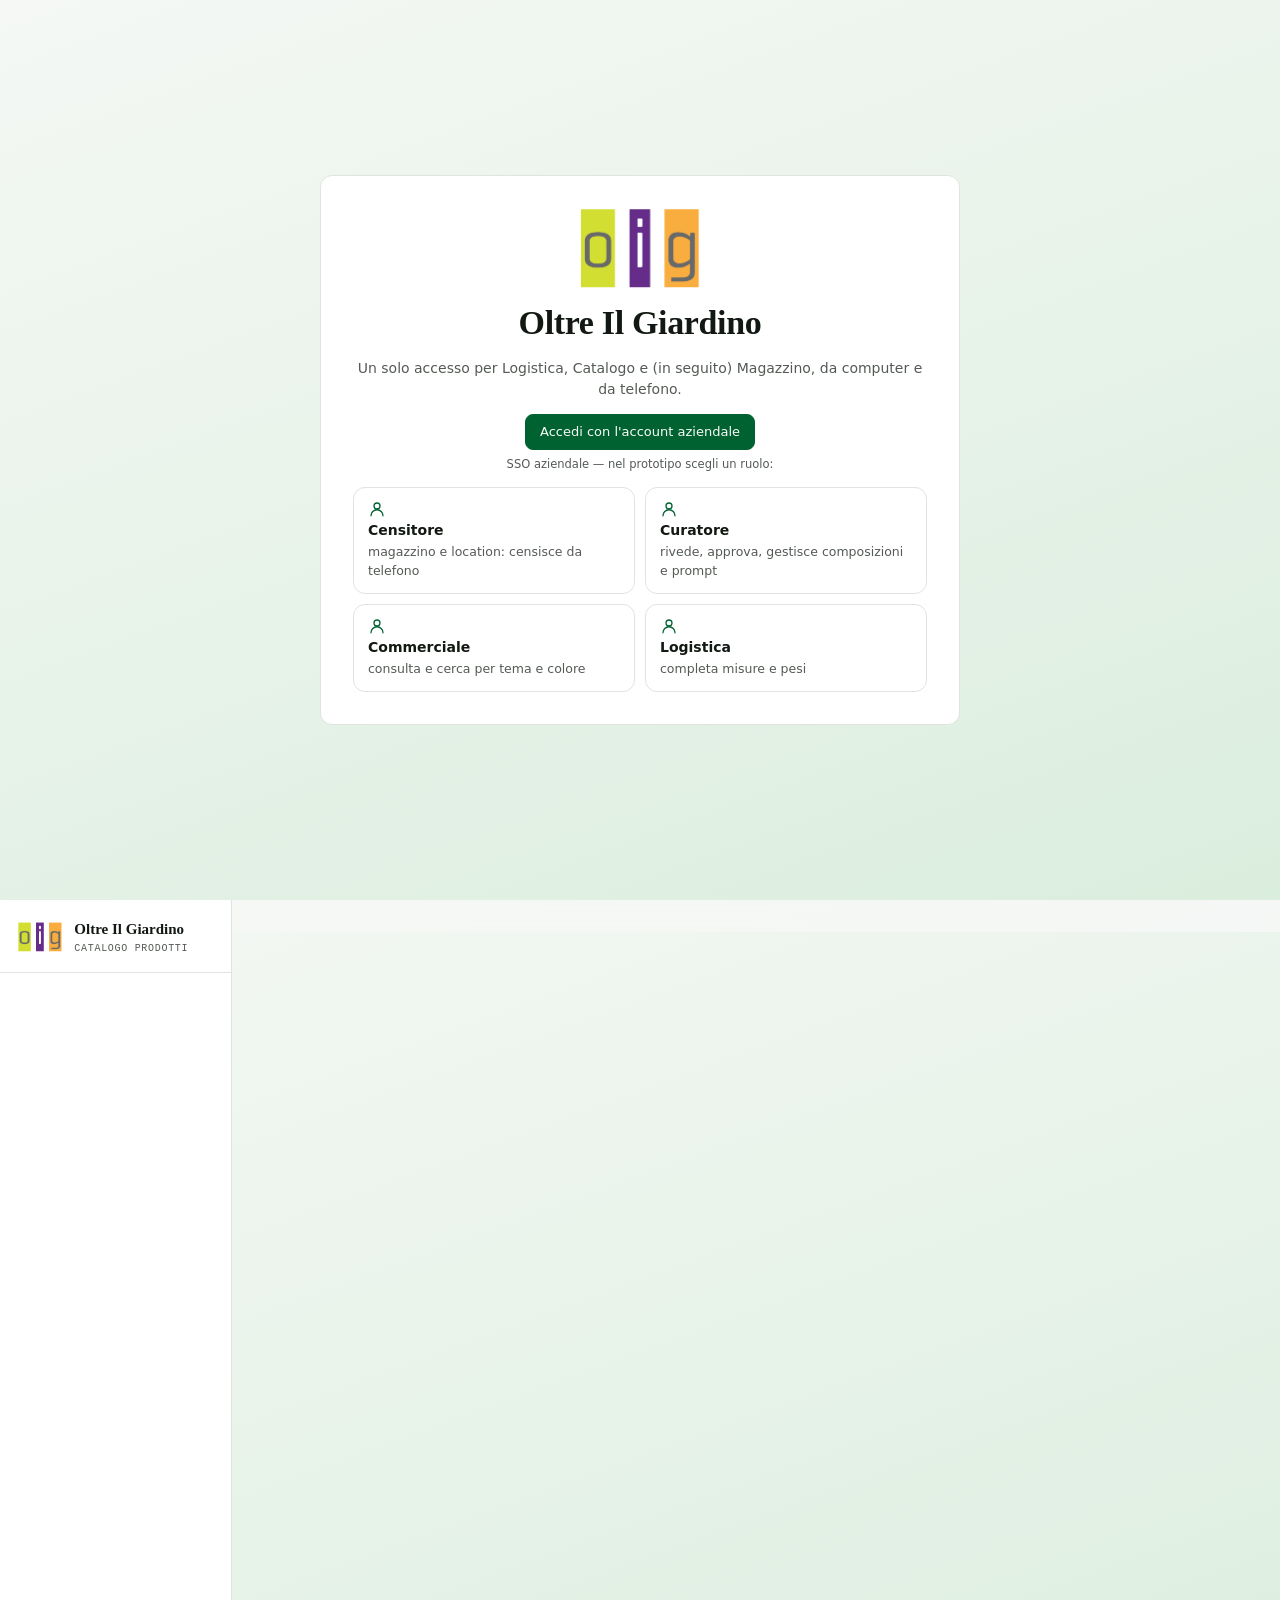
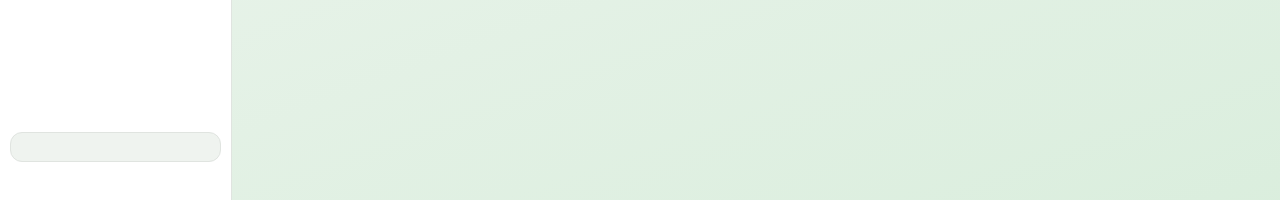
==== commit 60bfa8dc: "Catalogo: raggruppamento varianti facoltativo per utente, propagazione dei campi comuni Co-Authored-" ====
--- a/Prototipo-Catalogo/index.html
+++ b/Prototipo-Catalogo/index.html
@@ -785,6 +785,14 @@
 .addc input,.addc select{width:auto; flex:1 1 140px; min-width:0}
 .addc input[type=date],.addc input[type=number]{flex:0 0 130px}
 .addc .btn{flex:none}
+/* propagazione delle caratteristiche comuni */
+dialog.form.prop{width:min(1080px,94vw)}
+.prop-g{display:grid; grid-template-columns:minmax(0,1.1fr) minmax(0,1fr); gap:20px}
+.prop-l{display:grid; gap:2px; max-height:52vh; overflow:auto; border:1px solid var(--border); border-radius:var(--r); padding:4px}
+.prop-r{display:flex; align-items:center; gap:8px; padding:6px 8px; border-radius:6px; cursor:pointer}
+.prop-r:hover{background:var(--sunken)}
+.prop-r input{width:auto; min-height:0; accent-color:var(--accent)}
+@media (max-width:760px){ .prop-g{grid-template-columns:1fr} .prop-l{max-height:34vh} }
 </style>
 <script src="assets/articoli.js"></script>
 <!-- listino completo (escluso da git) se presente in locale, altrimenti la copia pubblicabile (Catalogo/pubblica.py) -->
@@ -1034,7 +1042,89 @@
 const fotoFuori=a=>(a.foto||[]).filter(f=>!f.toUpperCase().startsWith(a.c.toUpperCase()+"_"));
 const art=c=>{const a=CAT.articoli.find(x=>x.c===c)||DB.nuovi.find(x=>x.c===c); return a?conOv(a):null;};
 const setArt=(c,patch,nota)=>{const prev=DB.ov[c]||{}; DB.ov[c]={...prev,...patch,storico:[...(prev.storico||[]),{q:oggi(),chi:RUOLO_N[state.ruolo]||"—",n:nota||Object.keys(patch).join(", ")}]}; save();};
+/* preferenza dell'utente (nel prototipo: del ruolo): raggruppare le varianti di colore per modello */
+const raggruppa=()=>(DB.pref?.[state.ruolo]?.raggruppa)!==false;
 const gruppi=()=>{const m=new Map(); ARTICOLI().forEach(a0=>{const a=conOv(a0); if(!m.has(a.b)) m.set(a.b,[]); m.get(a.b).push(a);}); return [...m.values()];};
+
+/* ---------- varianti: campi comuni e propagazione ----------
+   Le varianti di colore di un modello restano articoli completi e indipendenti. I campi qui sotto sono
+   «comuni» (di solito uguali in tutte le varianti): cambiandone uno si chiede se applicarlo anche alle altre,
+   e «Propaga caratteristiche comuni» li copia da un articolo ad altri a scelta.
+   Non sono comuni: codice, colore, nome e descrizioni (contengono il colore), foto, colori RGB, giacenza, stato, composizione. */
+const CAMPI_COMUNI=[["k1","Classe"],["k2","Sottoclasse"],["k3","Tipologia"],["tipo","Tipo articolo"],["L","Lunghezza"],["P","Profondità"],["H","Altezza"],["D","Diametro"],
+  ["vol","Volume imballato"],["peso","Peso"],["pila","Pezzi per pila"],["pers","Persone per spostarlo"],["tCar","Carico per pezzo"],["tMon","Montaggio per pezzo"],
+  ["funz","Funzione"],["stili","Stile"],["temi","Temi"],["attr","Caratteristiche"],["prezzi","Prezzi"],["forn","Fornitori"]];
+const COMUNE=Object.fromEntries(CAMPI_COMUNI);
+const varianti=c=>{const a=art(c); return a?ARTICOLI().map(conOv).filter(x=>x.b===a.b&&x.c!==c):[];};
+const uguale=(x,y)=>JSON.stringify(x??null)===JSON.stringify(y??null);
+const mostraVal=(k,v)=>v==null||v===""||(Array.isArray(v)&&!v.length)?"—":k==="prezzi"?["acquisto","vendita","noleggio"].map(p=>v[p]!=null?`${p[0].toUpperCase()} € ${num(v[p],2)}`:null).filter(Boolean).join(" · ")||"—"
+  :k==="forn"?v.map(f=>f.nome).join(", "):Array.isArray(v)?v.join(", "):k==="k1"||k==="k2"||k==="k3"?cap(String(v)):String(v);
+/* scelta fino alla chiusura della scheda: "uno" | "tutti" (per non chiedere a ogni campo) */
+const PROP={};
+/* dialog a più scelte, stessa struttura di UI.conferma */
+const scegli=({titolo,testo,scelte,ricorda})=>new Promise(res=>{
+  const d=document.createElement("dialog"); d.className="confirm";
+  d.innerHTML=`<div class="dlg-head"><h2 class="grow">${esc(titolo)}</h2></div><div class="dlg-body"><p>${testo}</p>${ricorda?`<label class="chk" style="margin-top:10px"><input type="checkbox" id="sc-ric"> ${esc(ricorda)}</label>`:""}</div>
+    <div class="dlg-foot">${scelte.map(([v,l,cls],i)=>`<button class="btn ${cls||""}" value="${v}">${esc(l)}</button>`).join("")}</div>`;
+  document.body.append(d);
+  d.querySelectorAll(".dlg-foot button").forEach(b=>b.onclick=()=>{d.returnValue=b.value; closeDlg(d);});
+  d.addEventListener("close",()=>{res({v:d.returnValue||scelte[0][0],ricorda:!!d.querySelector("#sc-ric")?.checked}); d.remove();});
+  showDlg(d); d.querySelector(".dlg-foot .btn:last-child").focus();
+});
+/* salva una modifica; se tocca campi comuni e l'articolo ha varianti, chiede se applicarla anche a quelle.
+   perAltri: x=>patch per ogni altra variante (per i tag si aggiunge/toglie la voce, non si sovrascrive l'elenco) */
+/* le richieste vanno in coda: un campo può generare due «change» (modifica e uscita), e la seconda
+   trova i valori già allineati e non chiede più nulla */
+let _codaProp=Promise.resolve();
+const salvaCampo=(...arg)=>(_codaProp=_codaProp.then(()=>_salvaCampo(...arg)).catch(()=>{}));
+async function _salvaCampo(c,patch,nota,perAltri=()=>patch){
+  const prima=art(c); if(Object.keys(patch).every(k=>uguale(prima[k],patch[k]))) return;
+  setArt(c,patch,nota);
+  const comuni=Object.keys(patch).filter(k=>COMUNE[k]), altre=varianti(c).filter(x=>comuni.some(k=>!uguale(x[k],perAltri(x)[k])));
+  if(!comuni.length||!altre.length) return dopo("Scheda aggiornata");
+  let scelta=PROP[c];
+  if(!scelta){ render();
+    const r=await scegli({titolo:"Applicare anche alle altre varianti?",ricorda:"Ricorda la scelta finché la scheda è aperta",
+      testo:`Hai cambiato <strong>${esc(comuni.map(k=>COMUNE[k]).join(", "))}</strong>. ${altre.length===1?"Un'altra variante ha":`${altre.length} altre varianti hanno`} un valore diverso: ${altre.map(x=>`<span class="mono">${esc(x.c)}</span>`).join(", ")}.`,
+      scelte:[["uno","Solo questa variante"],["tutti",`Anche alle altre ${altre.length}`,"btn-primary"]]});
+    scelta=r.v; if(r.ricorda) PROP[c]=scelta; }
+  if(scelta==="tutti"){ altre.forEach(x=>setArt(x.c,perAltri(x),`${nota} (propagato da ${c})`)); dopo(`Aggiornate anche ${altre.length} varianti`); }
+  else dopo("Scheda aggiornata");
+}
+/* procedura esplicita: «Propaga caratteristiche comuni a…» */
+function dialogPropaga(c){
+  const a=art(c), cand=ARTICOLI().map(conOv).filter(x=>x.c!==c&&(x.b===a.b||x.k2===a.k2));
+  const st={camp:new Set(CAMPI_COMUNI.map(([k])=>k).filter(k=>a[k]!=null&&!(Array.isArray(a[k])&&!a[k].length))),dest:new Set(varianti(c).map(x=>x.c)),q:""};
+  const d=document.createElement("dialog"); d.className="form prop"; d.id="propDlg";
+  const disegna=()=>{
+    const dest=cand.filter(x=>st.dest.has(x.c)), diff=k=>dest.filter(x=>!uguale(x[k],a[k])).length;
+    const elenco=cand.filter(x=>st.dest.has(x.c)||x.b===a.b||(st.q.length>1&&(x.c+" "+x.d).toLowerCase().includes(st.q.toLowerCase()))).slice(0,60);
+    d.querySelector(".dlg-body").innerHTML=`<p class="small muted" style="margin:0">Da <strong>${esc(a.t||a.d)}</strong> <span class="mono">${esc(c)}</span> agli articoli scelti. Nome, descrizioni, colore, foto e giacenza non si copiano.</p>
+      <div class="prop-g"><section><div class="row"><b class="small grow">Caratteristiche da copiare</b><button class="btn btn-sm btn-ghost" data-pp="tutte">Tutte</button><button class="btn btn-sm btn-ghost" data-pp="diverse">Solo le diverse</button></div>
+        <div class="prop-l">${CAMPI_COMUNI.map(([k,l])=>`<label class="prop-r"><input type="checkbox" data-pk="${k}"${st.camp.has(k)?" checked":""}><span class="grow"><strong>${esc(l)}</strong><span class="small muted"> ${esc(mostraVal(k,a[k]))}</span></span>${dest.length?(diff(k)?UI.stato(`diverso in ${diff(k)}`,"warn"):UI.stato("uguale","ok")):""}</label>`).join("")}</div></section>
+      <section><b class="small">Articoli che ricevono · ${dest.length}</b>
+        <input type="search" id="pp-q" placeholder="Aggiungi altri articoli: cerca codice o nome…" value="${esc(st.q)}" aria-label="Cerca articoli" style="margin:8px 0">
+        <div class="prop-l">${elenco.map(x=>`<label class="prop-r"><input type="checkbox" data-pd="${esc(x.c)}"${st.dest.has(x.c)?" checked":""}>${sw(RGB[x.cc]||"#ddd")}<span class="grow"><span class="mono small">${esc(x.c)}</span> <span class="small">${esc(x.t||x.d)}</span></span>${x.b===a.b?UI.stato("variante",""):""}</label>`).join("")||'<p class="small muted">Nessun articolo.</p>'}</div></section></div>`;
+    const n=dest.length*[...st.camp].filter(k=>diff(k)).length;
+    d.querySelector('[data-pp="ok"]').disabled=!dest.length||!st.camp.size;
+    d.querySelector('[data-pp="ok"]').textContent=dest.length&&st.camp.size?`Copia su ${dest.length} ${dest.length===1?"articolo":"articoli"}`:"Copia";
+    d.querySelector(".prop-n").textContent=n?`${n} valori cambieranno`:"Nessun valore cambierà";
+  };
+  d.innerHTML=`<div class="dlg-head"><h2 class="grow">Propaga caratteristiche comuni</h2></div><div class="dlg-body"></div>
+    <div class="dlg-foot"><span class="small muted grow prop-n"></span><button class="btn" data-pp="no">Annulla</button><button class="btn btn-primary" data-pp="ok">Copia</button></div>`;
+  d.addEventListener("click",ev=>{ const b=ev.target.closest("[data-pp]"); if(!b) return; const v=b.dataset.pp;
+    if(v==="no") return closeDlg(d);
+    if(v==="tutte"){ CAMPI_COMUNI.forEach(([k])=>st.camp.add(k)); return disegna(); }
+    if(v==="diverse"){ const dest=cand.filter(x=>st.dest.has(x.c)); st.camp=new Set(CAMPI_COMUNI.map(([k])=>k).filter(k=>dest.some(x=>!uguale(x[k],a[k])))); return disegna(); }
+    if(v==="ok"){ const campi=[...st.camp], dest=[...st.dest];
+      dest.forEach(t=>{ const x=art(t), patch=Object.fromEntries(campi.filter(k=>!uguale(x[k],a[k])).map(k=>[k,structuredClone(a[k]??null)])); if(Object.keys(patch).length) setArt(t,patch,`caratteristiche copiate da ${c}: ${Object.keys(patch).map(k=>COMUNE[k]).join(", ")}`); });
+      closeDlg(d); dopo(`Caratteristiche copiate su ${dest.length} ${dest.length===1?"articolo":"articoli"}`); } });
+  d.addEventListener("change",ev=>{ const el=ev.target;
+    if(el.dataset.pk){ el.checked?st.camp.add(el.dataset.pk):st.camp.delete(el.dataset.pk); disegna(); }
+    if(el.dataset.pd){ el.checked?st.dest.add(el.dataset.pd):st.dest.delete(el.dataset.pd); disegna(); } });
+  d.addEventListener("input",ev=>{ if(ev.target.id==="pp-q"){ st.q=ev.target.value; const pos=ev.target.selectionStart; disegna(); const q=d.querySelector("#pp-q"); q.focus(); q.setSelectionRange(pos,pos); } });
+  document.body.append(d); d.addEventListener("close",()=>d.remove()); disegna(); showDlg(d);
+}
 
 /* completezza della scheda (§6 del PRD) */
 const CHECK=[["foto","Foto principale",a=>a.foto?.length||a.fotoNuove?.length],["desc","Descrizione estesa",a=>(a.e||"").length>20],
@@ -1126,19 +1216,19 @@
   const k1=st.seg.k1, cur=state.ruolo==="curatore", pin=DB.catOrd||[];
   const conta=f=>tutti.filter(f).length;
   const voci=k1?ordCat(classi2(k1)).map(k2=>[k2,conta(g=>g[0].k1===k1&&g[0].k2===k2),"k2"]).filter(x=>x[1]):ordCat(CLASSI1).map(k=>[k,conta(g=>g[0].k1===k),"k1"]);
-  const tile=([n,q,liv])=>`<div class="cat-t"><button class="pc cat-b" data-act="dt-seg" data-dt="cat" data-g="${liv}" data-v="${esc(n)}"><div class="pc-b"><div class="pc-t">${esc(cap(n))}</div><span class="small muted">${num(q,0)} ${q===1?"modello":"modelli"}</span></div></button>
+  const tile=([n,q,liv])=>`<div class="cat-t"><button class="pc cat-b" data-act="dt-seg" data-dt="cat" data-g="${liv}" data-v="${esc(n)}"><div class="pc-b"><div class="pc-t">${esc(cap(n))}</div><span class="small muted">${num(q,0)} ${q===1?(raggruppa()?"modello":"articolo"):(raggruppa()?"modelli":"articoli")}</span></div></button>
     ${cur&&liv==="k1"?`<button class="icon-btn cat-pin${pin.includes(n)?" on":""}" data-act="cat-pin" data-v="${esc(n)}" aria-label="${pin.includes(n)?"Togli dalla testa":"Metti in testa"}: ${esc(cap(n))}" title="${pin.includes(n)?"In testa all'elenco: clicca per tornare in ordine alfabetico":"Metti in testa all'elenco"}">★</button>`:""}</div>`;
   return `<div class="pgrid cat-grid">${voci.map(tile).join("")}</div>`;
 }
 const briciole=st=>`<nav class="crumbs" aria-label="Percorso"><button class="btn btn-sm btn-ghost" data-act="cat-nav" data-v="">Tutte le categorie</button>${st.seg.k1?` › <button class="btn btn-sm btn-ghost" data-act="cat-nav" data-v="k1">${esc(cap(st.seg.k1))}</button>`:""}${st.seg.k2?` › <strong>${esc(cap(st.seg.k2))}</strong>`:""}${st.q?` · <span class="muted">risultati della ricerca in ${st.seg.k2?"questa sottocategoria":st.seg.k1?"questa categoria":"tutto il catalogo"}</span>`:""}</nav>`;
 function viewCatalogo(){
-  const tutti=gruppi(), list=UI.filtra("cat",tutti,testoGruppo,CAMPI_CAT).sort((a,b)=>a[0].b.localeCompare(b[0].b)), st=dtStato("cat"), cnt=(g,v)=>UI.conta("cat",tutti,testoGruppo,CAMPI_CAT,g,v);
+  const tutti=raggruppa()?gruppi():ARTICOLI().map(a=>[conOv(a)]), unita=raggruppa()?["modello","modelli"]:["articolo","articoli"], list=UI.filtra("cat",tutti,testoGruppo,CAMPI_CAT).sort((a,b)=>a[0].b.localeCompare(b[0].b)), st=dtStato("cat"), cnt=(g,v)=>UI.conta("cat",tutti,testoGruppo,CAMPI_CAT,g,v);
   const naviga=!st.q&&!st.seg.k2;
   const filtri=naviga?UI.filtri({id:"cat",cerca:"Cerca in tutto il catalogo: codice, descrizione, fornitore, tema…"}):UI.filtri({id:"cat",cerca:"Cerca codice, descrizione, fornitore, tema…",segmenti:[
       {nome:"st",etichetta:"Stato",voci:[["","Tutti",cnt("st")],...STATI.map(s=>[s,s,cnt("st",s)])]},
       {nome:"tipo",etichetta:"Tipo",voci:[["","Tutti"],["finito","Articoli finiti",cnt("tipo","finito")],["componente","Componenti",cnt("tipo","componente")]]}]})
     +(naviga?"":`<div class="row wrap colfil" role="group" aria-label="Colore"><span class="tiny muted">Colore</span>${Object.entries(FAMCOL).map(([f,h])=>`<button class="swb${st.seg.col===f?" on":""}" data-act="dt-seg" data-dt="cat" data-g="col" data-v="${st.seg.col===f?"":f}" title="${f}" aria-pressed="${st.seg.col===f}">${sw(h,f)}</button>`).join("")}</div>`);
-  const vista=`<div class="seg" role="group" aria-label="Vista"><button data-act="vista" data-v="griglia" aria-pressed="${state.vista==="griglia"}">Griglia</button><button data-act="vista" data-v="tabella" aria-pressed="${state.vista==="tabella"}">Tabella</button></div>`;
+  const vista=`<label class="chk"><input type="checkbox" id="pref-raggr"${raggruppa()?" checked":""}>Raggruppa le varianti</label><div class="seg" role="group" aria-label="Vista"><button data-act="vista" data-v="griglia" aria-pressed="${state.vista==="griglia"}">Griglia</button><button data-act="vista" data-v="tabella" aria-pressed="${state.vista==="tabella"}">Tabella</button></div>`;
   /* la datatable tratta gli array come celle: ogni gruppo va incapsulato in {g} */
   const corpo=naviga?navCategorie(tutti,st):state.vista==="tabella"?UI.datatable({id:"cat",righe:list.map(g=>({g})),perPagina:48,ordIniziale:{key:"b",dir:"asc"},vuoto:"Nessun articolo con questi filtri",suggerimento:"Cambia la ricerca o togli i filtri.",
       riga:({g})=>({act:`data-act="apri" data-c="${esc(g[0].c)}"`}),colonne:[
@@ -1150,7 +1240,7 @@
       {key:"st",t:"Stato",tipo:"stato",valore:({g})=>statoArt(g[0])[0],cella:({g})=>UI.stato(...statoArt(g[0]))}]})
     :griglia(list);
   return `<section class="kpis">${UI.kpi(num(ARTICOLI().length,0),"articoli")}${UI.kpi(num(tutti.length,0),"modelli (con varianti)")}${UI.kpi(num(ARTICOLI().filter(a=>compl(conOv(a))===1).length,0),"schede complete",["obiettivo 80%","info"])}${UI.kpi(cnt("st","Da revisionare"),"da revisionare")}</section>
-    ${UI.pannello({titolo:naviga?(st.seg.k1?`${esc(cap(st.seg.k1))}: scegli la sottocategoria`:"Scegli la categoria"):`${num(list.length,0)} modelli`,azioni:naviga?"":vista,aiuto:"vista-catalogo",corpo:`<div class="card-body dt-filtri">${briciole(st)}${filtri}</div>${corpo}`})}`;
+    ${UI.pannello({titolo:naviga?(st.seg.k1?`${esc(cap(st.seg.k1))}: scegli la sottocategoria`:"Scegli la categoria"):`${num(list.length,0)} ${list.length===1?unita[0]:unita[1]}`,azioni:naviga?`<label class="chk"><input type="checkbox" id="pref-raggr"${raggruppa()?" checked":""}>Raggruppa le varianti</label>`:vista,aiuto:"vista-catalogo",corpo:`<div class="card-body dt-filtri">${briciole(st)}${filtri}</div>${corpo}`})}`;
 }
 /* griglia a schede: stessa paginazione e stesso piede della datatable (stato in dtStato("cat")) */
 function griglia(list){
@@ -1168,7 +1258,7 @@
 
 /* ---------- SCHEDA ARTICOLO (stesso pannello del dettaglio ordine) ---------- */
 function openDrawer(fn){ state.drawer=fn; fn(); $("drawer").classList.add("open"); $("scrim").classList.add("open"); }
-function closeDrawer(){ state.drawer=null; state.sel=null; $("drawer").classList.remove("open"); $("scrim").classList.remove("open"); $("drawerFoot").hidden=true; }
+function closeDrawer(){ Object.keys(PROP).forEach(k=>delete PROP[k]); state.drawer=null; state.sel=null; $("drawer").classList.remove("open"); $("scrim").classList.remove("open"); $("drawerFoot").hidden=true; }
 function fillDrawer(kicker,title,html,foot=""){ $("drawerKicker").textContent=kicker; $("drawerTitle").textContent=title; const sc=$("drawerBody").scrollTop; $("drawerBody").innerHTML=html; $("drawerBody").scrollTop=sc; $("drawerFoot").innerHTML=foot; $("drawerFoot").hidden=!foot; }
 const apri=c=>{ if(!state.drawer) state.atab="scheda"; state.sel=c; openDrawer(drawerArticolo); $("drawerBody").scrollTop=0; };
 /* scheda articolo: a sinistra il riepilogo sempre visibile (foto, stato, varianti, cosa manca),
@@ -1191,6 +1281,7 @@
     <div class="row wrap" style="gap:4px">${UI.stato(s,t)}${UI.stato(a.tipo==="componente"?"Componente":"Articolo finito",a.tipo==="componente"?"info":"")}${a.dup?UI.stato("codice duplicato","err"):""}${fotoFuori(a).length?UI.stato("foto di un altro codice","err"):""}${a.nuovo?UI.stato("censito da telefono","info"):""}${a.ai?UI.stato("proposta AI da controllare","warn"):""}</div>
     ${UI.dettagli([["Codice",`<span class="mono">${esc(c)}</span>`],["Classe",`${esc(cap(a.k1))} › ${esc(cap(a.k2))}${a.k3?` › ${esc(cap(a.k3))}`:""}`],["Colore",a.cc?`${sw(RGB[a.cc]||"#ddd")} ${esc(a.cc)} ${esc(nomeColore(a.cc))}`:"—"],["Misure",esc(a.dim||"—")]])}
     ${g.length>1?`<div><div class="eyebrow">Varianti · ${g.length}</div><div class="var">${g.map(x=>`<button class="vb${x.c===c?" on":""}" data-act="apri" data-c="${esc(x.c)}" title="${esc(x.c)}">${sw(RGB[x.cc]||"#ddd")}<span>${esc(nomeColore(x.cc)||x.cc||x.d)}</span></button>`).join("")}</div></div>`:""}
+    ${ro?"":`<button class="btn btn-sm" data-act="propaga" data-c="${esc(c)}">Propaga caratteristiche comuni a…</button>`}
     <div><div class="row"><span class="eyebrow grow">Scheda completa</span>${UI.misura(Math.round(compl(a)*100),100,"%")}</div>
       ${manca.length?`<ul class="art-manca">${manca.map(([k,l])=>`<li><button class="btn btn-sm btn-ghost" data-act="tab" data-k="atab" data-v="${CHECK_TAB[k]}">○ ${esc(l)} ›</button></li>`).join("")}</ul>`:'<p class="small" style="color:var(--ok)">✓ Tutti i dati richiesti ci sono</p>'}</div>
   </aside>`;
@@ -1475,6 +1566,7 @@
     case "dt-seg": { const st=dtStato(b.dataset.dt); st.seg[b.dataset.g]=b.dataset.v; st.pag=0; render(); break; }
     case "dt-reset": { const st=dtStato(b.dataset.dt); st.q=""; st.seg={}; st.pag=0; render(); break; }
     case "vista": state.vista=v; render(); break;
+    case "propaga": dialogPropaga(c); break;
     case "cat-nav": { const st=dtStato("cat"); st.seg.k2=""; if(!v) st.seg.k1=""; st.q=""; st.pag=0; render(); break; }
     case "cat-pin": { const pin=DB.catOrd||[]; DB.catOrd=pin.includes(v)?pin.filter(x=>x!==v):[...pin,v]; save(); render(); break; }
     case "forn-add": { const n=$("nf-nome").value.trim(); if(!n) return toast("Scrivi il nome del fornitore","warn"); const a=art(c);
@@ -1526,12 +1618,14 @@
   if(el.dataset.f&&el.dataset.c){ const k=el.dataset.f, val=el.type==="number"?(el.value===""?null:+el.value):el.value;
     const patch={[k]:val}; if(k==="k1"){patch.k2=classi2(val)[0]; patch.k3=classi3(val,patch.k2)[0];} if(k==="k2") patch.k3=classi3(art(el.dataset.c).k1,val)[0];
     if(k==="giacenza") patch.giacenzaIl=oggi();
-    setArt(el.dataset.c,patch,`${k} modificato`); dopo("Scheda aggiornata"); }
+    return salvaCampo(el.dataset.c,patch,`${COMUNE[k]||k} modificato`); }
   if(el.dataset.prezzo&&el.dataset.c){ const a=art(el.dataset.c), k=el.dataset.prezzo, v=el.value===""?null:+el.value;
     if(v!=null&&v<0) return toast("Il prezzo non può essere negativo","warn");
-    setArt(el.dataset.c,{prezzi:{...a.prezzi,[k]:v}},`prezzo di ${k}: ${v==null?"tolto":"€ "+num(v,2)}`); dopo("Prezzo aggiornato"); }
+    return salvaCampo(el.dataset.c,{prezzi:{...a.prezzi,[k]:v}},`prezzo di ${k}: ${v==null?"tolto":"€ "+num(v,2)}`,x=>({prezzi:{...x.prezzi,[k]:v}})); }
   if(el.dataset.tag&&el.dataset.c){ const a=art(el.dataset.c), f=el.dataset.tag, cur=a[f]||[];
-    setArt(el.dataset.c,{[f]:el.checked?[...cur,el.value]:cur.filter(x=>x!==el.value)},`${f}: ${el.value}`); dopo(); }
+    const tog=l=>el.checked?[...new Set([...(l||[]),el.value])]:(l||[]).filter(x=>x!==el.value);
+    return salvaCampo(el.dataset.c,{[f]:tog(cur)},`${COMUNE[f]}: ${el.checked?"+":"−"} ${el.value}`,x=>({[f]:tog(x[f])})); }
+  if(el.id==="pref-raggr"){ DB.pref={...DB.pref,[state.ruolo]:{...(DB.pref?.[state.ruolo]||{}),raggruppa:el.checked}}; save(); dtStato("cat").pag=0; render(); }
   if(el.id==="np-base") $("np-t").value=PROMPT_STD[+el.value].t;
   if(el.id==="m-file"&&el.files.length){ m.foto=[...(m.foto||[]),...await Promise.all([...el.files].map(leggiFile))]; rm(); }
   if(el.dataset.mp){ m.pid=+el.value; m.ptesto=null; rm(); }
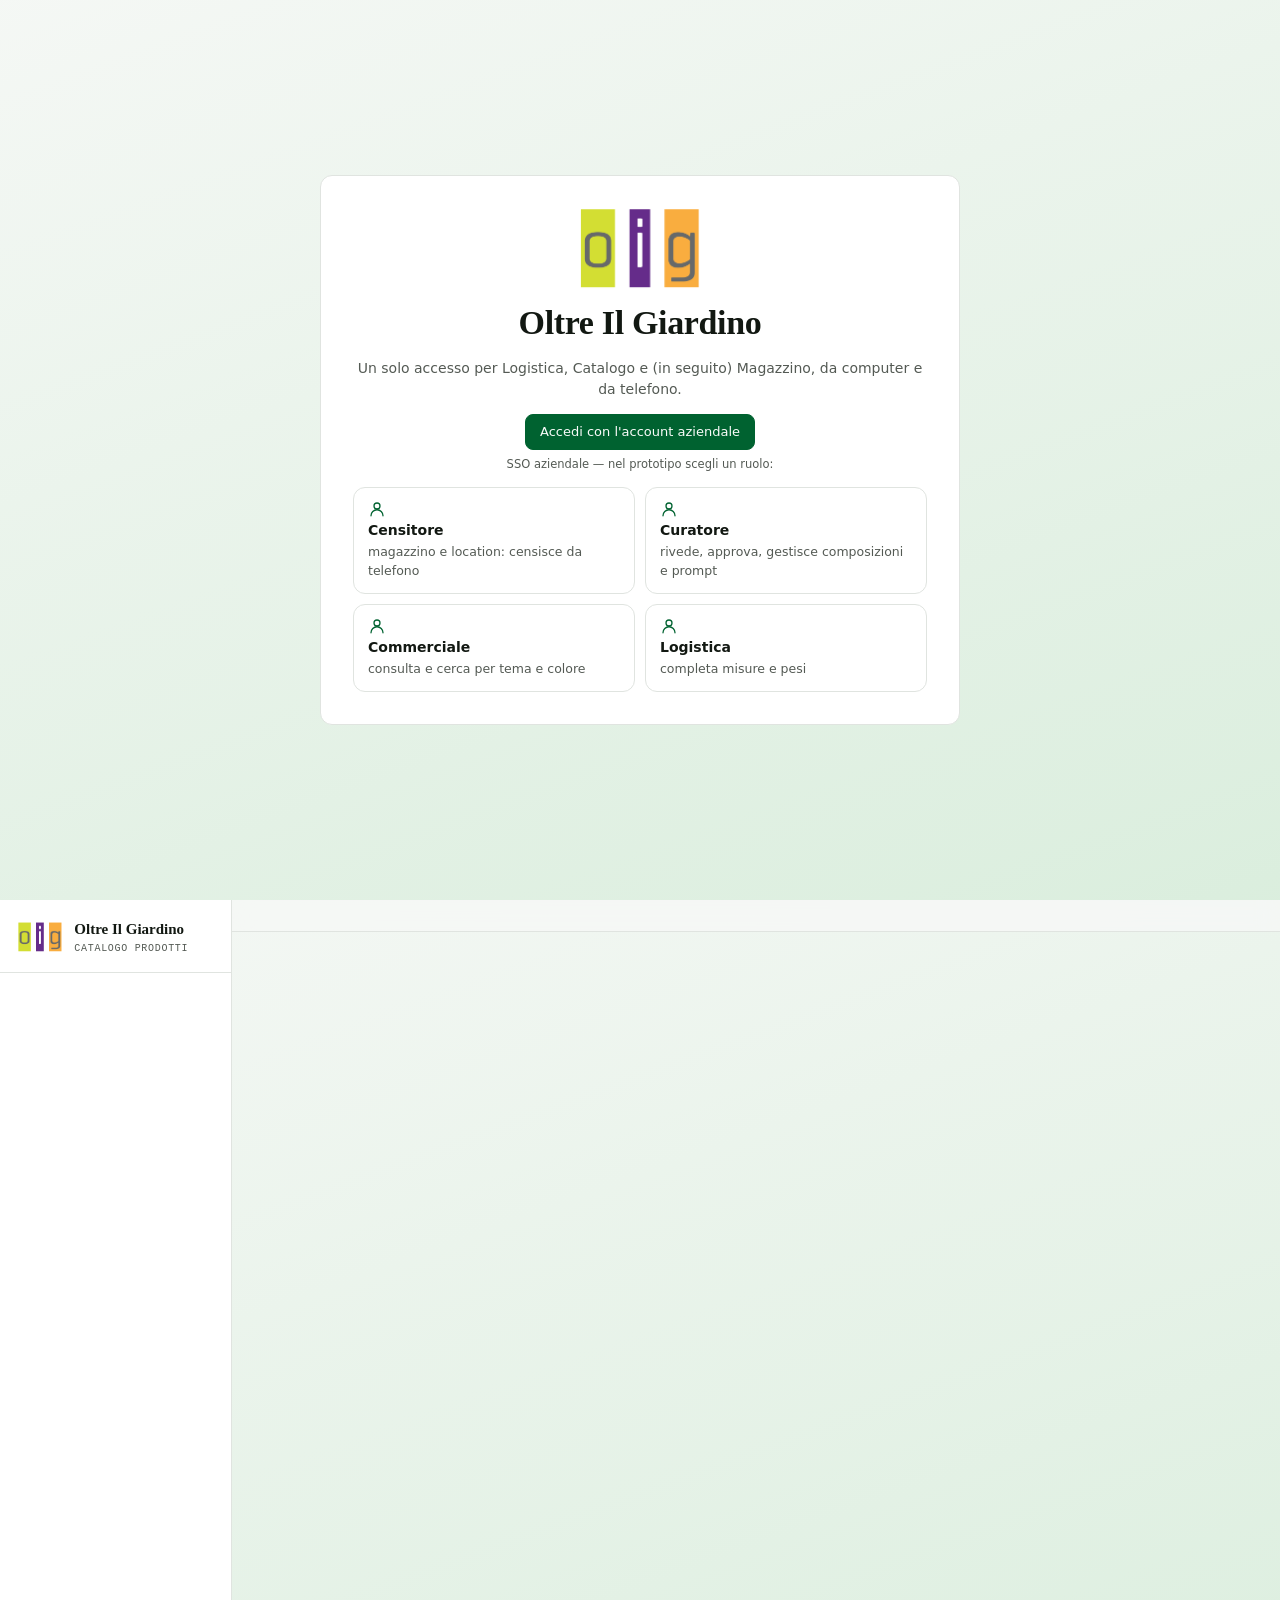
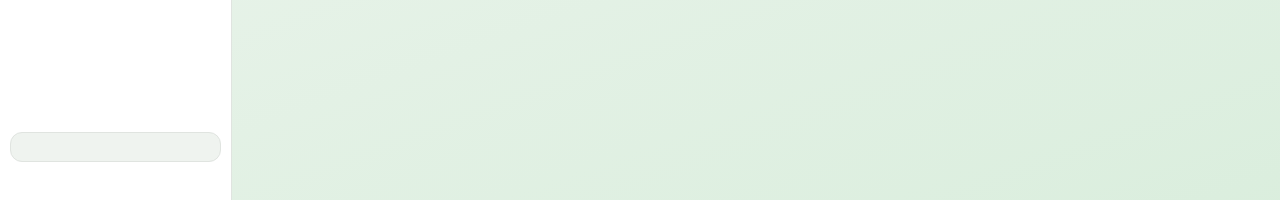
==== commit 5a2f9f20: "Catalogo: ricerca e selezione comune, tab Composizione e Prezzi riorganizzati, navigazione per categ" ====
--- a/Prototipo-Catalogo/index.html
+++ b/Prototipo-Catalogo/index.html
@@ -793,6 +793,23 @@
 .prop-r:hover{background:var(--sunken)}
 .prop-r input{width:auto; min-height:0; accent-color:var(--accent)}
 @media (max-width:760px){ .prop-g{grid-template-columns:1fr} .prop-l{max-height:34vh} }
+/* tabelle modificabili della scheda e ricerca comune */
+.in-sm,.sel-sm{min-height:30px; padding:3px 8px; font-size:12.5px; width:100%; min-width:70px}
+.link-row{display:inline-flex; align-items:center; gap:6px; border:0; background:none; padding:0; cursor:pointer; color:inherit; font:inherit; text-align:left}
+.link-row:hover strong{color:var(--accent-ink); text-decoration:underline}
+.art-grp .sec-head{margin:0}
+dialog.form.pick{width:min(640px,94vw)}
+.pick .pick-l{max-height:55vh; margin-top:10px}
+.pick .prop-r{width:100%; border:0; background:none; text-align:left; font:inherit}
+.pick .prop-r:focus-visible{outline:2px solid var(--accent)}
+.pick-new{color:var(--accent-ink)}
+/* misure con minimo e massimo; radio e numeri compatti nelle tabelle della scheda */
+.dimgrid{display:grid; grid-template-columns:repeat(2,minmax(0,1fr)); gap:10px 24px}
+.dimrow{display:grid; grid-template-columns:90px 1fr 1fr; gap:10px; align-items:end}
+.dimrow > span{padding-bottom:10px}
+.art-pane td input[type=radio]{width:18px; height:18px; min-height:0; accent-color:var(--accent)}
+.art-pane td input[type=number].in-sm{width:90px}
+@media (max-width:600px){ .dimgrid{grid-template-columns:1fr} }
 </style>
 <script src="assets/articoli.js"></script>
 <!-- listino completo (escluso da git) se presente in locale, altrimenti la copia pubblicabile (Catalogo/pubblica.py) -->
@@ -1044,6 +1061,8 @@
 const setArt=(c,patch,nota)=>{const prev=DB.ov[c]||{}; DB.ov[c]={...prev,...patch,storico:[...(prev.storico||[]),{q:oggi(),chi:RUOLO_N[state.ruolo]||"—",n:nota||Object.keys(patch).join(", ")}]}; save();};
 /* preferenza dell'utente (nel prototipo: del ruolo): raggruppare le varianti di colore per modello */
 const raggruppa=()=>(DB.pref?.[state.ruolo]?.raggruppa)!==false;
+const perCategoria=()=>(DB.pref?.[state.ruolo]?.categorie)!==false;
+const setPref=(k,v)=>{ DB.pref={...DB.pref,[state.ruolo]:{...(DB.pref?.[state.ruolo]||{}),[k]:v}}; save(); };
 const gruppi=()=>{const m=new Map(); ARTICOLI().forEach(a0=>{const a=conOv(a0); if(!m.has(a.b)) m.set(a.b,[]); m.get(a.b).push(a);}); return [...m.values()];};
 
 /* ---------- varianti: campi comuni e propagazione ----------
@@ -1051,10 +1070,12 @@
    «comuni» (di solito uguali in tutte le varianti): cambiandone uno si chiede se applicarlo anche alle altre,
    e «Propaga caratteristiche comuni» li copia da un articolo ad altri a scelta.
    Non sono comuni: codice, colore, nome e descrizioni (contengono il colore), foto, colori RGB, giacenza, stato, composizione. */
-const CAMPI_COMUNI=[["k1","Classe"],["k2","Sottoclasse"],["k3","Tipologia"],["tipo","Tipo articolo"],["L","Lunghezza"],["P","Profondità"],["H","Altezza"],["D","Diametro"],
+const CAMPI_COMUNI=[["k1","Classe"],["k2","Sottoclasse"],["k3","Tipologia"],["tipo","Tipo articolo"],["L","Lunghezza"],["Lx","Lunghezza max"],["P","Profondità"],["Px","Profondità max"],["H","Altezza"],["Hx","Altezza max"],["D","Diametro"],["Dx","Diametro max"],
   ["vol","Volume imballato"],["peso","Peso"],["pila","Pezzi per pila"],["pers","Persone per spostarlo"],["tCar","Carico per pezzo"],["tMon","Montaggio per pezzo"],
   ["funz","Funzione"],["stili","Stile"],["temi","Temi"],["attr","Caratteristiche"],["prezzi","Prezzi"],["forn","Fornitori"]];
 const COMUNE=Object.fromEntries(CAMPI_COMUNI);
+/* volume da montato con le misure massime (m³), se il volume da imballato manca */
+const ingombro=a=>{const m=k=>a[k+"x"]||a[k]; return m("L")&&m("P")&&m("H")?m("L")*m("P")*m("H")/1e6:m("D")&&m("H")?Math.PI*(m("D")/2)**2*m("H")/1e6:null;};
 const varianti=c=>{const a=art(c); return a?ARTICOLI().map(conOv).filter(x=>x.b===a.b&&x.c!==c):[];};
 const uguale=(x,y)=>JSON.stringify(x??null)===JSON.stringify(y??null);
 const mostraVal=(k,v)=>v==null||v===""||(Array.isArray(v)&&!v.length)?"—":k==="prezzi"?["acquisto","vendita","noleggio"].map(p=>v[p]!=null?`${p[0].toUpperCase()} € ${num(v[p],2)}`:null).filter(Boolean).join(" · ")||"—"
@@ -1140,6 +1161,50 @@
 /* multi-selezione a checkbox: stesso componente dei ruoli/patenti dell'anagrafica addetti */
 const scelte=(campo,voci,sel=[],c,ro)=>`<div class="chipgroup">${voci.map(x=>`<label class="chk"><input type="checkbox" data-tag="${campo}" data-c="${esc(c)}" value="${esc(x)}"${sel.includes(x)?" checked":""}${ro?" disabled":""}>${esc(x)}</label>`).join("")}</div>`;
 const blocco=(titolo,corpo,{azioni="",aiuto}={})=>`<div class="detail-section">${UI.sezione({titolo,azioni,corpo,aiuto})}</div>`;
+
+/* ---------- ricerca e selezione comune (articoli, fornitori, …) ----------
+   cerca({titolo, voci:[{id,titolo,sotto,sw,gruppo}], gruppi:[[val,etichetta]], nuovo:q=>etichetta|null})
+   → Promise<{id}|{nuovo:q}|null>. Un clic (o Invio sul primo risultato) sceglie e chiude. */
+function cerca({titolo,voci,gruppi=[],nuovo=null,segnaposto="Cerca…"}){
+  return new Promise(res=>{
+    const st={q:"",g:gruppi[0]?.[0]??""}, d=document.createElement("dialog"); d.className="form pick";
+    const trova=()=>{const q=st.q.toLowerCase().trim(); return voci.filter(v=>(!st.g||v.gruppo===st.g)&&(!q||(v.titolo+" "+v.sotto+" "+v.id).toLowerCase().includes(q))).slice(0,60);};
+    const lista=()=>{const r=trova(), n=nuovo&&st.q.trim()&&nuovo(st.q.trim());
+      d.querySelector(".pick-l").innerHTML=r.map(v=>`<button class="prop-r" data-id="${esc(v.id)}">${v.sw?sw(v.sw):""}<span class="grow"><strong>${esc(v.titolo)}</strong> <span class="small muted">${esc(v.sotto||"")}</span></span>${icon("chev",14)}</button>`).join("")
+        +(n?`<button class="prop-r pick-new" data-nuovo="1"><span class="grow"><strong>+ ${esc(n)}</strong></span></button>`:"")
+        +(!r.length&&!n?'<p class="small muted" style="padding:8px">Nessun risultato.</p>':"");
+      d.querySelector(".pick-n").textContent=`${r.length}${r.length===60?"+":""} risultati`;};
+    d.innerHTML=`<div class="dlg-head"><h2 class="grow">${esc(titolo)}</h2></div><div class="dlg-body">
+      <div class="row wrap"><input type="search" class="grow pick-q" placeholder="${esc(segnaposto)}" aria-label="Cerca">${gruppi.length?`<div class="seg seg-sm" role="group">${gruppi.map(([v,l])=>`<button type="button" data-g="${esc(v)}" aria-pressed="${v===st.g}">${esc(l)}</button>`).join("")}</div>`:""}</div>
+      <div class="prop-l pick-l" role="listbox"></div></div>
+      <div class="dlg-foot"><span class="small muted grow pick-n"></span><button class="btn" data-x="1">Annulla</button></div>`;
+    let esito=null;
+    d.addEventListener("click",ev=>{const b=ev.target.closest("button"); if(!b) return;
+      if(b.dataset.g!==undefined){ st.g=b.dataset.g; d.querySelectorAll("[data-g]").forEach(x=>x.setAttribute("aria-pressed",x.dataset.g===st.g)); return lista(); }
+      if(b.dataset.id){ esito={id:b.dataset.id}; closeDlg(d); } if(b.dataset.nuovo){ esito={nuovo:st.q.trim()}; closeDlg(d); } if(b.dataset.x) closeDlg(d); });
+    d.addEventListener("input",ev=>{ st.q=ev.target.value; lista(); });
+    d.addEventListener("keydown",ev=>{ if(ev.key==="Enter"&&ev.target.matches(".pick-q")){ ev.preventDefault(); d.querySelector(".pick-l button")?.click(); } });
+    d.addEventListener("close",()=>{ d.remove(); res(esito); });
+    document.body.append(d); lista(); showDlg(d); d.querySelector(".pick-q").focus();
+  });
+}
+/* sorgenti per la ricerca */
+const vociArticoli=(escludi=[])=>ARTICOLI().map(conOv).filter(x=>!escludi.includes(x.c)).sort((x,y)=>(x.tipo==="componente"?0:1)-(y.tipo==="componente"?0:1)||x.c.localeCompare(y.c))
+  .map(x=>({id:x.c,titolo:x.t||x.d,sotto:`${x.c} · ${cap(x.k2)}`,sw:RGB[x.cc],gruppo:x.tipo}));
+const vociFornitori=(escludi=[])=>{const n={}; ARTICOLI().map(conOv).forEach(x=>(x.forn||[]).forEach(f=>n[f.nome]=(n[f.nome]||0)+1));
+  return Object.entries(n).filter(([k])=>!escludi.includes(k)).sort((a,b)=>a[0].localeCompare(b[0],"it")).map(([k,q])=>({id:k,titolo:k,sotto:`${q} ${q===1?"articolo":"articoli"}`}));};
+/* registra un costo: dialog di inserimento come le anagrafiche */
+function dialogCosto(c){
+  const a=art(c), d=document.createElement("dialog"); d.className="form"; d.id="costoDlg";
+  d.innerHTML=`<div class="dlg-head"><h2 class="grow">Registra un costo · ${esc(a.t||a.d)}</h2></div><div class="dlg-body"><div class="fgrid">
+      ${UI.campo({id:"nk-data",etichetta:"Data",tipo:"date",valore:new Date().toISOString().slice(0,10)})}
+      <div><label class="fl" for="nk-tipo">Tipo</label><select id="nk-tipo"><option value="riacquisto">Riacquisto</option><option value="produzione">Produzione</option></select></div>
+      ${UI.campo({id:"nk-imp",etichetta:"Importo (€)",tipo:"number",attr:'step="0.01" min="0"'})}
+      <div><label class="fl" for="nk-forn">Fornitore</label><select id="nk-forn"><option value="">—</option>${(a.forn||[]).map(f=>`<option${f.principale?" selected":""}>${esc(f.nome)}</option>`).join("")}</select></div>
+      ${UI.campo({id:"nk-nota",etichetta:"Nota",pieno:true})}</div></div>
+    <div class="dlg-foot"><button class="btn" data-act="dlg-close">Annulla</button><button class="btn btn-primary" data-act="costo-add" data-c="${esc(c)}">Registra</button></div>`;
+  document.body.append(d); d.addEventListener("close",()=>d.remove()); showDlg(d); $("nk-imp").focus();
+}
 /* segnaposto foto: le immagini non sono nel progetto, si mostra un riquadro col colore dell'articolo */
 const ph=(a,cls="")=>{const f=a.fotoNuove?.find(x=>x.main)||a.fotoNuove?.[0];
   if(f) return `<div class="ph ${cls} has-img"><img src="${f.pres||f.orig}" alt="${esc(a.t||a.d)}"></div>`;
@@ -1223,12 +1288,13 @@
 const briciole=st=>`<nav class="crumbs" aria-label="Percorso"><button class="btn btn-sm btn-ghost" data-act="cat-nav" data-v="">Tutte le categorie</button>${st.seg.k1?` › <button class="btn btn-sm btn-ghost" data-act="cat-nav" data-v="k1">${esc(cap(st.seg.k1))}</button>`:""}${st.seg.k2?` › <strong>${esc(cap(st.seg.k2))}</strong>`:""}${st.q?` · <span class="muted">risultati della ricerca in ${st.seg.k2?"questa sottocategoria":st.seg.k1?"questa categoria":"tutto il catalogo"}</span>`:""}</nav>`;
 function viewCatalogo(){
   const tutti=raggruppa()?gruppi():ARTICOLI().map(a=>[conOv(a)]), unita=raggruppa()?["modello","modelli"]:["articolo","articoli"], list=UI.filtra("cat",tutti,testoGruppo,CAMPI_CAT).sort((a,b)=>a[0].b.localeCompare(b[0].b)), st=dtStato("cat"), cnt=(g,v)=>UI.conta("cat",tutti,testoGruppo,CAMPI_CAT,g,v);
-  const naviga=!st.q&&!st.seg.k2;
+  const naviga=perCategoria()&&!st.q&&!st.seg.k2;
   const filtri=naviga?UI.filtri({id:"cat",cerca:"Cerca in tutto il catalogo: codice, descrizione, fornitore, tema…"}):UI.filtri({id:"cat",cerca:"Cerca codice, descrizione, fornitore, tema…",segmenti:[
       {nome:"st",etichetta:"Stato",voci:[["","Tutti",cnt("st")],...STATI.map(s=>[s,s,cnt("st",s)])]},
+      ...(perCategoria()?[]:[{nome:"k1",etichetta:"Categoria",voci:[["","Tutte"],...ordCat(CLASSI1).map(k=>[k,cap(k),cnt("k1",k)])]}]),
       {nome:"tipo",etichetta:"Tipo",voci:[["","Tutti"],["finito","Articoli finiti",cnt("tipo","finito")],["componente","Componenti",cnt("tipo","componente")]]}]})
     +(naviga?"":`<div class="row wrap colfil" role="group" aria-label="Colore"><span class="tiny muted">Colore</span>${Object.entries(FAMCOL).map(([f,h])=>`<button class="swb${st.seg.col===f?" on":""}" data-act="dt-seg" data-dt="cat" data-g="col" data-v="${st.seg.col===f?"":f}" title="${f}" aria-pressed="${st.seg.col===f}">${sw(h,f)}</button>`).join("")}</div>`);
-  const vista=`<label class="chk"><input type="checkbox" id="pref-raggr"${raggruppa()?" checked":""}>Raggruppa le varianti</label><div class="seg" role="group" aria-label="Vista"><button data-act="vista" data-v="griglia" aria-pressed="${state.vista==="griglia"}">Griglia</button><button data-act="vista" data-v="tabella" aria-pressed="${state.vista==="tabella"}">Tabella</button></div>`;
+  const vista=`<label class="chk"><input type="checkbox" id="pref-cat"${perCategoria()?" checked":""}>Naviga per categoria</label><label class="chk"><input type="checkbox" id="pref-raggr"${raggruppa()?" checked":""}>Raggruppa le varianti</label><div class="seg" role="group" aria-label="Vista"><button data-act="vista" data-v="griglia" aria-pressed="${state.vista==="griglia"}">Griglia</button><button data-act="vista" data-v="tabella" aria-pressed="${state.vista==="tabella"}">Tabella</button></div>`;
   /* la datatable tratta gli array come celle: ogni gruppo va incapsulato in {g} */
   const corpo=naviga?navCategorie(tutti,st):state.vista==="tabella"?UI.datatable({id:"cat",righe:list.map(g=>({g})),perPagina:48,ordIniziale:{key:"b",dir:"asc"},vuoto:"Nessun articolo con questi filtri",suggerimento:"Cambia la ricerca o togli i filtri.",
       riga:({g})=>({act:`data-act="apri" data-c="${esc(g[0].c)}"`}),colonne:[
@@ -1240,7 +1306,7 @@
       {key:"st",t:"Stato",tipo:"stato",valore:({g})=>statoArt(g[0])[0],cella:({g})=>UI.stato(...statoArt(g[0]))}]})
     :griglia(list);
   return `<section class="kpis">${UI.kpi(num(ARTICOLI().length,0),"articoli")}${UI.kpi(num(tutti.length,0),"modelli (con varianti)")}${UI.kpi(num(ARTICOLI().filter(a=>compl(conOv(a))===1).length,0),"schede complete",["obiettivo 80%","info"])}${UI.kpi(cnt("st","Da revisionare"),"da revisionare")}</section>
-    ${UI.pannello({titolo:naviga?(st.seg.k1?`${esc(cap(st.seg.k1))}: scegli la sottocategoria`:"Scegli la categoria"):`${num(list.length,0)} ${list.length===1?unita[0]:unita[1]}`,azioni:naviga?`<label class="chk"><input type="checkbox" id="pref-raggr"${raggruppa()?" checked":""}>Raggruppa le varianti</label>`:vista,aiuto:"vista-catalogo",corpo:`<div class="card-body dt-filtri">${briciole(st)}${filtri}</div>${corpo}`})}`;
+    ${UI.pannello({titolo:naviga?(st.seg.k1?`${esc(cap(st.seg.k1))}: scegli la sottocategoria`:"Scegli la categoria"):`${num(list.length,0)} ${list.length===1?unita[0]:unita[1]}`,azioni:naviga?`<label class="chk"><input type="checkbox" id="pref-cat"${perCategoria()?" checked":""}>Naviga per categoria</label><label class="chk"><input type="checkbox" id="pref-raggr"${raggruppa()?" checked":""}>Raggruppa le varianti</label>`:vista,aiuto:"vista-catalogo",corpo:`<div class="card-body dt-filtri">${perCategoria()?briciole(st):""}${filtri}</div>${corpo}`})}`;
 }
 /* griglia a schede: stessa paginazione e stesso piede della datatable (stato in dtStato("cat")) */
 function griglia(list){
@@ -1275,6 +1341,8 @@
 
   const usatoIn=ARTICOLI().map(conOv).filter(x=>(x.comp||[]).some(k=>k.cod===c));
   const roP=state.ruolo!=="curatore", disP=roP?" disabled":"";   /* prezzi e fornitori: li modifica il curatore */
+  const testa=(titolo,n,azione)=>`<div class="sec-head"><div class="eyebrow grow">${titolo}${n!=null?` · ${n}`:""}</div>${azione||""}</div>`;
+  const ruoloSel=(k,i)=>`<select class="sel-sm" data-cmp="ruolo" data-c="${esc(c)}" data-i="${i}" aria-label="Ruolo"${dis}>${Object.entries(RUOLI).map(([v,l])=>`<option value="${v}"${k.ruolo===v?" selected":""}>${l}</option>`).join("")}</select>`;
   const eur=v=>v==null||v===""?"—":`€ ${num(v,2)}`;
   /* ---- riepilogo (colonna sinistra) ---- */
   const riep=`<aside class="art-side">${ph(a,"side")}
@@ -1288,7 +1356,7 @@
 
   /* ---- contenuto delle schede ---- */
   const pesoComp=(a.comp||[]).reduce((s,k)=>s+((art(k.cod)?.peso||0)*(k.q||1)),0);
-  const volAuto=a.L&&a.P&&a.H?a.L*a.P*a.H/1e6:a.D&&a.H?Math.PI*(a.D/2)**2*a.H/1e6:null;
+  const volAuto=ingombro(a);
   const corpo={
     scheda:()=>`<div class="fgrid">${UI.campo({id:"f-t",etichetta:"Nome",valore:a.t,attr:at("t"),pieno:true})}
         ${UI.campo({id:"f-e",etichetta:"Descrizione",valore:a.e,tipo:"textarea",pieno:true,attr:`rows="5" ${at("e")}`})}
@@ -1302,40 +1370,35 @@
     uso:()=>`<div class="art-uso"><div><label class="fl">Funzione</label>${scelte("funz",FUNZIONI,a.funz||[],c,ro)}</div><div><label class="fl">Temi</label>${scelte("temi",TEMI,a.temi||[],c,ro)}</div>
         <div><label class="fl">Stile</label>${scelte("stili",STILI,a.stili||[],c,ro)}</div><div><label class="fl">Caratteristiche</label>${scelte("attr",ATTR,a.attr||[],c,ro)}</div></div>`,
     misure:()=>`<p class="small">Dal file: <span class="mono">${esc(a.dim||"—")}</span></p>
-      <div class="art-grp"><div class="eyebrow">Dimensioni da montato</div><div class="fgrid g4">${f("L","Lunghezza","any","cm")}${f("P","Profondità","any","cm")}${f("H","Altezza","any","cm")}${f("D","Diametro","any","cm")}</div></div>
+      <div class="art-grp"><div class="eyebrow">Dimensioni da montato</div>${UI.nota("Per le misure regolabili o variabili («h45/72» nel file) indica anche il massimo: la logistica usa l'ingombro massimo.")}
+        <div class="dimgrid">${[["L","Lunghezza"],["P","Profondità"],["H","Altezza"],["D","Diametro"]].map(([k,l])=>`<div class="dimrow"><span class="small"><strong>${l}</strong></span>${f(k,"da","any","cm")}${f(k+"x","fino a","any","cm")}</div>`).join("")}</div></div>
       <div class="art-grp"><div class="eyebrow">Trasporto ${UI.hint("sch-misure")}</div><div class="fgrid g4">${f("vol","Volume imballato","0.01","m³")}${f("peso","Peso","0.1","kg")}${f("pila","Pezzi per pila","1")}${f("pers","Persone per spostarlo","1")}</div>
         ${volAuto&&!a.vol&&!ro?`<div class="row" style="margin-top:8px"><span class="small muted grow">Dalle dimensioni: ${num(volAuto,3)} m³ da montato.</span><button class="btn btn-sm" data-act="usa-vol" data-c="${esc(c)}" data-v="${volAuto.toFixed(3)}">Usa come volume</button></div>`:""}</div>
       <div class="art-grp"><div class="eyebrow">Tempi</div><div class="fgrid g4">${f("tCar","Carico per pezzo","0.5","min")}${f("tMon","Montaggio per pezzo","1","min")}</div></div>`,
-    comp:()=>`${UI.tabella({colonne:[{t:"Ruolo"},{t:"Componente"},{t:"Q.tà",num:true},{t:""}],vuoto:"Nessun componente.",righe:(a.comp||[]).map((k,i)=>{const ka=k.cod&&art(k.cod);
-        return [UI.stato(RUOLI[k.ruolo]||k.ruolo,k.ruolo==="rivestimento"?"info":""),ka?`<button class="btn btn-sm btn-ghost" data-act="apri" data-c="${esc(k.cod)}">${esc(ka.d)}</button> <span class="mono tiny muted">${esc(k.cod)}</span>`:esc(k.desc),k.q||1,
-          ro?"":`<button class="icon-btn" data-act="rm-comp" data-c="${esc(c)}" data-i="${i}" aria-label="Togli ${esc(ka?.d||k.desc)}">${icon("x",13)}</button>`];})})}
-      ${ro?"":`<div class="addc"><select id="nc-ruolo" aria-label="Ruolo">${Object.entries(RUOLI).map(([k,v])=>`<option value="${k}">${v}</option>`).join("")}</select>
-        <input id="nc-desc" placeholder="Descrizione del componente, o cerca un articolo (es. copertura)…" list="nc-list" aria-label="Componente"><datalist id="nc-list">${suggerisciComp(a).map(x=>`<option value="${esc(x.c)} · ${esc(x.d)}">`).join("")}</datalist>
-        <input id="nc-q" type="number" min="1" value="1" style="width:72px" aria-label="Quantità"><button class="btn btn-sm" data-act="add-comp" data-c="${esc(c)}">+ Aggiungi</button></div>`}
-      ${pesoComp?`<p class="small muted">Peso dai componenti: ${num(pesoComp)} kg</p>`:""}
-      ${usatoIn.length?`<p class="small">Usato come componente in: ${usatoIn.map(x=>`<button class="btn btn-sm btn-ghost" data-act="apri" data-c="${esc(x.c)}">${esc(x.d)}</button>`).join(" ")}</p>`:""}`,
+    comp:()=>`<div class="art-grp">${testa("Componenti",(a.comp||[]).length,ro?"":`<button class="btn btn-sm" data-act="comp-add" data-c="${esc(c)}">+ Aggiungi componente</button>`)}
+        ${UI.tabella({colonne:[{t:"Componente"},{t:"Ruolo"},{t:"Q.tà",num:true},{t:"Peso",num:true},{t:""}],vuoto:"Nessun componente: l'articolo è un pezzo unico.",righe:(a.comp||[]).map((k,i)=>{const ka=k.cod&&art(k.cod);
+          return [ka?`<button class="link-row" data-act="apri" data-c="${esc(k.cod)}">${sw(RGB[ka.cc]||"#ddd")} <strong>${esc(ka.t||ka.d)}</strong> <span class="mono tiny muted">${esc(k.cod)}</span></button>`:`${esc(k.desc)} <span class="tiny muted">senza codice</span>`,
+            ruoloSel(k,i),`<input type="number" class="in-sm" min="1" value="${k.q||1}" data-cmp="q" data-c="${esc(c)}" data-i="${i}" aria-label="Quantità"${dis}>`,ka?.peso?`${num(ka.peso*(k.q||1))} kg`:"—",
+            ro?"":`<button class="icon-btn" data-act="rm-comp" data-c="${esc(c)}" data-i="${i}" aria-label="Togli ${esc(ka?.d||k.desc)}">${icon("x",13)}</button>`];})})}
+        ${pesoComp?`<p class="small muted">Peso totale dai componenti: ${num(pesoComp)} kg</p>`:""}</div>
+      <div class="art-grp">${testa("Usato come componente in",usatoIn.length)}
+        ${usatoIn.length?UI.tabella({colonne:[{t:"Articolo"},{t:"Ruolo"}],righe:usatoIn.map(x=>[`<button class="link-row" data-act="apri" data-c="${esc(x.c)}">${sw(RGB[x.cc]||"#ddd")} <strong>${esc(x.t||x.d)}</strong> <span class="mono tiny muted">${esc(x.c)}</span></button>`,esc(RUOLI[(x.comp||[]).find(k=>k.cod===c)?.ruolo]||"")])}):`<p class="small muted">${a.tipo==="componente"?"Non ancora collegato: aprilo dall'articolo principale e aggiungilo da «+ Aggiungi componente».":"Nessuno."}</p>`}</div>`,
     foto:()=>`<div class="fotos">${(a.fotoNuove||[]).map((x,i)=>`<figure class="${x.main?"main":""}"><img src="${x.pres||x.orig}" alt=""><figcaption class="tiny">${esc(x.prompt||"originale")}${x.main?" · principale":""}</figcaption>${ro||x.main?"":`<button class="btn btn-sm btn-ghost" data-act="foto-main" data-c="${esc(c)}" data-i="${i}">Rendi principale</button>`}</figure>`).join("")}
         ${(a.foto||[]).map((n,i)=>`<figure><div class="ph sm" style="--ph:${RGB[a.cc]||"#ddd"}"></div><figcaption class="tiny mono">${esc(n)}${i===0?" · principale":""}${fotoFuori(a).includes(n)?' <span class="t-err">· codice diverso</span>':""}</figcaption></figure>`).join("")||(a.fotoNuove?.length?"":'<p class="small muted">Nessuna foto.</p>')}</div>
       ${ro?"":`<div><button class="btn btn-sm" data-act="foto-da" data-c="${esc(c)}">${icon("cam",15)} Aggiungi foto da telefono</button></div>`}
       <div class="art-grp"><div class="eyebrow">Colori rilevati dalla foto</div>${a.rgb?.length?`<div class="row wrap">${a.rgb.map(x=>`${sw(x.hex,"",true)}<span class="mono tiny">${x.hex} · ${x.pct}%</span>`).join("")}</div><p class="tiny muted">Codice colore più vicino: ${vicino(hex2rgb(a.rgb[0].hex))} ${esc(nomeColore(vicino(hex2rgb(a.rgb[0].hex))))}</p>`:'<p class="small muted">Si calcolano quando si aggiunge una foto.</p>'}</div>
       ${UI.nota("Le foto del file sono indicate per nome: la cartella immagini non è ancora nel progetto.")}`,
     prezzi:()=>{ const P=a.prezzi||{}, pf=(k,l)=>UI.campo({id:"p-"+k,etichetta:l+" (€)",valore:P[k]??"",tipo:"number",attr:`data-prezzo="${k}" data-c="${esc(c)}" step="0.01" min="0"${disP}`});
-        const marg=P.vendita&&P.acquisto?Math.round((P.vendita-P.acquisto)/P.vendita*100):null;
-        return `<div class="art-grp"><div class="eyebrow">Prezzi</div><div class="fgrid g4">${pf("acquisto","Acquisto")}${pf("vendita","Vendita")}${pf("noleggio","Noleggio")}</div>
+        const marg=P.vendita&&P.acquisto?Math.round((P.vendita-P.acquisto)/P.vendita*100):null, fin=(k,f,i,attr="")=>`<input class="in-sm" data-fd="${k}" data-c="${esc(c)}" data-i="${i}" value="${esc(f[k]??"")}" ${attr}${disP}>`;
+        return `<div class="art-grp">${testa("Prezzi")}<div class="fgrid g4">${pf("acquisto","Acquisto")}${pf("vendita","Vendita")}${pf("noleggio","Noleggio")}</div>
           ${marg!=null?`<p class="small muted">Margine sulla vendita: ${marg}%${P.noleggio&&P.acquisto?` · il noleggio ripaga l'acquisto in ${Math.ceil(P.acquisto/P.noleggio)} noleggi`:""}</p>`:""}</div>
-        <div class="art-grp"><div class="eyebrow">Fornitori · ${(a.forn||[]).length}</div>
-          ${UI.tabella({colonne:[{t:"Fornitore"},{t:"Codice del fornitore",mono:true},{t:"Prezzo d'acquisto",num:true},{t:"Condizioni"},{t:"Principale"},{t:""}],vuoto:"Nessun fornitore.",righe:(a.forn||[]).map((f,i)=>[
-            `<strong>${esc(f.nome)}</strong>`,esc(f.codice||"—"),eur(f.acquisto),`<span class="small">${esc(f.condizioni||"—")}</span>`,
-            f.principale?UI.stato("principale","ok"):roP?"":`<button class="btn btn-sm btn-ghost" data-act="forn-main" data-c="${esc(c)}" data-i="${i}">Rendi principale</button>`,
-            roP?"":`<button class="icon-btn" data-act="forn-del" data-c="${esc(c)}" data-i="${i}" aria-label="Togli ${esc(f.nome)}">${icon("x",13)}</button>`])})}
-          ${roP?"":`<div class="addc"><input id="nf-nome" placeholder="Fornitore" list="nf-list" aria-label="Fornitore"><datalist id="nf-list">${FORNITORI().map(n=>`<option value="${esc(n)}">`).join("")}</datalist>
-            <input id="nf-cod" placeholder="Suo codice" style="width:130px" aria-label="Codice del fornitore"><input id="nf-pr" type="number" step="0.01" min="0" placeholder="€ acquisto" style="width:110px" aria-label="Prezzo d'acquisto">
-            <input id="nf-cond" placeholder="Condizioni (es. 15 gg, minimo 10 pz)" aria-label="Condizioni"><button class="btn btn-sm" data-act="forn-add" data-c="${esc(c)}">+ Aggiungi</button></div>`}</div>
-        <div class="art-grp"><div class="eyebrow">Storico costi di produzione e di riacquisto · ${(a.costi||[]).length}</div>
-          ${UI.tabella({colonne:[{t:"Data",mono:true},{t:"Tipo"},{t:"Importo",num:true},{t:"Fornitore"},{t:"Nota"}],vuoto:"Nessun costo registrato.",righe:(a.costi||[]).slice().sort((x,y)=>y.data.localeCompare(x.data)).map(k=>[esc(k.data),UI.stato(k.tipo==="produzione"?"Produzione":"Riacquisto",k.tipo==="produzione"?"info":""),eur(k.importo),esc(k.fornitore||"—"),`<span class="small">${esc(k.nota||"")}</span>`])})}
-          ${roP?"":`<div class="addc"><input id="nk-data" type="date" value="${new Date().toISOString().slice(0,10)}" aria-label="Data"><select id="nk-tipo" aria-label="Tipo"><option value="riacquisto">Riacquisto</option><option value="produzione">Produzione</option></select>
-            <input id="nk-imp" type="number" step="0.01" min="0" placeholder="€" style="width:100px" aria-label="Importo"><select id="nk-forn" aria-label="Fornitore"><option value="">—</option>${(a.forn||[]).map(f=>`<option>${esc(f.nome)}</option>`).join("")}</select>
-            <input id="nk-nota" placeholder="Nota" aria-label="Nota"><button class="btn btn-sm" data-act="costo-add" data-c="${esc(c)}">+ Registra</button></div>`}</div>
+        <div class="art-grp">${testa("Fornitori",(a.forn||[]).length,roP?"":`<button class="btn btn-sm" data-act="forn-add" data-c="${esc(c)}">+ Aggiungi fornitore</button>`)}
+          ${UI.tabella({colonne:[{t:"Principale"},{t:"Fornitore"},{t:"Suo codice"},{t:"Prezzo d'acquisto (€)",num:true},{t:"Condizioni"},{t:""}],vuoto:"Nessun fornitore.",righe:(a.forn||[]).map((f,i)=>[
+            `<input type="radio" name="fp-${esc(c)}" data-fp="${i}" data-c="${esc(c)}" aria-label="Fornitore principale: ${esc(f.nome)}"${f.principale?" checked":""}${disP}>`,`<strong>${esc(f.nome)}</strong>`,
+            fin("codice",f,i,'aria-label="Codice del fornitore"'),fin("acquisto",f,i,'type="number" step="0.01" min="0" aria-label="Prezzo d\'acquisto"'),fin("condizioni",f,i,'placeholder="es. 15 gg, minimo 10 pz" aria-label="Condizioni"'),
+            roP?"":`<button class="icon-btn" data-act="forn-del" data-c="${esc(c)}" data-i="${i}" aria-label="Togli ${esc(f.nome)}">${icon("x",13)}</button>`])})}</div>
+        <div class="art-grp">${testa("Storico costi di produzione e di riacquisto",(a.costi||[]).length,roP?"":`<button class="btn btn-sm" data-act="costo-new" data-c="${esc(c)}">+ Registra costo</button>`)}
+          ${UI.tabella({colonne:[{t:"Data"},{t:"Tipo"},{t:"Importo",num:true},{t:"Fornitore"},{t:"Nota"}],vuoto:"Nessun costo registrato.",righe:(a.costi||[]).slice().sort((x,y)=>y.data.localeCompare(x.data)).map(k=>[`<span class="mono">${esc(k.data.split("-").reverse().join("/"))}</span>`,UI.stato(k.tipo==="produzione"?"Produzione":"Riacquisto",k.tipo==="produzione"?"info":""),eur(k.importo),esc(k.fornitore||"—"),`<span class="small">${esc(k.nota||"")}</span>`])})}</div>
         ${a.f==null&&a.pn==null&&!(a.forn||[]).length?UI.nota("Nella versione pubblica fornitori e prezzi del file sono esclusi."):""}`; },
     info:()=>`<div class="art-grp"><div class="eyebrow">Giacenza</div><div class="fgrid g4">${f("giacenza","Giacenza fisica","1","pz")}</div>
         <p class="small muted">${a.giacenzaIl?`Ultimo conteggio: ${esc(a.giacenzaIl)}`:"Mai contata: va allineata articolo per articolo prima del nuovo magazzino."}</p>
@@ -1350,8 +1413,6 @@
   fillDrawer(`${a.b} · ${cap(a.k1)} › ${cap(a.k2)}`,a.t||a.d,`<div class="art">${riep}<section class="art-main">${schede}<div class="art-pane">${corpo[tab]()}</div></section></div>`,foot);
 }
 const FORNITORI=()=>[...new Set(ARTICOLI().map(conOv).flatMap(x=>(x.forn||[]).map(f=>f.nome)))].sort();
-const suggerisciComp=a=>{const parola=(a.t||a.d).split(/\s+/).find(w=>w.length>3&&!/poltrona|divano|pouf|tavolo|sedia/i.test(w))||"";
-  return ARTICOLI().map(conOv).filter(x=>x.b!==a.b&&(x.tipo==="componente"||/piano|gamba|telo|zavorr|cuscin/i.test(x.d))&&(!parola||x.d.toLowerCase().includes(parola.toLowerCase())||x.k1===a.k1)).slice(0,40);};
 
 /* ---------- AI simulata ---------- */
 const KW=[[/pallet|legno|rustic|botte|cassett/i,"Rustico"],[/ferro|metall|industr|acciaio|corten/i,"Industrial"],[/velluto|oro|ottone|crist|specchi/i,"Luxury"],[/bamb|rattan|vimini|midollino|juta|paglia/i,"Boho"],[/tropic|palm|jungle|mare|righe/i,"Tropicale"],[/vintage|retr|anni/i,"Vintage"],[/bianc|minimal|plexi|metacril/i,"Minimal"],[/shabby|provenz|decap/i,"Shabby chic"]];
@@ -1540,7 +1601,7 @@
 /* ---------- API ---------- */
 function viewApi(){
   const a=art(state.sel||"SEPOU83006-11")||CAT.articoli[0], ex={codice:a.c,modello:a.b,nome:a.t||a.d,descrizione:a.e,classificazione:[a.k1,a.k2,a.k3],colore:{codice:a.cc,nome:nomeColore(a.cc),rgb:a.rgb||[]},materiale:a.mat?{codice:a.mat,nome:nomeMateriale(a.mat)}:null,
-    tipo:a.tipo,dimensioni_cm:{L:a.L,P:a.P,H:a.H,D:a.D},logistica:{volume_m3:a.vol??(a.L&&a.P&&a.H?+(a.L*a.P*a.H/1e6).toFixed(3):null),volume_stimato:!a.vol,peso_kg:a.peso??null,pezzi_per_pila:a.pila??null,persone:a.pers??null},prezzi:a.prezzi,fornitori:(a.forn||[]).map(f=>({nome:f.nome,codice:f.codice||null,principale:!!f.principale})),giacenza_fisica:a.giacenza??null,funzione:a.funz||[],stili:a.stili||[],temi:a.temi||[],componenti:a.comp||[],
+    tipo:a.tipo,dimensioni_cm:{L:a.L,L_max:a.Lx??null,P:a.P,P_max:a.Px??null,H:a.H,H_max:a.Hx??null,D:a.D,D_max:a.Dx??null},logistica:{volume_m3:a.vol??(ingombro(a)?+ingombro(a).toFixed(3):null),volume_stimato:!a.vol,peso_kg:a.peso??null,pezzi_per_pila:a.pila??null,persone:a.pers??null},prezzi:a.prezzi,fornitori:(a.forn||[]).map(f=>({nome:f.nome,codice:f.codice||null,principale:!!f.principale})),giacenza_fisica:a.giacenza??null,funzione:a.funz||[],stili:a.stili||[],temi:a.temi||[],componenti:a.comp||[],
     varianti:(gruppi().find(g=>g.some(x=>x.c===a.c))||[]).map(x=>x.c),foto:(a.foto||[]).map(f=>"https://…/foto/"+f),stato:statoArt(a)[0]};
   return `<div class="ptwo">${UI.pannello({titolo:"API REST (sola lettura)",aiuto:"vista-api",corpo:UI.tabella({colonne:[{t:"Metodo"},{t:"Percorso",mono:true},{t:"Cosa restituisce"}],righe:[
       ["GET","/articoli","elenco con filtri: testo, classe, funzione, stile, tema, colore vicino a un RGB, stato, aggiornati dopo il…"],["GET","/articoli/{codice}","scheda completa con varianti, componenti, foto, misure"],
@@ -1569,14 +1630,17 @@
     case "propaga": dialogPropaga(c); break;
     case "cat-nav": { const st=dtStato("cat"); st.seg.k2=""; if(!v) st.seg.k1=""; st.q=""; st.pag=0; render(); break; }
     case "cat-pin": { const pin=DB.catOrd||[]; DB.catOrd=pin.includes(v)?pin.filter(x=>x!==v):[...pin,v]; save(); render(); break; }
-    case "forn-add": { const n=$("nf-nome").value.trim(); if(!n) return toast("Scrivi il nome del fornitore","warn"); const a=art(c);
-      if(a.forn.some(f=>f.nome.toLowerCase()===n.toLowerCase())) return toast("Questo fornitore c'è già","warn");
-      setArt(c,{forn:[...a.forn,{nome:n,codice:$("nf-cod").value.trim(),acquisto:$("nf-pr").value===""?null:+$("nf-pr").value,condizioni:$("nf-cond").value.trim(),principale:!a.forn.length}]},`fornitore aggiunto: ${n}`); dopo("Fornitore aggiunto"); break; }
-    case "forn-main": { const a=art(c); setArt(c,{forn:a.forn.map((f,i)=>({...f,principale:i===+b.dataset.i}))},"fornitore principale"); dopo("Fornitore principale aggiornato"); break; }
+    case "forn-add": { const a=art(c), r=await cerca({titolo:"Aggiungi un fornitore",segnaposto:"Cerca il fornitore…",voci:vociFornitori(a.forn.map(f=>f.nome)),nuovo:q=>`Nuovo fornitore «${q}»`}); if(!r) return;
+      const n=r.id||r.nuovo; setArt(c,{forn:[...a.forn,{nome:n,codice:"",acquisto:null,condizioni:"",principale:!a.forn.length}]},`fornitore aggiunto: ${n}`); dopo(`${n} aggiunto: completa codice, prezzo e condizioni`); break; }
+    case "comp-add": { const a=art(c), r=await cerca({titolo:"Aggiungi un componente",segnaposto:"Cerca per nome o codice (es. copertura, anima)…",
+        voci:vociArticoli([c,...(a.comp||[]).map(k=>k.cod).filter(Boolean)]),gruppi:[["componente","Componenti"],["","Tutti gli articoli"]],nuovo:q=>`Componente senza codice «${q}»`}); if(!r) return;
+      const ka=r.id&&art(r.id), ruolo=ka&&/copertur|fodera|rivestiment/i.test(ka.d)?"rivestimento":ka&&/anima|imbottit/i.test(ka.d)?"anima":ka&&/struttur/i.test(ka.d)?"struttura":"parte";
+      setArt(c,{comp:[...(a.comp||[]),{ruolo,q:1,...(r.id?{cod:r.id}:{desc:r.nuovo})}]},"componente aggiunto"); dopo(`Componente aggiunto come «${RUOLI[ruolo]}»: cambia ruolo e quantità nella tabella`); break; }
+    case "costo-new": dialogCosto(c); break;
     case "forn-del": { const a=art(c), f=a.forn[+b.dataset.i]; if(!await UI.conferma({titolo:"Togliere il fornitore?",testo:`«${f.nome}» non sarà più tra i fornitori di questo articolo.`,ok:"Togli",pericolo:true})) return;
       const resto=a.forn.filter((_,i)=>i!==+b.dataset.i); if(f.principale&&resto[0]) resto[0]={...resto[0],principale:true}; setArt(c,{forn:resto},`fornitore tolto: ${f.nome}`); dopo("Fornitore tolto"); break; }
-    case "costo-add": { const imp=$("nk-imp").value; if(imp===""||!$("nk-data").value) return toast("Data e importo sono obbligatori","warn"); const a=art(c);
-      setArt(c,{costi:[...a.costi,{data:$("nk-data").value,tipo:$("nk-tipo").value,importo:+imp,fornitore:$("nk-forn").value,nota:$("nk-nota").value.trim()}]},"costo registrato"); dopo("Costo registrato"); break; }
+    case "costo-add": { const imp=$("nk-imp").value; if(imp===""||!$("nk-data").value) return toast("Data e importo sono obbligatori","warn"); if(+imp<0) return toast("L'importo non può essere negativo","warn"); const a=art(c);
+      setArt(c,{costi:[...a.costi,{data:$("nk-data").value,tipo:$("nk-tipo").value,importo:+imp,fornitore:$("nk-forn").value,nota:$("nk-nota").value.trim()}]},"costo registrato"); closeDlg($("costoDlg")); dopo("Costo registrato"); break; }
     case "giac-ok": setArt(c,{giacenzaIl:oggi()},"conteggio confermato"); dopo("Conteggio confermato"); break;
     case "apri": apri(c); break;
     case "close-drawer": closeDrawer(); break;
@@ -1587,8 +1651,6 @@
     case "scarta": { const a=art(c); if(!await UI.conferma({titolo:"Rimandare la scheda?",testo:`«${a.t||a.d}» torna al censitore e esce dalla coda di revisione.`,ok:"Rimanda"})) return;
       setArt(c,{stato:""},"rimandato al censitore"); dopo("Scheda rimandata al censitore"); break; }
     case "usa-vol": setArt(c,{vol:+v},"volume dalle dimensioni"); dopo("Volume aggiornato"); break;
-    case "add-comp": { const d=$("nc-desc").value.trim(); if(!d) return toast("Scrivi la descrizione o scegli un articolo","warn");
-      const cod=d.split(" · ")[0], ka=art(cod), a=art(c); setArt(c,{comp:[...(a.comp||[]),{ruolo:$("nc-ruolo").value,q:+$("nc-q").value||1,...(ka?{cod}:{desc:d})}]},"componente aggiunto"); dopo("Componente aggiunto"); break; }
     case "rm-comp": { const a=art(c), k=a.comp[+b.dataset.i]; if(!await UI.conferma({titolo:"Togliere il componente?",testo:`«${art(k.cod)?.d||k.desc}» viene tolto dalla composizione.`,ok:"Togli",pericolo:true})) return;
       setArt(c,{comp:a.comp.filter((_,i)=>i!==+b.dataset.i)},"componente tolto"); dopo("Componente tolto"); break; }
     case "foto-main": { const a=art(c); setArt(c,{fotoNuove:a.fotoNuove.map((x,i)=>({...x,main:i===+b.dataset.i}))},"foto principale"); dopo("Foto principale aggiornata"); break; }
@@ -1625,7 +1687,13 @@
   if(el.dataset.tag&&el.dataset.c){ const a=art(el.dataset.c), f=el.dataset.tag, cur=a[f]||[];
     const tog=l=>el.checked?[...new Set([...(l||[]),el.value])]:(l||[]).filter(x=>x!==el.value);
     return salvaCampo(el.dataset.c,{[f]:tog(cur)},`${COMUNE[f]}: ${el.checked?"+":"−"} ${el.value}`,x=>({[f]:tog(x[f])})); }
-  if(el.id==="pref-raggr"){ DB.pref={...DB.pref,[state.ruolo]:{...(DB.pref?.[state.ruolo]||{}),raggruppa:el.checked}}; save(); dtStato("cat").pag=0; render(); }
+  if(el.dataset.cmp&&el.dataset.c){ const a=art(el.dataset.c), i=+el.dataset.i, v=el.dataset.cmp==="q"?Math.max(1,+el.value||1):el.value;
+    setArt(el.dataset.c,{comp:a.comp.map((k,j)=>j===i?{...k,[el.dataset.cmp]:v}:k)},`componente: ${el.dataset.cmp==="q"?"quantità":"ruolo"}`); dopo("Componente aggiornato"); }
+  if(el.dataset.fd&&el.dataset.c){ const a=art(el.dataset.c), i=+el.dataset.i, k=el.dataset.fd, v=k==="acquisto"?(el.value===""?null:+el.value):el.value.trim();
+    if(k==="acquisto"&&v!=null&&v<0) return toast("Il prezzo non può essere negativo","warn");
+    setArt(el.dataset.c,{forn:a.forn.map((f,j)=>j===i?{...f,[k]:v}:f)},`fornitore ${a.forn[i].nome}: ${k}`); dopo("Fornitore aggiornato"); }
+  if(el.dataset.fp&&el.dataset.c){ const a=art(el.dataset.c); setArt(el.dataset.c,{forn:a.forn.map((f,i)=>({...f,principale:i===+el.dataset.fp}))},"fornitore principale"); dopo("Fornitore principale aggiornato"); }
+  if(el.id==="pref-raggr"||el.id==="pref-cat"){ setPref(el.id==="pref-cat"?"categorie":"raggruppa",el.checked); const st=dtStato("cat"); st.pag=0; if(el.id==="pref-cat") st.seg.k2=""; render(); }
   if(el.id==="np-base") $("np-t").value=PROMPT_STD[+el.value].t;
   if(el.id==="m-file"&&el.files.length){ m.foto=[...(m.foto||[]),...await Promise.all([...el.files].map(leggiFile))]; rm(); }
   if(el.dataset.mp){ m.pid=+el.value; m.ptesto=null; rm(); }
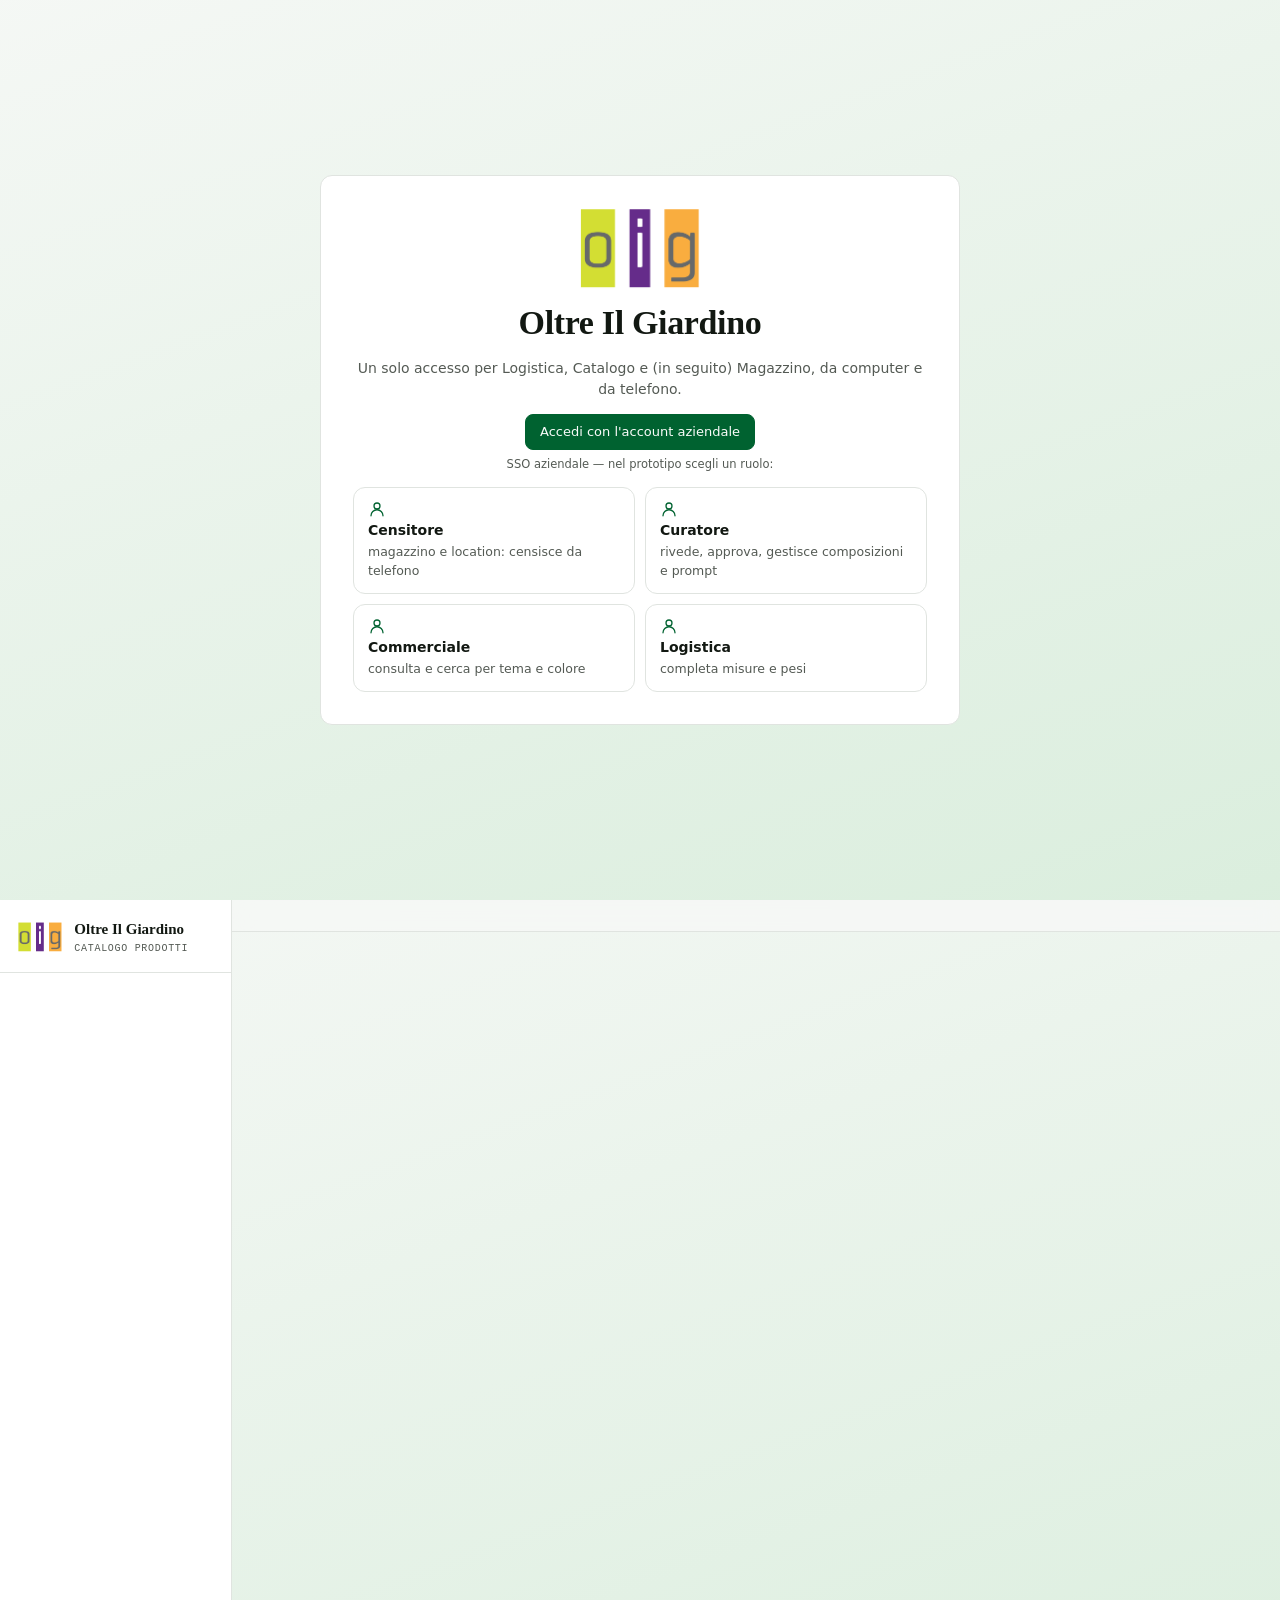
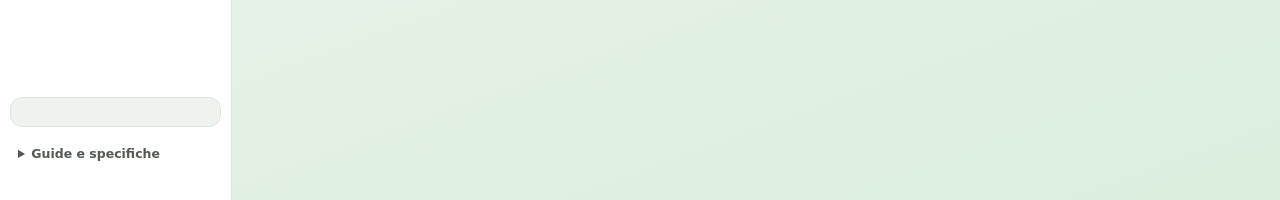
==== commit e5a5dd53: "Guide e specifiche collegate dalla barra laterale dei due prototipi (pagine GitHub Pages) Co-Authore" ====
--- a/Prototipo-Catalogo/index.html
+++ b/Prototipo-Catalogo/index.html
@@ -84,6 +84,13 @@
 .health{margin:10px; padding:14px; border:1px solid var(--border); border-radius:var(--r-lg); background:var(--sunken); display:grid; gap:8px}
 .health .row{justify-content:space-between; font-size:12.5px}
 .health b{font-family:var(--font-mono); font-size:13px}
+.side-docs{margin:0 10px; font-size:12.5px}
+.side-docs summary{padding:8px 8px; border-radius:var(--r); color:var(--muted); cursor:pointer; font-weight:600}
+.side-docs summary:hover{background:var(--hover); color:var(--fg)}
+.side-docs ul{list-style:none; margin:2px 0 4px; padding:0}
+.side-docs a{display:block; padding:6px 8px 6px 20px; border-radius:var(--r); color:var(--accent-ink); text-decoration:none}
+.side-docs a:hover{background:var(--hover); text-decoration:underline}
+.side-docs a::after{content:" ↗"; color:var(--faint)}
 .side-foot{padding:12px 18px 16px; font-size:11px; color:var(--faint); line-height:1.45}
 
 .main{min-width:0; display:flex; flex-direction:column}
@@ -238,6 +245,12 @@
 .alert{display:grid; grid-template-columns:auto 1fr; gap:4px 10px; padding:12px 16px; border:0; border-bottom:1px solid var(--border); background:none; text-align:left; cursor:pointer; transition:background 120ms}
 .alert:hover{background:var(--hover)}
 .alert:last-child{border-bottom:0}
+.alert.prom{cursor:default}
+.alert.prom.done .a-t{text-decoration:line-through; color:var(--muted)}
+.pmark{position:absolute; top:50%; width:13px; height:13px; margin:-7px 0 0 -7px; padding:0; transform:rotate(45deg); border:2px solid var(--surface); border-radius:3px; background:var(--info); cursor:pointer; z-index:3}
+.pmark.err{background:var(--danger)} .pmark.warn{background:var(--warn)} .pmark.ok{background:var(--faint)}
+.pmark:hover,.pmark:focus-visible{outline:2px solid var(--fg); outline-offset:1px}
+.chip.err{background:var(--danger); color:#fff}
 .alert .dot{margin-top:6px}
 .alert .a-t{font-size:13px; font-weight:600}
 .alert .a-d{grid-column:2; font-size:12px; color:var(--muted)}
@@ -598,7 +611,7 @@
   .brand div{display:none}
   .nav{flex-direction:row; padding:6px; overflow:visible}
   .nav .lbl{display:none}
-  .health,.side-foot{display:none}
+  .health,.side-foot,.side-docs{display:none}
   .topbar{position:static; padding:12px 16px}
   .view{padding:16px 16px 40px}
   .datenav .label{min-width:0}
@@ -825,6 +838,8 @@
     </div>
     <nav class="nav" id="nav" aria-label="Sezioni"></nav>
     <div class="health" id="health" aria-live="polite"></div>
+    <!-- guide: le pagine .md pubblicate da GitHub Pages (Jekyll le rende HTML); funziona anche aprendo il file da disco, con internet -->
+    <details class="side-docs"><summary>Guide e specifiche</summary><ul><li><a href="https://uvolpato.github.io/OltreIlGiardino/PRD_Catalogo_Prodotti.html" target="_blank" rel="noopener">PRD Catalogo prodotti</a></li><li><a href="https://uvolpato.github.io/OltreIlGiardino/Catalogo/AUDIT_Anagrafica_Articoli.html" target="_blank" rel="noopener">Audit anagrafica articoli</a></li><li><a href="https://uvolpato.github.io/OltreIlGiardino/Guida_Prototipo.html" target="_blank" rel="noopener">Guida al prototipo Logistica</a></li><li><a href="https://uvolpato.github.io/OltreIlGiardino/Documentazione_UI.html" target="_blank" rel="noopener">Documentazione interfaccia</a></li></ul></details>
     <p class="side-foot" id="sideFoot"></p>
   </aside>
   <div class="main">
@@ -1078,7 +1093,7 @@
 const ingombro=a=>{const m=k=>a[k+"x"]||a[k]; return m("L")&&m("P")&&m("H")?m("L")*m("P")*m("H")/1e6:m("D")&&m("H")?Math.PI*(m("D")/2)**2*m("H")/1e6:null;};
 const varianti=c=>{const a=art(c); return a?ARTICOLI().map(conOv).filter(x=>x.b===a.b&&x.c!==c):[];};
 const uguale=(x,y)=>JSON.stringify(x??null)===JSON.stringify(y??null);
-const mostraVal=(k,v)=>v==null||v===""||(Array.isArray(v)&&!v.length)?"—":k==="prezzi"?["acquisto","vendita","noleggio"].map(p=>v[p]!=null?`${p[0].toUpperCase()} € ${num(v[p],2)}`:null).filter(Boolean).join(" · ")||"—"
+const mostraVal=(k,v)=>v==null||v===""||(Array.isArray(v)&&!v.length)?"—":k==="prezzi"?[...["acquisto","vendita","noleggio"].map(p=>v[p]!=null?`${p[0].toUpperCase()} € ${num(v[p],2)}`:null),v.giorni?`${v.giorni} gg`:null].filter(Boolean).join(" · ")||"—"
   :k==="forn"?v.map(f=>f.nome).join(", "):Array.isArray(v)?v.join(", "):k==="k1"||k==="k2"||k==="k3"?cap(String(v)):String(v);
 /* scelta fino alla chiusura della scheda: "uno" | "tutti" (per non chiedere a ogni campo) */
 const PROP={};
@@ -1205,6 +1220,44 @@
     <div class="dlg-foot"><button class="btn" data-act="dlg-close">Annulla</button><button class="btn btn-primary" data-act="costo-add" data-c="${esc(c)}">Registra</button></div>`;
   document.body.append(d); d.addEventListener("close",()=>d.remove()); showDlg(d); $("nk-imp").focus();
 }
+
+/* ---------- duplica articolo ----------
+   Le varianti si aggregano per «modello» = codice senza «-CC» (es. SEDIV13001-01 e SEDIV13001-80).
+   - come variante: stesso modello, nuovo codice colore → SEDIV13001-CC
+   - come articolo a sé: nuovo progressivo nella stessa classe/sottoclasse/materiale → SEDIV13NNN-CC
+   Si copia tutto tranne codice, colore, foto, colori RGB, giacenza, costi, stato e storico. */
+const NON_COPIARE=["c","b","cc","foto","fotoNuove","rgb","giacenza","giacenzaIl","costi","stato","storico","dup","ai","nuovo"];
+function nuovoModello(a){ const pre=a.b.slice(0,7);
+  if(!/^[A-Z]{5}\d{2}$/.test(pre)) return a.b+"B";   // ponytail: codice fuori schema → suffisso B, da ricodificare
+  const usati=ARTICOLI().filter(x=>x.b.startsWith(pre)).map(x=>+x.b.slice(7,10)||0);
+  return pre+String(Math.max(0,...usati)+1).padStart(3,"0"); }
+function dialogDuplica(c){
+  const a=art(c), usati=new Set(ARTICOLI().filter(x=>x.b===a.b).map(x=>x.cc)), liberi=Object.entries(CAT.colori).filter(([k])=>!usati.has(k));
+  const d=document.createElement("dialog"); d.className="form"; d.id="dupDlg";
+  const anteprima=()=>{ const comeVar=d.querySelector('[name="dup-modo"]:checked').value==="variante", cc=$("dup-cc").value;
+    $("dup-cod").textContent=`${comeVar?a.b:nuovoModello(a)}-${cc}`;
+    $("dup-nota").textContent=comeVar?`Sarà la variante ${nomeColore(cc)} di «${a.t||a.d}»: si raggrupperà con le altre ${usati.size} varianti.`:"Sarà un modello nuovo, con le sue varianti: non si raggruppa con l'originale."; };
+  d.innerHTML=`<div class="dlg-head"><h2 class="grow">Duplica · ${esc(a.t||a.d)}</h2></div><div class="dlg-body"><div class="fgrid">
+      <div class="full"><span class="fl">Il duplicato diventa</span><div class="chipgroup" role="radiogroup">
+        <label class="chk"><input type="radio" name="dup-modo" value="variante" checked>Una variante di colore dello stesso modello</label>
+        <label class="chk"><input type="radio" name="dup-modo" value="nuovo">Un articolo a sé (modello nuovo)</label></div></div>
+      <div><label class="fl" for="dup-cc">Colore (scala aziendale)</label><select id="dup-cc">${(liberi.length?liberi:Object.entries(CAT.colori)).map(([k,n])=>`<option value="${k}">${k} ${esc(n)}</option>`).join("")}</select></div>
+      <div><span class="fl">Codice proposto</span><p class="mono" id="dup-cod" style="margin:8px 0 0"></p></div>
+      ${UI.campo({id:"dup-t",etichetta:"Nome",valore:a.t||a.d,pieno:true})}</div>
+      <p class="small muted" id="dup-nota"></p>
+      ${UI.nota("Si copiano descrizioni, classe, misure, uso, prezzi, fornitori e composizione. Non si copiano foto, colori RGB, giacenza, costi e storico.")}</div>
+    <div class="dlg-foot"><button class="btn" data-act="dlg-close">Annulla</button><button class="btn btn-primary" data-act="dup-ok" data-c="${esc(c)}">Crea duplicato</button></div>`;
+  d.addEventListener("change",anteprima);
+  document.body.append(d); d.addEventListener("close",()=>d.remove()); showDlg(d); anteprima();
+}
+function creaDuplicato(c){
+  const a=art(c), comeVar=document.querySelector('[name="dup-modo"]:checked').value==="variante", cc=$("dup-cc").value;
+  const b=comeVar?a.b:nuovoModello(a), cod=`${b}-${cc}`, t=$("dup-t").value.trim()||a.t||a.d;
+  if(art(cod)) return toast(`Il codice ${cod} esiste già: scegli un altro colore`,"warn");
+  const copia=structuredClone(Object.fromEntries(Object.entries(a).filter(([k])=>!NON_COPIARE.includes(k))));
+  DB.nuovi.push({...copia,c:cod,b,cc,t,d:t.slice(0,40),nuovo:true,storico:[{q:oggi(),chi:RUOLO_N[state.ruolo],n:`duplicato da ${c} come ${comeVar?"variante":"articolo a sé"}`}]}); save();
+  closeDlg($("dupDlg")); apri(cod); toast(`Creato ${cod}: completa foto e descrizione`);
+}
 /* segnaposto foto: le immagini non sono nel progetto, si mostra un riquadro col colore dell'articolo */
 const ph=(a,cls="")=>{const f=a.fotoNuove?.find(x=>x.main)||a.fotoNuove?.[0];
   if(f) return `<div class="ph ${cls} has-img"><img src="${f.pres||f.orig}" alt="${esc(a.t||a.d)}"></div>`;
@@ -1219,6 +1272,8 @@
   "vista-importa":"<b>Import</b>: cosa è arrivato dal file articoli attuale e le anomalie da sistemare. Clicca una riga per aprire l'articolo.",
   "vista-api":"<b>API e MCP</b>: come ERP, sito, logistica e agenti AI leggono il catalogo. Escono solo gli articoli pubblicati.",
   "sch-misure":"<b>Misure per la logistica</b>: volume e peso da imballato, pezzi per pila e tempi sono i dati che servono al pianificatore per stimare carichi e mezzi.",
+  "sch-varianti":"<b>Varianti</b>: sono gli articoli con lo stesso <b>modello</b>, cioè lo stesso codice prima di «-CC» (es. SEDIV13001-01 e SEDIV13001-80). Ogni variante è un articolo completo; cambiano colore, foto e giacenza. «Duplica…» crea una nuova variante o un articolo a sé.",
+  "prezzo-giorni":"<b>Giorni coperti dal noleggio</b>: per quanti giorni vale il prezzo di noleggio indicato (es. 1 = prezzo giornaliero; 3 = il prezzo copre un evento fino a 3 giorni). Oltre questi giorni il preventivo applica un supplemento, da definire. Vuoto = 1 giorno.",
   "sch-comp":"<b>Composizione</b>: distinta base (struttura, parti), anima e rivestimento, componenti condivisi tra articoli diversi."
 };
 
@@ -1348,8 +1403,8 @@
   const riep=`<aside class="art-side">${ph(a,"side")}
     <div class="row wrap" style="gap:4px">${UI.stato(s,t)}${UI.stato(a.tipo==="componente"?"Componente":"Articolo finito",a.tipo==="componente"?"info":"")}${a.dup?UI.stato("codice duplicato","err"):""}${fotoFuori(a).length?UI.stato("foto di un altro codice","err"):""}${a.nuovo?UI.stato("censito da telefono","info"):""}${a.ai?UI.stato("proposta AI da controllare","warn"):""}</div>
     ${UI.dettagli([["Codice",`<span class="mono">${esc(c)}</span>`],["Classe",`${esc(cap(a.k1))} › ${esc(cap(a.k2))}${a.k3?` › ${esc(cap(a.k3))}`:""}`],["Colore",a.cc?`${sw(RGB[a.cc]||"#ddd")} ${esc(a.cc)} ${esc(nomeColore(a.cc))}`:"—"],["Misure",esc(a.dim||"—")]])}
-    ${g.length>1?`<div><div class="eyebrow">Varianti · ${g.length}</div><div class="var">${g.map(x=>`<button class="vb${x.c===c?" on":""}" data-act="apri" data-c="${esc(x.c)}" title="${esc(x.c)}">${sw(RGB[x.cc]||"#ddd")}<span>${esc(nomeColore(x.cc)||x.cc||x.d)}</span></button>`).join("")}</div></div>`:""}
-    ${ro?"":`<button class="btn btn-sm" data-act="propaga" data-c="${esc(c)}">Propaga caratteristiche comuni a…</button>`}
+    ${g.length>1?`<div><div class="eyebrow">Varianti · ${g.length} ${UI.hint("sch-varianti")}</div><div class="var">${g.map(x=>`<button class="vb${x.c===c?" on":""}" data-act="apri" data-c="${esc(x.c)}" title="${esc(x.c)}">${sw(RGB[x.cc]||"#ddd")}<span>${esc(nomeColore(x.cc)||x.cc||x.d)}</span></button>`).join("")}</div></div>`:""}
+    ${ro?"":`<div class="row wrap" style="gap:6px"><button class="btn btn-sm" data-act="duplica" data-c="${esc(c)}">Duplica…</button><button class="btn btn-sm" data-act="propaga" data-c="${esc(c)}">Propaga caratteristiche comuni a…</button></div>`}
     <div><div class="row"><span class="eyebrow grow">Scheda completa</span>${UI.misura(Math.round(compl(a)*100),100,"%")}</div>
       ${manca.length?`<ul class="art-manca">${manca.map(([k,l])=>`<li><button class="btn btn-sm btn-ghost" data-act="tab" data-k="atab" data-v="${CHECK_TAB[k]}">○ ${esc(l)} ›</button></li>`).join("")}</ul>`:'<p class="small" style="color:var(--ok)">✓ Tutti i dati richiesti ci sono</p>'}</div>
   </aside>`;
@@ -1390,7 +1445,9 @@
       ${UI.nota("Le foto del file sono indicate per nome: la cartella immagini non è ancora nel progetto.")}`,
     prezzi:()=>{ const P=a.prezzi||{}, pf=(k,l)=>UI.campo({id:"p-"+k,etichetta:l+" (€)",valore:P[k]??"",tipo:"number",attr:`data-prezzo="${k}" data-c="${esc(c)}" step="0.01" min="0"${disP}`});
         const marg=P.vendita&&P.acquisto?Math.round((P.vendita-P.acquisto)/P.vendita*100):null, fin=(k,f,i,attr="")=>`<input class="in-sm" data-fd="${k}" data-c="${esc(c)}" data-i="${i}" value="${esc(f[k]??"")}" ${attr}${disP}>`;
-        return `<div class="art-grp">${testa("Prezzi")}<div class="fgrid g4">${pf("acquisto","Acquisto")}${pf("vendita","Vendita")}${pf("noleggio","Noleggio")}</div>
+        return `<div class="art-grp">${testa("Prezzi")}<div class="fgrid g4">${pf("acquisto","Acquisto")}${pf("vendita","Vendita")}${pf("noleggio","Noleggio")}
+          <div><div class="row" style="gap:4px"><label class="fl" for="p-giorni">Giorni coperti dal noleggio</label>${UI.hint("prezzo-giorni")}</div><input id="p-giorni" type="number" min="1" step="1" value="${esc(P.giorni??"")}" placeholder="1" data-prezzo="giorni" data-c="${esc(c)}"${disP}></div></div>
+          ${P.noleggio&&P.giorni>1?`<p class="small muted">Equivale a € ${num(P.noleggio/P.giorni,2)} al giorno per ${P.giorni} giorni.</p>`:""}
           ${marg!=null?`<p class="small muted">Margine sulla vendita: ${marg}%${P.noleggio&&P.acquisto?` · il noleggio ripaga l'acquisto in ${Math.ceil(P.acquisto/P.noleggio)} noleggi`:""}</p>`:""}</div>
         <div class="art-grp">${testa("Fornitori",(a.forn||[]).length,roP?"":`<button class="btn btn-sm" data-act="forn-add" data-c="${esc(c)}">+ Aggiungi fornitore</button>`)}
           ${UI.tabella({colonne:[{t:"Principale"},{t:"Fornitore"},{t:"Suo codice"},{t:"Prezzo d'acquisto (€)",num:true},{t:"Condizioni"},{t:""}],vuoto:"Nessun fornitore.",righe:(a.forn||[]).map((f,i)=>[
@@ -1628,6 +1685,8 @@
     case "dt-reset": { const st=dtStato(b.dataset.dt); st.q=""; st.seg={}; st.pag=0; render(); break; }
     case "vista": state.vista=v; render(); break;
     case "propaga": dialogPropaga(c); break;
+    case "duplica": dialogDuplica(c); break;
+    case "dup-ok": creaDuplicato(c); break;
     case "cat-nav": { const st=dtStato("cat"); st.seg.k2=""; if(!v) st.seg.k1=""; st.q=""; st.pag=0; render(); break; }
     case "cat-pin": { const pin=DB.catOrd||[]; DB.catOrd=pin.includes(v)?pin.filter(x=>x!==v):[...pin,v]; save(); render(); break; }
     case "forn-add": { const a=art(c), r=await cerca({titolo:"Aggiungi un fornitore",segnaposto:"Cerca il fornitore…",voci:vociFornitori(a.forn.map(f=>f.nome)),nuovo:q=>`Nuovo fornitore «${q}»`}); if(!r) return;
@@ -1683,6 +1742,7 @@
     return salvaCampo(el.dataset.c,patch,`${COMUNE[k]||k} modificato`); }
   if(el.dataset.prezzo&&el.dataset.c){ const a=art(el.dataset.c), k=el.dataset.prezzo, v=el.value===""?null:+el.value;
     if(v!=null&&v<0) return toast("Il prezzo non può essere negativo","warn");
+    if(k==="giorni"&&v!=null&&(v<1||!Number.isInteger(v))) return toast("I giorni devono essere un numero intero da 1 in su","warn");
     return salvaCampo(el.dataset.c,{prezzi:{...a.prezzi,[k]:v}},`prezzo di ${k}: ${v==null?"tolto":"€ "+num(v,2)}`,x=>({prezzi:{...x.prezzi,[k]:v}})); }
   if(el.dataset.tag&&el.dataset.c){ const a=art(el.dataset.c), f=el.dataset.tag, cur=a[f]||[];
     const tog=l=>el.checked?[...new Set([...(l||[]),el.value])]:(l||[]).filter(x=>x!==el.value);
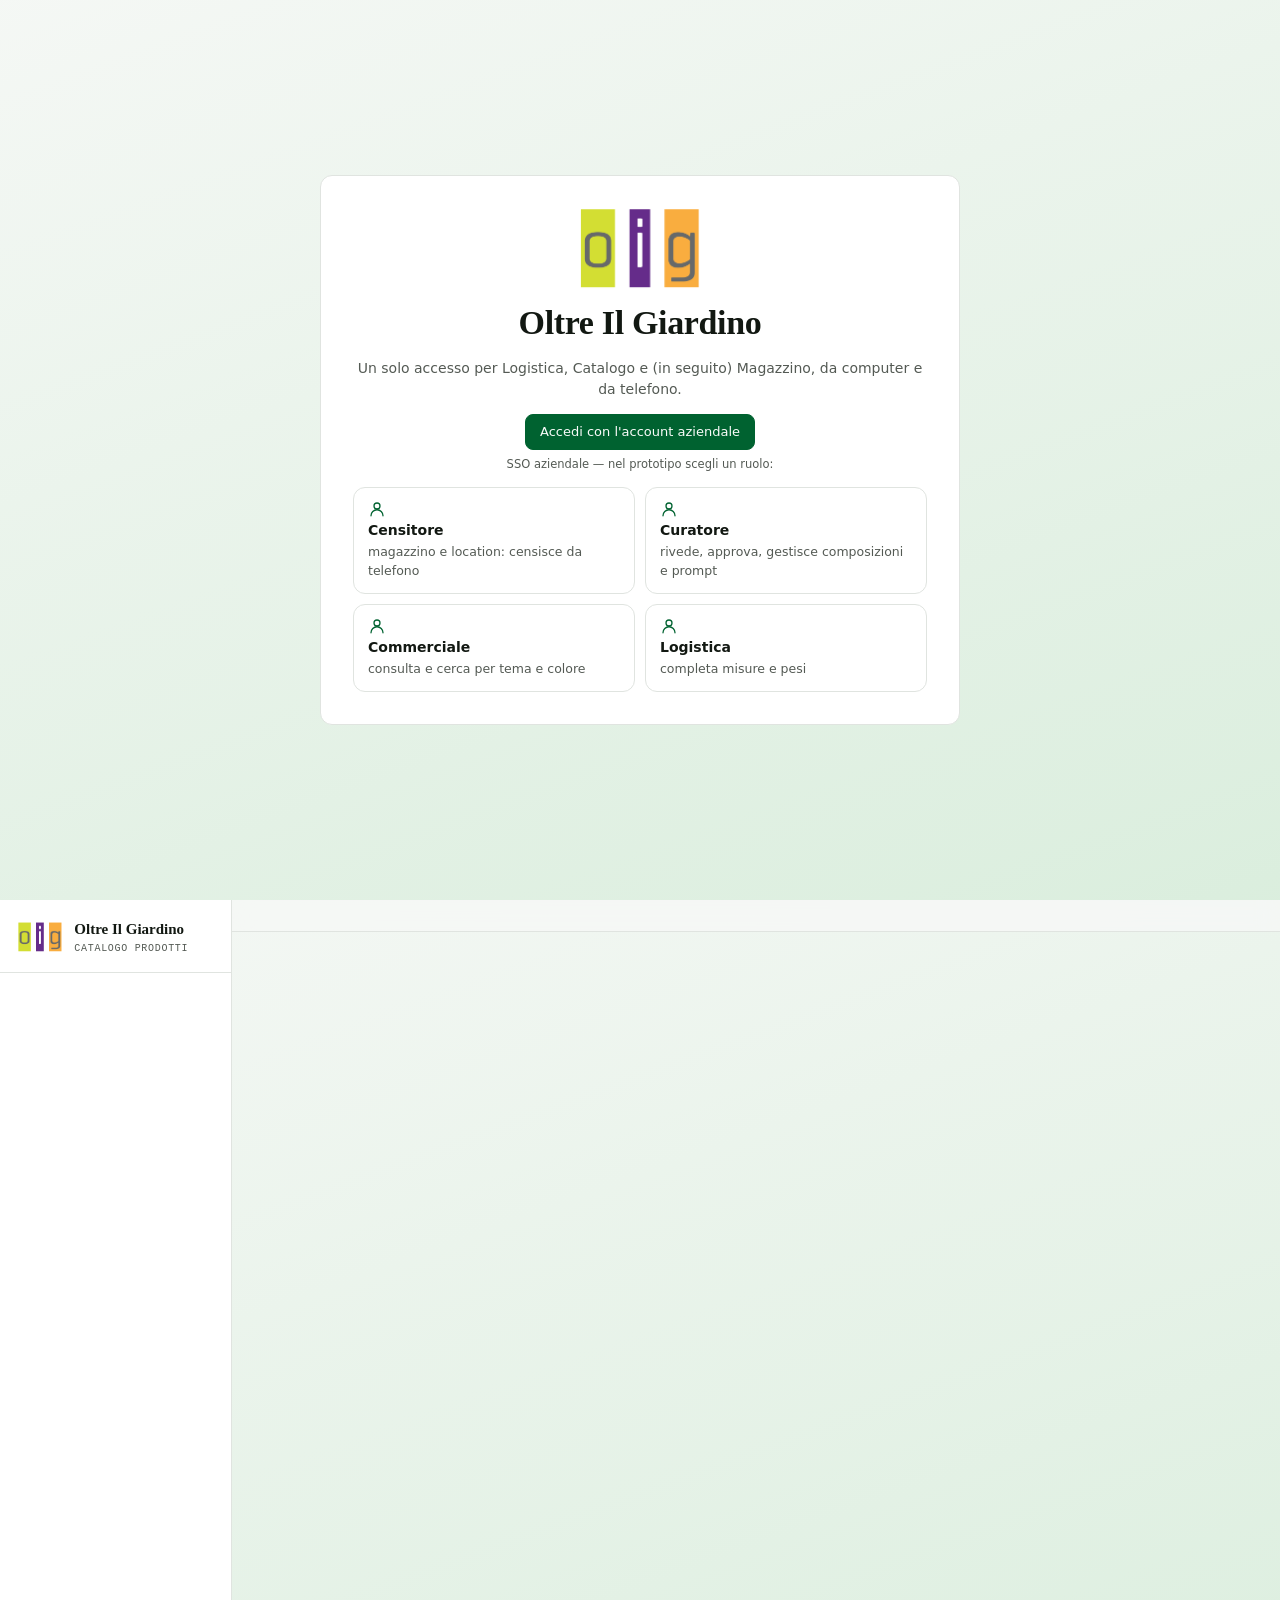
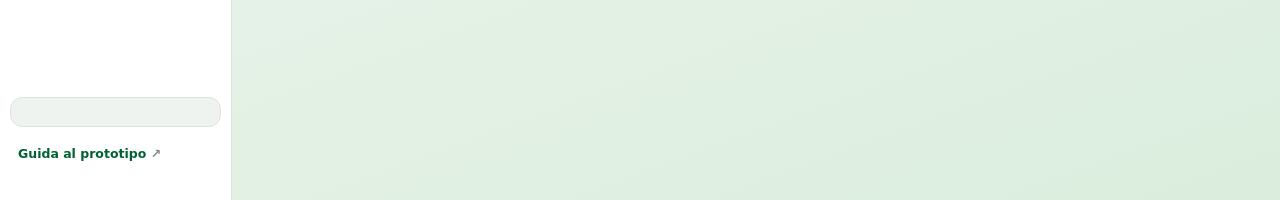
==== commit 064e0c47: "Link alla sola guida di ciascun prototipo, nuova guida del Catalogo, Catalogo che parte sempre dalla" ====
--- a/Prototipo-Catalogo/index.html
+++ b/Prototipo-Catalogo/index.html
@@ -84,13 +84,9 @@
 .health{margin:10px; padding:14px; border:1px solid var(--border); border-radius:var(--r-lg); background:var(--sunken); display:grid; gap:8px}
 .health .row{justify-content:space-between; font-size:12.5px}
 .health b{font-family:var(--font-mono); font-size:13px}
-.side-docs{margin:0 10px; font-size:12.5px}
-.side-docs summary{padding:8px 8px; border-radius:var(--r); color:var(--muted); cursor:pointer; font-weight:600}
-.side-docs summary:hover{background:var(--hover); color:var(--fg)}
-.side-docs ul{list-style:none; margin:2px 0 4px; padding:0}
-.side-docs a{display:block; padding:6px 8px 6px 20px; border-radius:var(--r); color:var(--accent-ink); text-decoration:none}
-.side-docs a:hover{background:var(--hover); text-decoration:underline}
-.side-docs a::after{content:" ↗"; color:var(--faint)}
+.side-docs{display:block; margin:0 10px; padding:8px; border-radius:var(--r); font-size:12.5px; font-weight:600; color:var(--accent-ink); text-decoration:none}
+.side-docs:hover{background:var(--hover); text-decoration:underline}
+.side-docs::after{content:" ↗"; color:var(--faint)}
 .side-foot{padding:12px 18px 16px; font-size:11px; color:var(--faint); line-height:1.45}
 
 .main{min-width:0; display:flex; flex-direction:column}
@@ -237,6 +233,13 @@
   .view.fit .planner{flex:1; min-height:0; align-items:stretch}
   .view.fit .planner > .card{display:flex; flex-direction:column; min-height:0}
   .view.fit .gscroll,.view.fit .alerts-scroll{flex:1; min-height:0; max-height:none}
+  /* vista con una sola card che contiene un datatable (sopra possono esserci kpi o note): la card riempie lo spazio,
+     scorrono solo le righe con l'intestazione sticky. Viste con più card scorrono come pagina. */
+  .view:has(> .card > .table-box):not(:has(> .card ~ .card)){overflow:hidden; padding-bottom:20px}
+  .view:has(> .card > .table-box):not(:has(> .card ~ .card)) > *{flex:none}
+  .view:has(> .card > .table-box):not(:has(> .card ~ .card)) > .card{flex:1; min-height:0; display:flex; flex-direction:column}
+  .view:has(> .card > .table-box):not(:has(> .card ~ .card)) > .card > *{flex:none}
+  .view:has(> .card > .table-box):not(:has(> .card ~ .card)) > .card > .table-box{flex:1 1 0; min-height:120px; overflow:auto}
 }
 .legend{flex:none; display:flex; gap:6px 16px; flex-wrap:wrap; padding:12px 16px; border-top:1px solid var(--border); font-size:12px; color:var(--muted)}
 
@@ -838,8 +841,8 @@
     </div>
     <nav class="nav" id="nav" aria-label="Sezioni"></nav>
     <div class="health" id="health" aria-live="polite"></div>
-    <!-- guide: le pagine .md pubblicate da GitHub Pages (Jekyll le rende HTML); funziona anche aprendo il file da disco, con internet -->
-    <details class="side-docs"><summary>Guide e specifiche</summary><ul><li><a href="https://uvolpato.github.io/OltreIlGiardino/PRD_Catalogo_Prodotti.html" target="_blank" rel="noopener">PRD Catalogo prodotti</a></li><li><a href="https://uvolpato.github.io/OltreIlGiardino/Catalogo/AUDIT_Anagrafica_Articoli.html" target="_blank" rel="noopener">Audit anagrafica articoli</a></li><li><a href="https://uvolpato.github.io/OltreIlGiardino/Guida_Prototipo.html" target="_blank" rel="noopener">Guida al prototipo Logistica</a></li><li><a href="https://uvolpato.github.io/OltreIlGiardino/Documentazione_UI.html" target="_blank" rel="noopener">Documentazione interfaccia</a></li></ul></details>
+    <!-- guida: la pagina .md pubblicata da GitHub Pages (Jekyll la rende HTML) -->
+    <a class="side-docs" href="https://uvolpato.github.io/OltreIlGiardino/Guida_Catalogo.html" target="_blank" rel="noopener">Guida al prototipo</a>
     <p class="side-foot" id="sideFoot"></p>
   </aside>
   <div class="main">
@@ -1055,7 +1058,8 @@
 const load=()=>{try{return JSON.parse(localStorage.getItem(LS))||{};}catch{return {};}};
 const DB=Object.assign({ov:{},nuovi:[],prompt:[]},load());
 const save=()=>{try{localStorage.setItem(LS,JSON.stringify(DB));}catch{}};
-const state={view:"catalogo",ruolo:DB.ruolo||null,dt:{},sel:null,mob:{step:0},vista:"griglia",drawer:null};
+const state={view:"catalogo",ruolo:null,  // si parte sempre dalla scelta del profilo
+  dt:{},sel:null,mob:{step:0},vista:"griglia",drawer:null};
 
 /* articoli: dati origine + modifiche locali + nuovi censiti */
 const ARTICOLI=()=>[...CAT.articoli,...DB.nuovi];
@@ -1673,8 +1677,8 @@
 document.addEventListener("click",async ev=>{
   const b=ev.target.closest("[data-act]"); if(!b) return; const v=b.dataset.v, c=b.dataset.c, m=M();
   switch(b.dataset.act){
-    case "ruolo": state.ruolo=DB.ruolo=v; save(); state.view=VISIBILI[v][0]; render(); break;
-    case "esci": state.ruolo=null; DB.ruolo=null; save(); closeDrawer(); render(); break;
+    case "ruolo": state.ruolo=v; state.view=VISIBILI[v][0]; render(); break;
+    case "esci": state.ruolo=null; closeDrawer(); render(); break;
     case "reset": if(await UI.conferma({titolo:"Azzerare le modifiche?",testo:"Si torna ai dati originali: articoli censiti, foto e modifiche fatte in questo browser vanno persi.",ok:"Azzera",pericolo:true})){ try{localStorage.removeItem(LS);}catch{} location.reload(); } break;
     case "view": state.view=v; closeDrawer(); if(v==="censimento"&&m.step===5) state.mob={step:0}; render(); $("view").scrollTop=0; break;
     case "tab": state[b.dataset.k]=v; render(); break;
